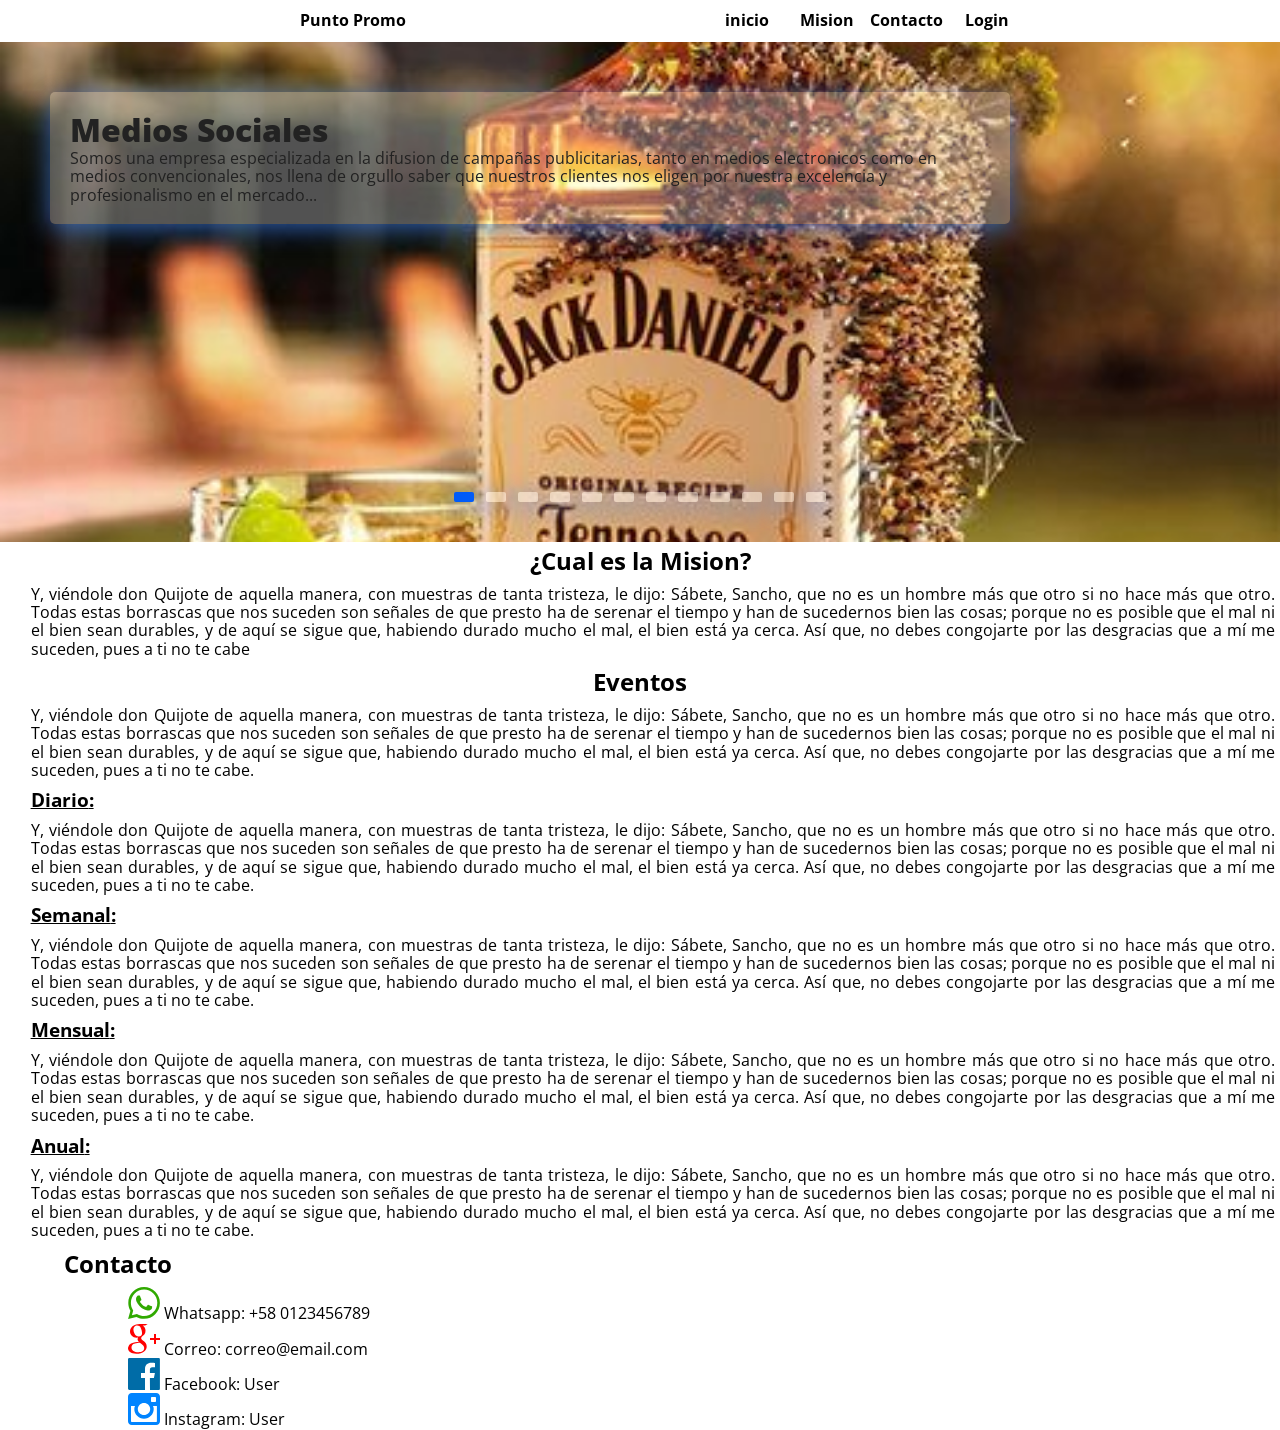
==== index.html @ 9636e710 "boton de top" ====
<!DOCTYPE html>
<html lang="es">

<head>
  <link rel="shortcut icon" href="css/svg/view_in_ar_black_24dp.svg" type="image/x-icom" />
  <link rel="stylesheet" href="css/main.css" />
  <meta charset="UTF-8" />
  <meta http-equiv="X-UA-Compatible" content="IE=edge" />
  <meta name="viewport" content="width=device-width, initial-scale=1.0" />
  <title>Punto Promo</title>
</head>

<body>
  <header class="menu">
    <nav>
      <ol>
        <li class="logo">
          <a href="index.html">
            <svg class="svg-color" xmlns="http://www.w3.org/2000/svg" height="24px" viewBox="0 0 24 24" width="24px"
              fill="currentColor">
              <path d="M0 0h24v24H0V0z" fill="none" />
              <path
                d="M12 2C6.48 2 2 6.48 2 12s4.48 10 10 10 10-4.48 10-10S17.52 2 12 2zm0 18c-4.41 0-8-3.59-8-8s3.59-8 8-8 8 3.59 8 8-3.59 8-8 8zm.31-8.86c-1.77-.45-2.34-.94-2.34-1.67 0-.84.79-1.43 2.1-1.43 1.38 0 1.9.66 1.94 1.64h1.71c-.05-1.34-.87-2.57-2.49-2.97V5H10.9v1.69c-1.51.32-2.72 1.3-2.72 2.81 0 1.79 1.49 2.69 3.66 3.21 1.95.46 2.34 1.15 2.34 1.87 0 .53-.39 1.39-2.1 1.39-1.6 0-2.23-.72-2.32-1.64H8.04c.1 1.7 1.36 2.66 2.86 2.97V19h2.34v-1.67c1.52-.29 2.72-1.16 2.73-2.77-.01-2.2-1.9-2.96-3.66-3.42z" />
            </svg>
            <h4>Punto Promo</h4>
          </a>
        </li>
        <li class="inicio">
          <a href="#">
            <svg class="svg-color" xmlns="http://www.w3.org/2000/svg" height="24px" viewBox="0 0 24 24" width="24px"
              fill="currentColor">
              <path d="M0 0h24v24H0V0z" fill="none" />
              <path d="M12 5.69l5 4.5V18h-2v-6H9v6H7v-7.81l5-4.5M12 3L2 12h3v8h6v-6h2v6h6v-8h3L12 3z" />
            </svg>
            <h4>inicio</h4>
          </a>
        </li>
        <li class="mision">
          <a href="#"><svg class="svg-color" xmlns="http://www.w3.org/2000/svg" enable-background="new 0 0 24 24"
              height="24px" viewBox="0 0 24 24" width="24px" fill="currentColor">
              <rect fill="none" height="24" width="24" />
              <path
                d="M19.3,16.9c0.4-0.7,0.7-1.5,0.7-2.4c0-2.5-2-4.5-4.5-4.5S11,12,11,14.5s2,4.5,4.5,4.5c0.9,0,1.7-0.3,2.4-0.7l3.2,3.2 l1.4-1.4L19.3,16.9z M15.5,17c-1.4,0-2.5-1.1-2.5-2.5s1.1-2.5,2.5-2.5s2.5,1.1,2.5,2.5S16.9,17,15.5,17z M12,20v2 C6.48,22,2,17.52,2,12C2,6.48,6.48,2,12,2c4.84,0,8.87,3.44,9.8,8h-2.07c-0.64-2.46-2.4-4.47-4.73-5.41V5c0,1.1-0.9,2-2,2h-2v2 c0,0.55-0.45,1-1,1H8v2h2v3H9l-4.79-4.79C4.08,10.79,4,11.38,4,12C4,16.41,7.59,20,12,20z" />
            </svg>
            <h4>Mision</h4>
          </a>
        </li>
        <li class="contacto">
          <a href="#"><svg class="svg-color" xmlns="http://www.w3.org/2000/svg" height="24px" viewBox="0 0 24 24"
              width="24px" fill="currentColor">
              <path d="M0 0h24v24H0V0z" fill="none" />
              <path
                d="M11 23.59v-3.6c-5.01-.26-9-4.42-9-9.49C2 5.26 6.26 1 11.5 1S21 5.26 21 10.5c0 4.95-3.44 9.93-8.57 12.4l-1.43.69zM11.5 3C7.36 3 4 6.36 4 10.5S7.36 18 11.5 18H13v2.3c3.64-2.3 6-6.08 6-9.8C19 6.36 15.64 3 11.5 3zm-1 11.5h2v2h-2zm2-1.5h-2c0-3.25 3-3 3-5 0-1.1-.9-2-2-2s-2 .9-2 2h-2c0-2.21 1.79-4 4-4s4 1.79 4 4c0 2.5-3 2.75-3 5z" />
            </svg>
            <h4>Contacto</h4>
          </a>
        </li>
        <li class="login">
          <a href="login.html"><svg class="svg-color" xmlns="http://www.w3.org/2000/svg"
              enable-background="new 0 0 24 24" height="24px" viewBox="0 0 24 24" width="24px" fill="currentColor">
              <g>
                <path d="M0,0h24v24H0V0z" fill="none" />
              </g>
              <g>
                <path
                  d="M17,8l-1.41,1.41L17.17,11H9v2h8.17l-1.58,1.58L17,16l4-4L17,8z M5,5h7V3H5C3.9,3,3,3.9,3,5v14c0,1.1,0.9,2,2,2h7v-2H5V5z" />
              </g>
            </svg>
            <h4>Login</h4>
          </a>
        </li>
      </ol>
    </nav>
  </header>
  <div id="slider" class="slider">
    <div class="slide active">
      <img src="css/img/106.jpg" alt="" />
      <div class="info">
        <h2>Medios Sociales</h2>
        <p>
          Somos una empresa especializada en la difusion de campañas publicitarias, tanto en medios electronicos como en
          medios convencionales, nos llena de orgullo saber que nuestros clientes nos eligen por nuestra excelencia y
          profesionalismo en el mercado...
        </p>
      </div>
    </div>
    <div class="slide">
      <img src="css/img/108.jpg" alt="" />
      <div class="info">
        <h2>Eficiencia</h2>
        <p>
          Sabemos lo valioso que es su tiempo, por eso nos trabajamos incansablemente para facilitar la comercializacion
          de sus productos y marcar a nivel nacional...
        </p>
      </div>
    </div>
    <div class="slide">
      <img src="css/img/110.jpg" alt="" />
      <div class="info">
        <h2>El camino</h2>
        <p>
          Como profesionales en la materia sabemos lo complicado y solitario de se puede sentir el camino a lograr sus
          metas por eso estamos aqui para ofrecerle asesoramiento y compañía en la elaboracion de sus proyectos...
        </p>
      </div>
    </div>
    <div class="slide">
      <img src="css/img/112.jpg" alt="" />
      <div class="info">
        <h2>El tiempo</h2>
        <p>
          Sientes como el tiempo pasa y que no estas haciendo nada para aprovecharlo en iniciar tu negocio unete a
          nosotros y juntos elaboremos un plan de accion para un futuro mas prospero y productivo
        </p>
      </div>
    </div>
    <div class="slide">
      <img src="css/img/114.jpg" alt="" />
      <div class="info">
        <h2>Multiplataforma</h2>
        <p>
          Ahora estamos presentes en todos tus dispositivos para que puedas realizar tus encargos desde la comodidad de
          tu hogar...
        </p>
      </div>
    </div>
    <div class="slide">
      <img src="css/img/116.jpg" alt="" />
      <div class="info">
        <h2>Medios Sociales</h2>
        <p>
          Visitenos en nuestras oficinas donde podra ser atendido por nuestro personal calificado...
        </p>
      </div>
    </div>
    <div class="slide">
      <img src="css/img/118.jpg" alt="" />
      <div class="info">
        <h2>Radio</h2>
        <p>
          No solo estamos presentes en espacios publicos y internet tambien contamos con alcance en medios
          convencionales como la radio o periodicos...
        </p>
      </div>
    </div>
    <div class="slide">
      <img src="css/img/120.jpg" alt="" />
      <div class="info">
        <h2>Artistas</h2>
        <p>
          Con nuestros artistas podras llegar a completar esas ideas inconclusas en las que tienes tiempo pensando
        </p>
      </div>
    </div>
    <div class="slide">
      <img src="css/img/121.jpg" alt="" />
      <div class="info">
        <h2>Plazos de entrega</h2>
        <p>
          Nos adaptamos a su presupuesto y llevamos en control constanta sobre nuestros clientes y sus intereses
        </p>
      </div>
    </div>
    <div class="slide">
      <img src="css/img/122.jpg" alt="" />
      <div class="info">
        <h2>Problemas</h2>
        <p>
          Nos encargamos de analizar y encontrar las mejores soluciones a sus dudad y Problemas
        </p>
      </div>
    </div>
    <div class="slide">
      <img src="css/img/123.jpg" alt="" />
      <div class="info">
        <h2>Herramientas</h2>
        <p>
          Contamos con todas las Herramientas necesarias para llevar a cabo nuestro trabajo con profesionalismo y
          eficiencia
        </p>
      </div>
    </div>
    <div class="slide">
      <img src="css/img/124.jpg" alt="" />
      <div class="info">
        <h2>Contacto</h2>
        <p>
          Contactenos desde la comodidad de donde se encuentre gracias o nuestra amplia red de opciones que le ofrecemos
          a usted...
        </p>
      </div>
    </div>
    <div class="navigation">
      <i class="prev-btn"><img src="css/svg/arrow_back_ios_black_24dp.svg" alt="" /></i>
      <i class="next-btn"><img src="css/svg/arrow_forward_ios_black_24dp.svg" alt="" /></i>
    </div>
    <div class="navigation-visibility">
      <div class="slide-icon active"></div>
      <div class="slide-icon"></div>
      <div class="slide-icon"></div>
      <div class="slide-icon"></div>
      <div class="slide-icon"></div>
      <div class="slide-icon"></div>
      <div class="slide-icon"></div>
      <div class="slide-icon"></div>
      <div class="slide-icon"></div>
      <div class="slide-icon"></div>
      <div class="slide-icon"></div>
      <div class="slide-icon"></div>
    </div>
  </div>
  <main class="libro">
    <article>
      <section class="titulo-mision media-section">
        <h2>¿Cual es la Mision?</h2>
        <p>
          Y, viéndole don Quijote de aquella manera, con muestras de tanta tristeza, le dijo: Sábete, Sancho, que no es
          un hombre más que otro si no hace más que otro. Todas estas borrascas que nos suceden son señales de que
          presto ha de serenar el tiempo y han
          de sucedernos bien las cosas; porque no es posible que el mal ni el bien sean durables, y de aquí se sigue
          que, habiendo durado mucho el mal, el bien está ya cerca. Así que, no debes congojarte por las desgracias que
          a mí me suceden,
          pues a ti no te cabe
        </p>
      </section>
      <section class="titulo-evento media-section">
        <h2>Eventos</h2>
        <p>
          Y, viéndole don Quijote de aquella manera, con muestras de tanta tristeza, le dijo: Sábete, Sancho, que no es
          un hombre más que otro si no hace más que otro. Todas estas borrascas que nos suceden son señales de que
          presto ha de serenar el tiempo y han
          de sucedernos bien las cosas; porque no es posible que el mal ni el bien sean durables, y de aquí se sigue
          que, habiendo durado mucho el mal, el bien está ya cerca. Así que, no debes congojarte por las desgracias que
          a mí me suceden,
          pues a ti no te cabe.
        </p>
      </section>
      <section class="titulo-diario media-section">
        <h3>Diario</h3>
        <p>
          Y, viéndole don Quijote de aquella manera, con muestras de tanta tristeza, le dijo: Sábete, Sancho, que no es
          un hombre más que otro si no hace más que otro. Todas estas borrascas que nos suceden son señales de que
          presto ha de serenar el tiempo y han
          de sucedernos bien las cosas; porque no es posible que el mal ni el bien sean durables, y de aquí se sigue
          que, habiendo durado mucho el mal, el bien está ya cerca. Así que, no debes congojarte por las desgracias que
          a mí me suceden,
          pues a ti no te cabe.
        </p>
      </section>
      <section class="titulo-semanal media-section">
        <h3>Semanal</h3>
        <p>
          Y, viéndole don Quijote de aquella manera, con muestras de tanta tristeza, le dijo: Sábete, Sancho, que no es
          un hombre más que otro si no hace más que otro. Todas estas borrascas que nos suceden son señales de que
          presto ha de serenar el tiempo y han
          de sucedernos bien las cosas; porque no es posible que el mal ni el bien sean durables, y de aquí se sigue
          que, habiendo durado mucho el mal, el bien está ya cerca. Así que, no debes congojarte por las desgracias que
          a mí me suceden,
          pues a ti no te cabe.
        </p>
      </section>
      <section class="titulo-mensual media-section">
        <h3>Mensual</h3>
        <p>
          Y, viéndole don Quijote de aquella manera, con muestras de tanta tristeza, le dijo: Sábete, Sancho, que no es
          un hombre más que otro si no hace más que otro. Todas estas borrascas que nos suceden son señales de que
          presto ha de serenar el tiempo y han
          de sucedernos bien las cosas; porque no es posible que el mal ni el bien sean durables, y de aquí se sigue
          que, habiendo durado mucho el mal, el bien está ya cerca. Así que, no debes congojarte por las desgracias que
          a mí me suceden,
          pues a ti no te cabe.
        </p>
      </section>
      <section class="titulo-anual media-section">
        <h3>Anual</h3>
        <p>
          Y, viéndole don Quijote de aquella manera, con muestras de tanta tristeza, le dijo: Sábete, Sancho, que no es
          un hombre más que otro si no hace más que otro. Todas estas borrascas que nos suceden son señales de que
          presto ha de serenar el tiempo y han
          de sucedernos bien las cosas; porque no es posible que el mal ni el bien sean durables, y de aquí se sigue
          que, habiendo durado mucho el mal, el bien está ya cerca. Así que, no debes congojarte por las desgracias que
          a mí me suceden,
          pues a ti no te cabe.
        </p>
      </section>
    </article>
    <div onclick="topFunction()" id="myBtn" title="Go to top"><span>➤</span></div>
  </main>
  <footer>
    <h2>Contacto</h2>
    <ol>
      <li>
        <img src="css/svg/social-1_logo-whatsapp.svg" alt="" /><span> Whatsapp: +58
          0123456789</span>
      </li>
      <li>
        <img src="css/svg/social-1_logo-google-plus.svg" alt="" /><span> Correo:
          correo@email.com</span>
      </li>
      <li>
        <img src="css/svg/social-1_logo-facebook.svg" alt="" /><span> Facebook: User</span>
      </li>
      <li>
        <img src="css/svg/social-1_logo-instagram.svg" alt="" /><span> Instagram: User</span>
      </li>
    </ol>
    
  </footer>
</body>
<script src="js/slider.js"></script>
<script src="js/pagina.js"></script>
</html>
---- css/main.css ----
@import url("https://fonts.googleapis.com/css2?family=Open+Sans+Condensed:wght@300&display=swap");
@import url(import/normalize.css);
.menu nav ol {
  height: 42px;
  display: -ms-grid;
  display: grid;
  -ms-grid-columns: auto 200px auto 80px 80px 80px 80px auto;
      grid-template-columns: auto 200px auto 80px 80px 80px 80px auto;
  list-style: none;
}

.menu nav ol li {
  display: -webkit-box;
  display: -ms-flexbox;
  display: flex;
  place-content: center;
  height: 21px;
  margin-top: 11px;
}

.menu nav ol li a {
  -webkit-text-decoration-line: none;
          text-decoration-line: none;
}

.menu nav ol li a .svg-color {
  display: none;
  place-self: auto;
  position: absolute;
}

.menu nav ol .logo {
  -ms-grid-column: 2;
  -ms-grid-column-span: 1;
  grid-column: 2/span 1;
}

.menu nav ol .inicio {
  -ms-grid-column: 4;
  -ms-grid-column-span: 1;
  grid-column: 4/span 1;
}

@media screen and (max-width: 500px) {
  .menu nav ol {
    -ms-grid-columns: 1fr 1fr 1fr 1fr 1fr;
        grid-template-columns: 1fr 1fr 1fr 1fr 1fr;
  }
  .menu nav ol li {
    display: -webkit-box;
    display: -ms-flexbox;
    display: flex;
    place-content: center;
  }
  .menu nav ol li a .svg-color {
    display: block;
  }
  .menu nav ol li a h4 {
    display: none;
  }
  .menu nav ol .logo {
    -ms-grid-column: 1;
    -ms-grid-column-span: 1;
    grid-column: 1/span 1;
  }
  .menu nav ol .inicio {
    -ms-grid-column: 2;
    -ms-grid-column-span: 1;
    grid-column: 2/span 1;
  }
}

.slider {
  position: relative;
  height: 500px;
  min-height: 500px;
  overflow: hidden;
  background-size: 100% 100%;
  background-repeat: no-repeat;
}

.slider .slide {
  position: absolute;
  width: 100%;
  height: 80%;
  -webkit-clip-path: circle(0% at 50% 50%);
          clip-path: circle(0% at 50% 50%);
}

.slider .slide.active {
  -webkit-clip-path: circle(100% at 50% 50%);
          clip-path: circle(100% at 50% 50%);
  -webkit-transition: 1s;
  transition: 1s;
}

.slider .slide img {
  position: absolute;
  width: 100%;
  height: 500px;
  -o-object-fit: cover;
     object-fit: cover;
}

.slider .slide .info {
  position: absolute;
  color: #222;
  background: rgba(255, 255, 255, 0.3);
  width: 75%;
  margin-top: 50px;
  margin-left: 50px;
  padding: 20px;
  border-radius: 5px;
  -webkit-box-shadow: 0 5px 25px #4286f4a8;
          box-shadow: 0 5px 25px #4286f4a8;
}

.slider .slide .info h2, .slider .slide .info .a .a-portada h3, .a .a-portada .slider .slide .info h3 {
  font-size: 2em;
  font-weight: 800;
}

.slider .slide .info p {
  font-size: 1em;
  font-weight: 400;
}

.slider .navigation {
  height: 500px;
  display: -webkit-box;
  display: -ms-flexbox;
  display: flex;
  -webkit-box-align: center;
      -ms-flex-align: center;
          align-items: center;
  -webkit-box-pack: justify;
      -ms-flex-pack: justify;
          justify-content: space-between;
  opacity: 0;
  -webkit-transition: opacity 0s ease;
  transition: opacity 0s ease;
}

.slider .navigation .prev-btn,
.slider .navigation .next-btn {
  z-index: 999;
  font-size: 2em;
  color: #222;
  background: rgba(255, 255, 255, 0.8);
  -webkit-box-shadow: 0 5px 25px #4285F4;
          box-shadow: 0 5px 25px #4285F4;
  padding: 10px;
  cursor: pointer;
}

.slider .navigation .prev-btn .prev-btn,
.slider .navigation .next-btn .prev-btn {
  border-top-right-radius: 3px;
  border-bottom-right-radius: 3px;
}

.slider .navigation .prev-btn .next-btn,
.slider .navigation .next-btn .next-btn {
  border-top-left-radius: 3px;
  border-bottom-left-radius: 3px;
}

.slider:hover .navigation {
  opacity: 1;
}

.slider .navigation-visibility {
  z-index: 999;
  display: -webkit-box;
  display: -ms-flexbox;
  display: flex;
  -webkit-box-pack: center;
      -ms-flex-pack: center;
          justify-content: center;
}

.slider .navigation-visibility .slide-icon {
  z-index: 999;
  background: rgba(255, 255, 255, 0.5);
  width: 20px;
  height: 10px;
  -webkit-transform: translateY(-50px);
          transform: translateY(-50px);
  margin: 0 6px;
  border-radius: 2px;
  -webkit-box-shadow: 0 5px 25px #4285F4;
          box-shadow: 0 5px 25px #4285F4;
}

.slider .navigation-visibility .slide-icon.active {
  background: #005bf8;
}

@media (max-width: 900px) {
  .slider {
    width: 100%;
  }
  .slider .slide .info {
    position: relative;
    width: 80%;
    margin-left: auto;
    margin-right: auto;
  }
}

.libro article .media-section h2, .libro article .media-section .a .a-portada h3, .a .a-portada .libro article .media-section h3 {
  text-align: center;
  padding: 5px;
}

.libro article .media-section h3 {
  margin-left: 2%;
  padding: 5px;
  -webkit-text-decoration-line: underline;
          text-decoration-line: underline;
  -moz-text-decoration-line: underline;
}

.libro article .media-section h3::after {
  content: ":";
}

.libro article .media-section p {
  margin-left: 2%;
  padding: 5px;
  text-align: justify;
}

footer h2, footer .a .a-portada h3, .a .a-portada footer h3 {
  margin: 5px 0px 10px 5%;
}

footer ol {
  list-style: none;
}

footer ol li {
  margin-left: 10%;
}

.login {
  display: -ms-grid;
  display: grid;
  -ms-grid-columns: (1fr)[3];
      grid-template-columns: repeat(3, 1fr);
}

.login .login-main {
  -ms-grid-column: 2;
  grid-column: 2;
  margin-top: 10vh;
}

.login .login-main fieldset {
  width: 300px;
  height: 300px;
  border-radius: 10px;
  border: #999 solid 2px;
}

.login .login-main fieldset legend {
  margin: 0 auto;
}

.login .login-main fieldset input, .login .login-main fieldset a button {
  width: 90%;
  margin: 5%;
}

.login .login-main fieldset a button span {
  font-size: 1em;
}

.login .login-main fieldset .login-registro {
  display: block;
  text-align: center;
  -webkit-text-decoration-line: none;
          text-decoration-line: none;
  -moz-text-decoration-line: none;
}

.header {
  -ms-grid-column: 2;
  -ms-grid-column-span: 1;
  grid-column: 2 / span 1;
  display: -ms-grid;
  display: grid;
  -ms-grid-columns: 170px 180px 4fr;
      grid-template-columns: 170px 180px 4fr;
  border-bottom: #000000 solid 2px;
  -webkit-box-align: center;
      -ms-flex-align: center;
          align-items: center;
  height: 42px;
  z-index: 999;
  top: 0;
  position: -webkit-sticky;
  position: sticky;
  background: #fff;
  border-left: #000000 solid 2px;
}

.header div {
  height: 26px;
  margin: 0px 10px 0px 10px;
}

.header div svg {
  height: 26px;
  width: 26px;
}

.header .header-end {
  display: -webkit-box;
  display: -ms-flexbox;
  display: flex;
  -webkit-box-pack: end;
      -ms-flex-pack: end;
          justify-content: end;
}

.header .header-search {
  margin: 0px 26px 0px 0px;
}

.header .header-search input, .header .header-search .login .login-main fieldset a button, .login .login-main fieldset a .header .header-search button {
  width: 150px;
  height: 26px;
}

.header .header-search button {
  position: absolute;
  height: 26px;
}

.header .header-switch {
  background: #00a1f8;
  border-radius: 50px;
  border: none;
  height: 15px;
  position: relative;
  cursor: pointer;
  display: -webkit-box;
  display: -ms-flexbox;
  display: flex;
  outline: none;
  -webkit-box-sizing: border-box;
          box-sizing: border-box;
  width: 40px;
  margin: 3px 10px 0px 10px;
}

.header .header-switch::after {
  content: "";
  display: block;
  width: 25px;
  height: 25px;
  position: absolute;
  border-radius: 50%;
  -webkit-transform: translate(0%, -20%);
          transform: translate(0%, -20%);
  -webkit-transition: 0.3 ease-out all;
  transition: 0.3 ease-out all;
  background: #ffffff url(svg/sun.svg) no-repeat 50%;
  border: #00a1f8 solid 2px;
}

.header .header-switch.active {
  background: #094977;
  -webkit-transform: translate(0%, 0%);
          transform: translate(0%, 0%);
}

.header .header-switch.active::after {
  background: #010041 url(svg/moon.svg) no-repeat 50%;
  -webkit-transform: translate(45%, -20%);
          transform: translate(45%, -20%);
  background-position-x: 4px;
  border: #094977 solid 2px;
}

.header .perfil {
  border-radius: 50px;
  height: 20px;
  width: 50px;
  position: relative;
  cursor: pointer;
  display: -webkit-box;
  display: -ms-flexbox;
  display: flex;
  background: #094977 url(svg/expand_more_black_24dp.svg) no-repeat;
  background-position-x: 26px;
  background-position-y: -1px;
  margin: 3px 20px 0px 10px;
}

.header .perfil::after {
  content: "El";
  color: #ffffff;
  text-align: center;
  background: #010041;
  font-size: 20px;
  display: block;
  width: 25px;
  height: 25px;
  position: absolute;
  border-radius: 50%;
  -webkit-transform: translate(0%, -10%);
          transform: translate(0%, -10%);
  border-radius: 50px;
  -webkit-transition: 0.3 ease-out all;
  transition: 0.3 ease-out all;
  -webkit-box-sizing: border-box;
          box-sizing: border-box;
  border: #02007e solid 1px;
}

.header .perfil.active .header-menu-desplegable {
  display: block;
}

.header .perfil .header-menu-desplegable {
  display: none;
  position: absolute;
  margin: 31px 0px 0px -50px;
  background: white;
  height: 110px;
  width: 120px;
  border: #000000 solid 1px;
  border-radius: 5px;
}

.header .perfil .header-menu-desplegable a {
  padding: 5px;
  display: -ms-grid;
  display: grid;
  -ms-grid-columns: 1fr 2fr;
      grid-template-columns: 1fr 2fr;
}

.header .perfil .header-menu-desplegable a span {
  padding-top: 5px;
  font-weight: 550;
  letter-spacing: 1px;
  font-size: .7em;
}

.aside {
  -ms-grid-column: 1;
  -ms-grid-column-span: 1;
  grid-column: 1 / span 1;
  -ms-grid-row: 1;
  -ms-grid-row-span: 2;
  grid-row: 1 / span 2;
  border-right: #000000 solid 2px;
  -webkit-box-sizing: border-box;
          box-sizing: border-box;
  height: 100vh;
  position: fixed;
}

.aside .header-menu svg {
  margin: 0 auto;
  height: 42px;
  width: 42px;
}

.aside .header-menu span {
  display: none;
}

.aside .header-line {
  margin-top: -2px;
  border-top: black solid 2px;
  -webkit-box-sizing: border-box;
          box-sizing: border-box;
  width: 100%;
  background: #007ffd;
}

.aside li {
  display: -webkit-box;
  display: -ms-flexbox;
  display: flex;
}

.aside li a svg {
  height: 42px;
  width: 42px;
}

.aside li a span {
  display: none;
}

body.menu .aside {
  width: 200px;
  z-index: 999;
  background: white;
  will-change: width;
  -webkit-transition: width 0.5s;
  transition: width 0.5s;
}

body.menu .aside .header-menu svg {
  margin-left: 0px;
}

body.menu .aside .header-menu span {
  margin-top: 7.5px;
  display: block;
  position: absolute;
  margin-left: 42px;
  font-size: 1.25em;
  font-weight: 100;
}

body.menu .aside li {
  display: -webkit-box;
  display: -ms-flexbox;
  display: flex;
}

body.menu .aside li a span {
  margin: -42px 0px 0px 42px;
  padding-top: 7.5px;
  font-size: 1.25em;
  position: absolute;
  display: block;
}

.contenedor-pagina {
  display: -ms-grid;
  display: grid;
  -ms-grid-columns: 42px auto;
      grid-template-columns: 42px auto;
  -ms-grid-rows: 42px auto;
      grid-template-rows: 42px auto;
}

.opacar {
  position: fixed;
  top: 42px;
  left: 44px;
  width: 100%;
  height: 100vh;
  background: rgba(0, 0, 0, 0.705);
  display: none;
}

body.menu .opacar {
  display: block;
}

a {
  -webkit-text-decoration-line: none;
          text-decoration-line: none;
  color: #000;
}

.main {
  -ms-grid-column: 2;
  -ms-grid-column-span: 1;
  grid-column: 2 / span 1;
  -ms-grid-row: 2;
  -ms-grid-row-span: 1;
  grid-row: 2 / span 1;
  display: -ms-grid;
  display: grid;
  -ms-grid-columns: auto 1fr auto;
      grid-template-columns: auto 1fr auto;
}

.main .articulos-main {
  -ms-grid-column: 2;
  -ms-grid-column-span: 1;
  grid-column: 2 / span 1;
  display: -ms-grid;
  display: grid;
  -ms-grid-columns: (252px)[auto-fill];
      grid-template-columns: repeat(auto-fill, 252px);
  -webkit-box-pack: space-evenly;
      -ms-flex-pack: space-evenly;
          justify-content: space-evenly;
  -ms-grid-rows: masonry;
      grid-template-rows: masonry;
}

.main .articulos-main .secciones-main {
  max-width: 252px;
  margin: 15px 15px 15px 15px;
  border-radius: 10px;
  padding: 5px;
}

.main .articulos-main .secciones-main a h2, .main .articulos-main .secciones-main a .a .a-portada h3, .a .a-portada .main .articulos-main .secciones-main a h3 {
  font-size: 1.25em;
}

.main .articulos-main .secciones-main div {
  padding: 10px 0px 10px 0px;
}

.main .articulos-main .secciones-main div a {
  background: #f5f5f5;
  border: #e3e3e3 solid 1px;
  border-radius: 10px;
  -webkit-text-decoration-line: none;
          text-decoration-line: none;
  padding: 5px 7.5px;
  color: #337ab7;
  font-size: 0.8em;
  margin: 2px;
  display: inline-block;
}

.main .articulos-main .secciones-main div a:hover {
  -webkit-text-decoration-line: underline;
          text-decoration-line: underline;
  color: #285e8d;
}

.main .articulos-main .secciones-main i {
  padding: 2px;
  color: #666;
  display: inline-block;
}

.main .articulos-main .secciones-main p {
  text-align: justify;
  font-size: 0.8em;
  padding-bottom: 5px;
}

.main .articulos-main .secciones-main p button {
  display: none;
}

.main .articulos-main .secciones-main img {
  width: 200px;
  border-radius: 10px;
}

.main .articulos-main .torta {
  width: 222px;
}

.main .articulos-main .torta div {
  -webkit-box-sizing: border-box;
          box-sizing: border-box;
  position: absolute;
  display: block;
  text-align: center;
  width: 200px;
  margin-top: -40px;
  background: #000000b9;
  padding: 5px;
  height: 37px;
  border-radius: 10px 10px / 0px 0px 10px 10px;
}

.main .articulos-main .torta div a {
  color: #e3e3e3;
  margin-bottom: 100px;
  border-radius: 0px;
  border: none;
  background: none;
}

.p2 {
  display: -ms-grid;
  display: grid;
  -ms-grid-columns: (252px)[auto-fill];
      grid-template-columns: repeat(auto-fill, 252px);
  grid-auto-rows: 252px;
  margin: 10px 0px 10px 10px;
  -webkit-box-pack: space-evenly;
      -ms-flex-pack: space-evenly;
          justify-content: space-evenly;
  gap: 10px;
  -webkit-column-gap: 10px;
          column-gap: 10px;
}

.p2 .p2-contenedor {
  border-radius: 5px;
  border: 5px solid #242424;
  border-radius: 5px;
  background: linear-gradient(145deg, #ffffff, #e6e6e6);
  -webkit-box-shadow: 5px 5px 4px #666666, -5px -5px 4px #ffffff;
          box-shadow: 5px 5px 4px #666666, -5px -5px 4px #ffffff;
  display: inline-block;
  overflow: hidden;
}

.p2 .p2-contenedor .p2-box {
  overflow: hidden;
  width: 244px;
  height: 244px;
}

.p2 .p2-contenedor .p2-box picture {
  width: 242px;
  height: 112px;
}

.p2 .p2-contenedor .p2-box picture img {
  width: 100%;
  height: 100%;
  -o-object-fit: cover;
     object-fit: cover;
  will-change: transform;
  -webkit-transition-property: -webkit-transform;
  transition-property: -webkit-transform;
  transition-property: transform;
  transition-property: transform, -webkit-transform;
  -webkit-transition-duration: 2s;
          transition-duration: 2s;
  -webkit-transition: -webkit-transform 2s cubic-bezier(0.07, 0.99, 0.74, -1.13);
  transition: -webkit-transform 2s cubic-bezier(0.07, 0.99, 0.74, -1.13);
  transition: transform 2s cubic-bezier(0.07, 0.99, 0.74, -1.13);
  transition: transform 2s cubic-bezier(0.07, 0.99, 0.74, -1.13), -webkit-transform 2s cubic-bezier(0.07, 0.99, 0.74, -1.13);
  -webkit-transition-delay: 2s;
          transition-delay: 2s;
  -webkit-transition: .5s;
  transition: .5s;
  -webkit-transform: scale(1.1);
          transform: scale(1.1);
}

.p2 .p2-contenedor .p2-box .p2-categoria {
  background: #000000cc;
  width: 244px;
  height: 60px;
  text-align: center;
  -webkit-transform: translate(0%, -50%);
          transform: translate(0%, -50%);
  will-change: transform;
  -webkit-transition-property: -webkit-transform;
  transition-property: -webkit-transform;
  transition-property: transform;
  transition-property: transform, -webkit-transform;
  -webkit-transition-duration: 2s;
          transition-duration: 2s;
  -webkit-transition: -webkit-transform 2s cubic-bezier(0.07, 0.99, 0.74, -1.13);
  transition: -webkit-transform 2s cubic-bezier(0.07, 0.99, 0.74, -1.13);
  transition: transform 2s cubic-bezier(0.07, 0.99, 0.74, -1.13);
  transition: transform 2s cubic-bezier(0.07, 0.99, 0.74, -1.13), -webkit-transform 2s cubic-bezier(0.07, 0.99, 0.74, -1.13);
  -webkit-transition-delay: 2s;
          transition-delay: 2s;
  -webkit-transition: .5s;
  transition: .5s;
}

.p2 .p2-contenedor .p2-box .p2-categoria span a {
  color: #e6e6e6;
}

.p2 .p2-contenedor .p2-box .p2-categoria span a h2, .p2 .p2-contenedor .p2-box .p2-categoria span a .a .a-portada h3, .a .a-portada .p2 .p2-contenedor .p2-box .p2-categoria span a h3 {
  padding: 5px;
  font-size: 1em;
  position: relative;
}

.p2 .p2-contenedor:hover .p2-box .p2-categoria {
  -webkit-transform: translate(0%, -100%);
          transform: translate(0%, -100%);
}

.p2 .p2-contenedor:hover .p2-box .p2-imagen img {
  will-change: transform;
  will-change: transform;
  -webkit-transition-property: -webkit-transform;
  transition-property: -webkit-transform;
  transition-property: transform;
  transition-property: transform, -webkit-transform;
  -webkit-transition-duration: 2s;
          transition-duration: 2s;
  -webkit-transition: -webkit-transform 2s cubic-bezier(0.07, 0.99, 0.74, -1.13);
  transition: -webkit-transform 2s cubic-bezier(0.07, 0.99, 0.74, -1.13);
  transition: transform 2s cubic-bezier(0.07, 0.99, 0.74, -1.13);
  transition: transform 2s cubic-bezier(0.07, 0.99, 0.74, -1.13), -webkit-transform 2s cubic-bezier(0.07, 0.99, 0.74, -1.13);
  -webkit-transition-delay: 2s;
          transition-delay: 2s;
  -webkit-transition: .5s;
  transition: .5s;
  -webkit-transform: scale(1);
          transform: scale(1);
}

.p3 {
  display: -ms-grid;
  display: grid;
  -ms-grid-columns: (252px)[auto-fill];
      grid-template-columns: repeat(auto-fill, 252px);
  grid-auto-rows: 252px;
  -webkit-box-pack: space-evenly;
      -ms-flex-pack: space-evenly;
          justify-content: space-evenly;
}

.p3 .p3-grid {
  width: 252px;
  margin: 12px;
}

.p3 .p3-grid .p3-contenedor {
  border-radius: 5px;
  border: 5px solid #242424;
  width: 236px;
  background: linear-gradient(145deg, #ffffff, #e6e6e6);
  -webkit-box-shadow: 5px 5px 4px #666666, -5px -5px 4px #ffffff;
          box-shadow: 5px 5px 4px #666666, -5px -5px 4px #ffffff;
  display: inline-block;
  overflow: hidden;
}

.p3 .p3-grid .p3-contenedor .p3-box {
  overflow: hidden;
  width: 236px;
  height: 236px;
}

.p3 .p3-grid .p3-contenedor .p3-box picture img {
  width: 100%;
  height: 100%;
  -o-object-fit: fill;
     object-fit: fill;
  will-change: transform;
  -webkit-transition-property: -webkit-transform;
  transition-property: -webkit-transform;
  transition-property: transform;
  transition-property: transform, -webkit-transform;
  -webkit-transition-duration: 2s;
          transition-duration: 2s;
  -webkit-transition: -webkit-transform 2s cubic-bezier(0.07, 0.99, 0.74, -1.13);
  transition: -webkit-transform 2s cubic-bezier(0.07, 0.99, 0.74, -1.13);
  transition: transform 2s cubic-bezier(0.07, 0.99, 0.74, -1.13);
  transition: transform 2s cubic-bezier(0.07, 0.99, 0.74, -1.13), -webkit-transform 2s cubic-bezier(0.07, 0.99, 0.74, -1.13);
  -webkit-transition-delay: 2s;
          transition-delay: 2s;
  -webkit-transition: .5s;
  transition: .5s;
  -webkit-transform: scale(1.1);
          transform: scale(1.1);
}

.p3 .p3-grid .p3-contenedor .p3-box .p3-categoria {
  background: #000000cc;
  width: 236px;
  height: 70px;
  text-align: center;
  -webkit-transform: translate(-2%, -33%);
          transform: translate(-2%, -33%);
  will-change: transform;
  -webkit-transition-property: -webkit-transform;
  transition-property: -webkit-transform;
  transition-property: transform;
  transition-property: transform, -webkit-transform;
  -webkit-transition-duration: 2s;
          transition-duration: 2s;
  -webkit-transition: -webkit-transform 2s cubic-bezier(0.07, 0.99, 0.74, -1.13);
  transition: -webkit-transform 2s cubic-bezier(0.07, 0.99, 0.74, -1.13);
  transition: transform 2s cubic-bezier(0.07, 0.99, 0.74, -1.13);
  transition: transform 2s cubic-bezier(0.07, 0.99, 0.74, -1.13), -webkit-transform 2s cubic-bezier(0.07, 0.99, 0.74, -1.13);
  -webkit-transition-delay: 2s;
          transition-delay: 2s;
  -webkit-transition: .5s;
  transition: .5s;
}

.p3 .p3-grid .p3-contenedor .p3-box .p3-categoria span h2, .p3 .p3-grid .p3-contenedor .p3-box .p3-categoria span .a .a-portada h3, .a .a-portada .p3 .p3-grid .p3-contenedor .p3-box .p3-categoria span h3 {
  color: #e6e6e6;
  text-transform: capitalize;
  font-size: 1em;
  position: relative;
  font-weight: bolder;
}

.p3 .p3-grid .p3-contenedor .p3-box .p3-categoria span a {
  color: #e6e6e6;
  font-size: 1em;
  text-transform: capitalize;
}

.p3 .p3-grid .p3-contenedor .p3-box .p3-categoria span a h2, .p3 .p3-grid .p3-contenedor .p3-box .p3-categoria span a .a .a-portada h3, .a .a-portada .p3 .p3-grid .p3-contenedor .p3-box .p3-categoria span a h3 {
  text-transform: capitalize;
  font-size: 1em;
  position: relative;
  font-weight: bolder;
}

.p3 .p3-grid .p3-contenedor:hover .p3-box .p3-categoria {
  -webkit-transform: translate(-2%, -100%);
          transform: translate(-2%, -100%);
}

.p3 .p3-grid .p3-contenedor:hover .p3-box .p3-imagen img {
  will-change: transform;
  will-change: transform;
  -webkit-transition-property: -webkit-transform;
  transition-property: -webkit-transform;
  transition-property: transform;
  transition-property: transform, -webkit-transform;
  -webkit-transition-duration: 2s;
          transition-duration: 2s;
  -webkit-transition: -webkit-transform 2s cubic-bezier(0.07, 0.99, 0.74, -1.13);
  transition: -webkit-transform 2s cubic-bezier(0.07, 0.99, 0.74, -1.13);
  transition: transform 2s cubic-bezier(0.07, 0.99, 0.74, -1.13);
  transition: transform 2s cubic-bezier(0.07, 0.99, 0.74, -1.13), -webkit-transform 2s cubic-bezier(0.07, 0.99, 0.74, -1.13);
  -webkit-transition-delay: 2s;
          transition-delay: 2s;
  -webkit-transition: .5s;
  transition: .5s;
  -webkit-transform: scale(1);
          transform: scale(1);
}

.a {
  display: -ms-grid;
  display: grid;
  -ms-grid-columns: (1fr)[12];
      grid-template-columns: repeat(12, 1fr);
}

.a .a-portada {
  -ms-grid-columns: subgrid;
      grid-template-columns: subgrid;
  background: #ffcc00;
  background: url(css/img/290.jpg);
  -ms-grid-column: 1;
  -ms-grid-column-span: 12;
  grid-column: 1 / span 12;
  background-attachment: fixed;
  background-repeat: no-repeat;
  background-size: 100% 100%;
  background-blend-mode: difference;
  display: -ms-grid;
  display: grid;
  height: 400px;
}

.a .a-portada h1 {
  text-shadow: 4px 4px 3px #000000;
  -ms-grid-column: 1;
  -ms-grid-column-span: 12;
  grid-column: 1 / span 12;
  text-align: center;
  font-size: 9em;
  color: #fff;
  margin: 0;
}

.a .a-portada h2, .a .a-portada h3 {
  text-shadow: 4px 4px 3px #040404;
  -ms-grid-column: 1;
  -ms-grid-column-span: 12;
  grid-column: 1 / span 12;
  text-align: center;
  font-size: 4em;
  color: #f8f8f8;
}

.a .a-portada h3 {
  font-size: 3em;
}

.a .a-article {
  -ms-grid-columns: subgrid;
      grid-template-columns: subgrid;
  display: -ms-grid;
  display: grid;
  -ms-grid-column: 1;
  -ms-grid-column-span: 12;
  grid-column: 1 / span 12;
}

.a .a-article .a-titulo {
  -ms-grid-column: 1;
  -ms-grid-column-span: 12;
  grid-column: 1 / span 12;
  display: -ms-grid;
  display: grid;
  -ms-grid-columns: subgrid;
      grid-template-columns: subgrid;
}

.a .a-article .a-titulo h2, .a .a-article .a-titulo .a-portada h3, .a .a-portada .a-article .a-titulo h3 {
  grid-column: span 8;
  margin: 10px 0px 0px 0px;
  text-align: center;
  font-size: 2.5em;
}

.a .a-article .a-parrafo {
  grid-column: span 8;
  padding: 40px;
  display: -webkit-box;
  display: -ms-flexbox;
  display: flex;
  -webkit-box-align: center;
      -ms-flex-align: center;
          align-items: center;
}

.a .a-article .a-parrafo p {
  margin: 20px 0px 0px 0px;
  text-align: justify;
  font-size: 1.25em;
  vertical-align: 80%;
}

.a .a-article .a-imagen {
  grid-column: span 4;
}

.a .a-article .a-imagen img {
  -o-object-fit: cover;
     object-fit: cover;
  height: 100%;
  width: 100%;
}

.a .a-footer {
  grid-column: span 12;
}

#myBtn {
  display: none;
  position: fixed;
  bottom: 20px;
  right: 30px;
  z-index: 99;
  font-size: 20px;
  border: none;
  outline: none;
  background-color: #000f80;
  color: white;
  cursor: pointer;
  padding: 15px;
  border-radius: 4px;
  -webkit-transform: rotate(-90deg);
          transform: rotate(-90deg);
}

#myBtn:hover {
  background-color: white;
}
/*# sourceMappingURL=main.css.map */
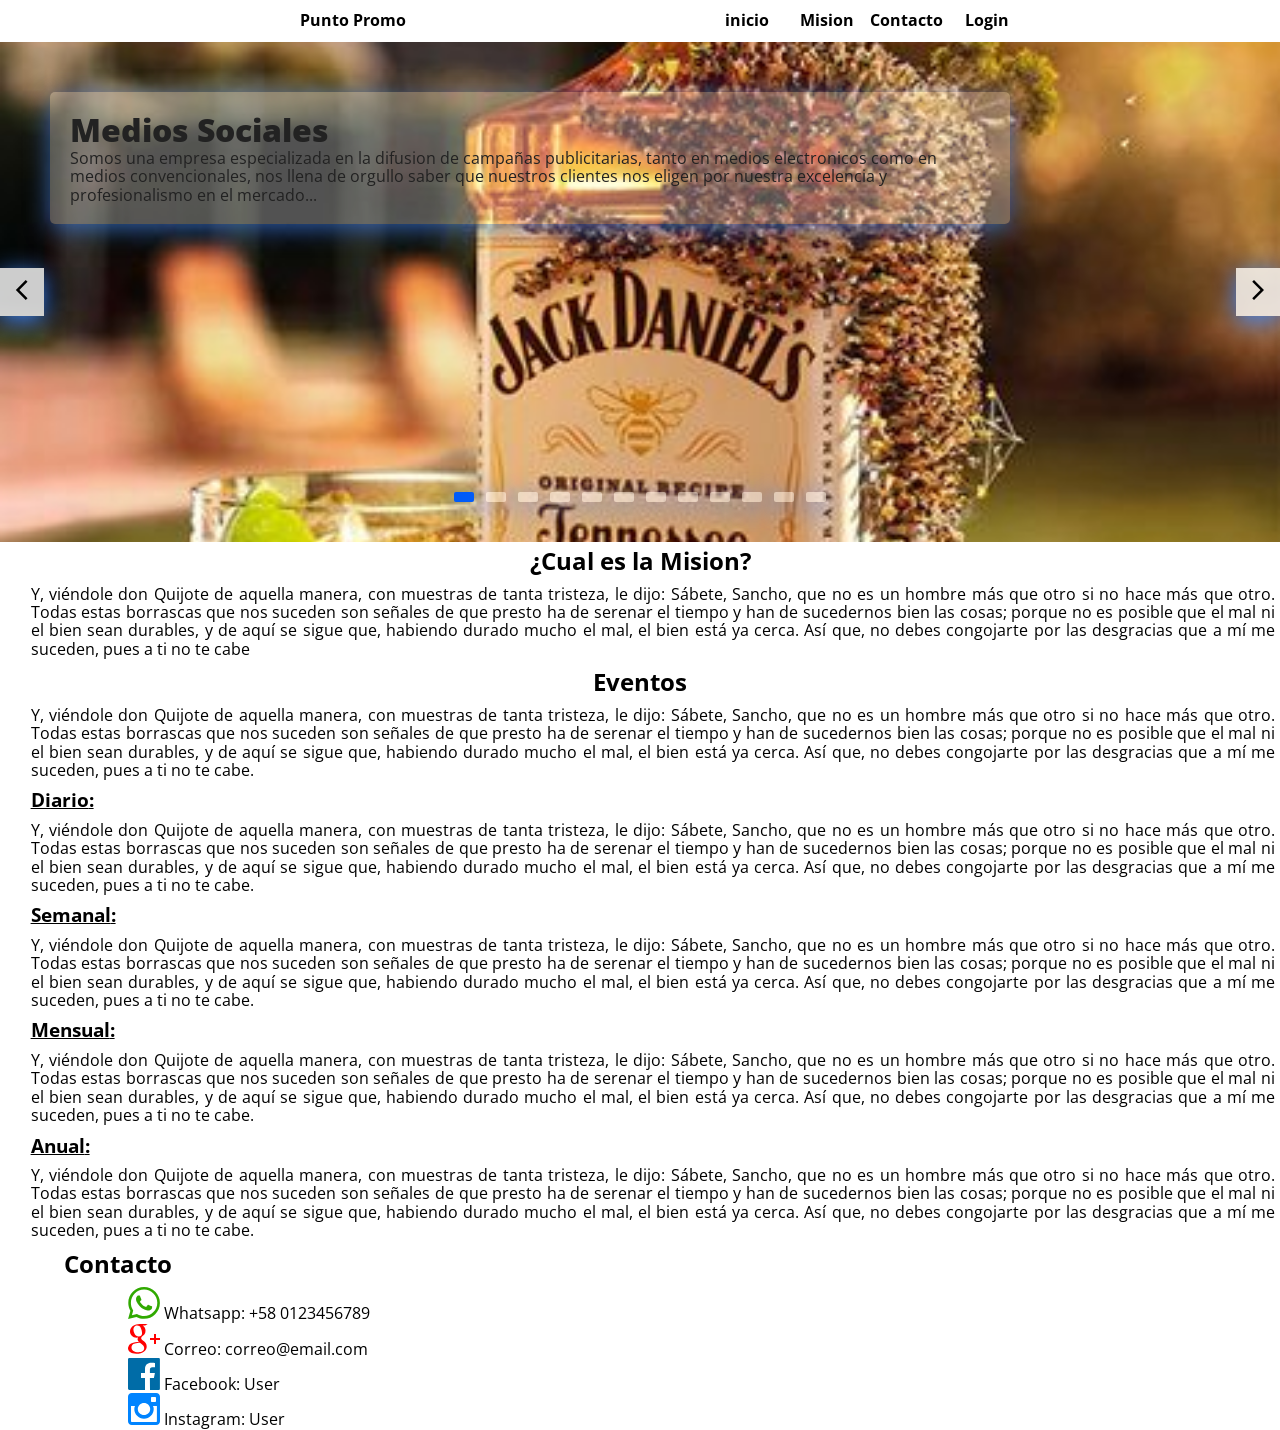
==== commit 6e73c146: "tabla de picar" ====
--- a/index.html
+++ b/index.html
@@ -2,12 +2,12 @@
 <html lang="es">
 
 <head>
-  <link rel="shortcut icon" href="css/svg/view_in_ar_black_24dp.svg" type="image/x-icom" />
-  <link rel="stylesheet" href="css/main.css" />
   <meta charset="UTF-8" />
   <meta http-equiv="X-UA-Compatible" content="IE=edge" />
   <meta name="viewport" content="width=device-width, initial-scale=1.0" />
   <title>Punto Promo</title>
+  <link rel="shortcut icon" href="css/svg/south_america_black_24dp.svg" type="image/x-icon" />
+  <link rel="stylesheet" href="css/main.css" />
 </head>
 
 <body>
@@ -284,7 +284,6 @@
         </p>
       </section>
     </article>
-    <div onclick="topFunction()" id="myBtn" title="Go to top"><span>➤</span></div>
   </main>
   <footer>
     <h2>Contacto</h2>
@@ -304,9 +303,8 @@
         <img src="css/svg/social-1_logo-instagram.svg" alt="" /><span> Instagram: User</span>
       </li>
     </ol>
-    
   </footer>
+  <div onclick="topFunction()" id="myBtn" title="Go to top"><span>➤</span></div>
+  <script src="js/slider.js"></script>
 </body>
-<script src="js/slider.js"></script>
-<script src="js/pagina.js"></script>
 </html>
--- a/css/main.css
+++ b/css/main.css
@@ -1,5 +1,50 @@
 @import url("https://fonts.googleapis.com/css2?family=Open+Sans+Condensed:wght@300&display=swap");
 @import url(import/normalize.css);
+.contenedor-pagina {
+  display: -ms-grid;
+  display: grid;
+  -ms-grid-columns: 42px auto;
+      grid-template-columns: 42px auto;
+  -ms-grid-rows: 42px auto;
+      grid-template-rows: 42px auto;
+}
+
+.contenedor-pagina .main {
+  -ms-grid-column: 2;
+  -ms-grid-column-span: 1;
+  grid-column: 2 / span 1;
+  -ms-grid-row: 2;
+  -ms-grid-row-span: 1;
+  grid-row: 2 / span 1;
+}
+
+.contenedor-pagina .main .opacar {
+  position: fixed;
+  top: 42px;
+  left: 44px;
+  width: 100%;
+  height: 100vh;
+  background: rgba(0, 0, 0, 0.705);
+  display: none;
+}
+
+body.menu .contenedor-pagina .main .opacar {
+  display: block;
+}
+
+.contenedor-pagina .a {
+  display: -ms-grid;
+  display: grid;
+  -ms-grid-columns: (1fr)[12];
+      grid-template-columns: repeat(12, 1fr);
+}
+
+a {
+  -webkit-text-decoration-line: none;
+          text-decoration-line: none;
+  color: #000;
+}
+
 .menu nav ol {
   height: 42px;
   display: -ms-grid;
@@ -115,7 +160,7 @@
           box-shadow: 0 5px 25px #4286f4a8;
 }
 
-.slider .slide .info h2, .slider .slide .info .a .a-portada h3, .a .a-portada .slider .slide .info h3 {
+.slider .slide .info h2, .slider .slide .info .a1 .a1-portada .a1-portada-texto h3, .a1 .a1-portada .a1-portada-texto .slider .slide .info h3 {
   font-size: 2em;
   font-weight: 800;
 }
@@ -136,7 +181,7 @@
   -webkit-box-pack: justify;
       -ms-flex-pack: justify;
           justify-content: space-between;
-  opacity: 0;
+  opacity: 1;
   -webkit-transition: opacity 0s ease;
   transition: opacity 0s ease;
 }
@@ -144,7 +189,7 @@
 .slider .navigation .prev-btn,
 .slider .navigation .next-btn {
   z-index: 999;
-  font-size: 2em;
+  font-size: 1em;
   color: #222;
   background: rgba(255, 255, 255, 0.8);
   -webkit-box-shadow: 0 5px 25px #4285F4;
@@ -208,7 +253,7 @@
   }
 }
 
-.libro article .media-section h2, .libro article .media-section .a .a-portada h3, .a .a-portada .libro article .media-section h3 {
+.libro article .media-section h2, .libro article .media-section .a1 .a1-portada .a1-portada-texto h3, .a1 .a1-portada .a1-portada-texto .libro article .media-section h3 {
   text-align: center;
   padding: 5px;
 }
@@ -231,7 +276,7 @@
   text-align: justify;
 }
 
-footer h2, footer .a .a-portada h3, .a .a-portada footer h3 {
+footer h2, footer .a1 .a1-portada .a1-portada-texto h3, .a1 .a1-portada .a1-portada-texto footer h3 {
   margin: 5px 0px 10px 5%;
 }
 
@@ -290,8 +335,8 @@
   grid-column: 2 / span 1;
   display: -ms-grid;
   display: grid;
-  -ms-grid-columns: 170px 180px 4fr;
-      grid-template-columns: 170px 180px 4fr;
+  -ms-grid-columns: 170px 180px 1fr;
+      grid-template-columns: 170px 180px 1fr;
   border-bottom: #000000 solid 2px;
   -webkit-box-align: center;
       -ms-flex-align: center;
@@ -322,6 +367,7 @@
   -webkit-box-pack: end;
       -ms-flex-pack: end;
           justify-content: end;
+  margin-right: 100px;
 }
 
 .header .header-search {
@@ -430,7 +476,7 @@
   margin: 31px 0px 0px -50px;
   background: white;
   height: 110px;
-  width: 120px;
+  width: 150px;
   border: #000000 solid 1px;
   border-radius: 5px;
 }
@@ -445,9 +491,9 @@
 
 .header .perfil .header-menu-desplegable a span {
   padding-top: 5px;
-  font-weight: 550;
   letter-spacing: 1px;
-  font-size: .7em;
+  font-weight: bolder;
+  font-size: 1.25em;
 }
 
 .aside {
@@ -460,8 +506,9 @@
   border-right: #000000 solid 2px;
   -webkit-box-sizing: border-box;
           box-sizing: border-box;
-  height: 100vh;
+  height: 100%;
   position: fixed;
+  background: #ffffff;
 }
 
 .aside .header-menu svg {
@@ -518,6 +565,7 @@
   margin-left: 42px;
   font-size: 1.25em;
   font-weight: 100;
+  font-weight: bolder;
 }
 
 body.menu .aside li {
@@ -530,53 +578,12 @@
   margin: -42px 0px 0px 42px;
   padding-top: 7.5px;
   font-size: 1.25em;
+  font-weight: bolder;
   position: absolute;
   display: block;
 }
 
-.contenedor-pagina {
-  display: -ms-grid;
-  display: grid;
-  -ms-grid-columns: 42px auto;
-      grid-template-columns: 42px auto;
-  -ms-grid-rows: 42px auto;
-      grid-template-rows: 42px auto;
-}
-
-.opacar {
-  position: fixed;
-  top: 42px;
-  left: 44px;
-  width: 100%;
-  height: 100vh;
-  background: rgba(0, 0, 0, 0.705);
-  display: none;
-}
-
-body.menu .opacar {
-  display: block;
-}
-
-a {
-  -webkit-text-decoration-line: none;
-          text-decoration-line: none;
-  color: #000;
-}
-
-.main {
-  -ms-grid-column: 2;
-  -ms-grid-column-span: 1;
-  grid-column: 2 / span 1;
-  -ms-grid-row: 2;
-  -ms-grid-row-span: 1;
-  grid-row: 2 / span 1;
-  display: -ms-grid;
-  display: grid;
-  -ms-grid-columns: auto 1fr auto;
-      grid-template-columns: auto 1fr auto;
-}
-
-.main .articulos-main {
+.articulos-main {
   -ms-grid-column: 2;
   -ms-grid-column-span: 1;
   grid-column: 2 / span 1;
@@ -591,22 +598,22 @@
       grid-template-rows: masonry;
 }
 
-.main .articulos-main .secciones-main {
+.articulos-main .secciones-main {
   max-width: 252px;
   margin: 15px 15px 15px 15px;
   border-radius: 10px;
   padding: 5px;
 }
 
-.main .articulos-main .secciones-main a h2, .main .articulos-main .secciones-main a .a .a-portada h3, .a .a-portada .main .articulos-main .secciones-main a h3 {
+.articulos-main .secciones-main a h2, .articulos-main .secciones-main a .a1 .a1-portada .a1-portada-texto h3, .a1 .a1-portada .a1-portada-texto .articulos-main .secciones-main a h3 {
   font-size: 1.25em;
 }
 
-.main .articulos-main .secciones-main div {
+.articulos-main .secciones-main div {
   padding: 10px 0px 10px 0px;
 }
 
-.main .articulos-main .secciones-main div a {
+.articulos-main .secciones-main div a {
   background: #f5f5f5;
   border: #e3e3e3 solid 1px;
   border-radius: 10px;
@@ -619,38 +626,38 @@
   display: inline-block;
 }
 
-.main .articulos-main .secciones-main div a:hover {
+.articulos-main .secciones-main div a:hover {
   -webkit-text-decoration-line: underline;
           text-decoration-line: underline;
   color: #285e8d;
 }
 
-.main .articulos-main .secciones-main i {
+.articulos-main .secciones-main i {
   padding: 2px;
   color: #666;
   display: inline-block;
 }
 
-.main .articulos-main .secciones-main p {
+.articulos-main .secciones-main p {
   text-align: justify;
   font-size: 0.8em;
   padding-bottom: 5px;
 }
 
-.main .articulos-main .secciones-main p button {
+.articulos-main .secciones-main p button {
   display: none;
 }
 
-.main .articulos-main .secciones-main img {
+.articulos-main .secciones-main img {
   width: 200px;
   border-radius: 10px;
 }
 
-.main .articulos-main .torta {
+.articulos-main .torta {
   width: 222px;
 }
 
-.main .articulos-main .torta div {
+.articulos-main .torta div {
   -webkit-box-sizing: border-box;
           box-sizing: border-box;
   position: absolute;
@@ -664,7 +671,7 @@
   border-radius: 10px 10px / 0px 0px 10px 10px;
 }
 
-.main .articulos-main .torta div a {
+.articulos-main .torta div a {
   color: #e3e3e3;
   margin-bottom: 100px;
   border-radius: 0px;
@@ -761,7 +768,7 @@
   color: #e6e6e6;
 }
 
-.p2 .p2-contenedor .p2-box .p2-categoria span a h2, .p2 .p2-contenedor .p2-box .p2-categoria span a .a .a-portada h3, .a .a-portada .p2 .p2-contenedor .p2-box .p2-categoria span a h3 {
+.p2 .p2-contenedor .p2-box .p2-categoria span a h2, .p2 .p2-contenedor .p2-box .p2-categoria span a .a1 .a1-portada .a1-portada-texto h3, .a1 .a1-portada .a1-portada-texto .p2 .p2-contenedor .p2-box .p2-categoria span a h3 {
   padding: 5px;
   font-size: 1em;
   position: relative;
@@ -874,7 +881,7 @@
   transition: .5s;
 }
 
-.p3 .p3-grid .p3-contenedor .p3-box .p3-categoria span h2, .p3 .p3-grid .p3-contenedor .p3-box .p3-categoria span .a .a-portada h3, .a .a-portada .p3 .p3-grid .p3-contenedor .p3-box .p3-categoria span h3 {
+.p3 .p3-grid .p3-contenedor .p3-box .p3-categoria span h2, .p3 .p3-grid .p3-contenedor .p3-box .p3-categoria span .a1 .a1-portada .a1-portada-texto h3, .a1 .a1-portada .a1-portada-texto .p3 .p3-grid .p3-contenedor .p3-box .p3-categoria span h3 {
   color: #e6e6e6;
   text-transform: capitalize;
   font-size: 1em;
@@ -888,7 +895,7 @@
   text-transform: capitalize;
 }
 
-.p3 .p3-grid .p3-contenedor .p3-box .p3-categoria span a h2, .p3 .p3-grid .p3-contenedor .p3-box .p3-categoria span a .a .a-portada h3, .a .a-portada .p3 .p3-grid .p3-contenedor .p3-box .p3-categoria span a h3 {
+.p3 .p3-grid .p3-contenedor .p3-box .p3-categoria span a h2, .p3 .p3-grid .p3-contenedor .p3-box .p3-categoria span a .a1 .a1-portada .a1-portada-texto h3, .a1 .a1-portada .a1-portada-texto .p3 .p3-grid .p3-contenedor .p3-box .p3-categoria span a h3 {
   text-transform: capitalize;
   font-size: 1em;
   position: relative;
@@ -921,18 +928,13 @@
           transform: scale(1);
 }
 
-.a {
-  display: -ms-grid;
-  display: grid;
-  -ms-grid-columns: (1fr)[12];
-      grid-template-columns: repeat(12, 1fr);
-}
-
-.a .a-portada {
+.a1 {
+  background: url(img/02.jpg);
+}
+
+.a1 .a1-portada {
   -ms-grid-columns: subgrid;
       grid-template-columns: subgrid;
-  background: #ffcc00;
-  background: url(css/img/290.jpg);
   -ms-grid-column: 1;
   -ms-grid-column-span: 12;
   grid-column: 1 / span 12;
@@ -945,18 +947,45 @@
   height: 400px;
 }
 
-.a .a-portada h1 {
-  text-shadow: 4px 4px 3px #000000;
+.a1 .a1-portada picture {
+  z-index: 1;
+  position: absolute;
+  overflow: hidden;
+  height: 500px;
+  width: 100%;
+}
+
+.a1 .a1-portada picture img {
+  height: 100%;
+  width: 100%;
+  -o-object-fit: cover;
+     object-fit: cover;
+}
+
+.a1 .a1-portada .a1-portada-texto {
+  background: url(img/01.jpg);
+  z-index: 10;
   -ms-grid-column: 1;
   -ms-grid-column-span: 12;
   grid-column: 1 / span 12;
+  width: 900px;
+  margin: auto;
+  border-radius: 30px;
+  margin-top: 50px;
+}
+
+.a1 .a1-portada .a1-portada-texto h1 {
+  z-index: 2;
+  text-shadow: 4px 4px 3px #000000;
   text-align: center;
   font-size: 9em;
   color: #fff;
   margin: 0;
 }
 
-.a .a-portada h2, .a .a-portada h3 {
+.a1 .a1-portada .a1-portada-texto h2, .a1 .a1-portada .a1-portada-texto h3 {
+  padding: 20px;
+  z-index: 2;
   text-shadow: 4px 4px 3px #040404;
   -ms-grid-column: 1;
   -ms-grid-column-span: 12;
@@ -966,11 +995,11 @@
   color: #f8f8f8;
 }
 
-.a .a-portada h3 {
+.a1 .a1-portada .a1-portada-texto h3 {
   font-size: 3em;
 }
 
-.a .a-article {
+.a1 .a1-article {
   -ms-grid-columns: subgrid;
       grid-template-columns: subgrid;
   display: -ms-grid;
@@ -980,7 +1009,7 @@
   grid-column: 1 / span 12;
 }
 
-.a .a-article .a-titulo {
+.a1 .a1-article .a1-titulo {
   -ms-grid-column: 1;
   -ms-grid-column-span: 12;
   grid-column: 1 / span 12;
@@ -990,14 +1019,14 @@
       grid-template-columns: subgrid;
 }
 
-.a .a-article .a-titulo h2, .a .a-article .a-titulo .a-portada h3, .a .a-portada .a-article .a-titulo h3 {
+.a1 .a1-article .a1-titulo h2, .a1 .a1-article .a1-titulo .a1-portada .a1-portada-texto h3, .a1 .a1-portada .a1-portada-texto .a1-article .a1-titulo h3 {
   grid-column: span 8;
   margin: 10px 0px 0px 0px;
   text-align: center;
   font-size: 2.5em;
 }
 
-.a .a-article .a-parrafo {
+.a1 .a1-article .a1-parrafo {
   grid-column: span 8;
   padding: 40px;
   display: -webkit-box;
@@ -1008,26 +1037,41 @@
           align-items: center;
 }
 
-.a .a-article .a-parrafo p {
+.a1 .a1-article .a1-parrafo p {
+  padding: 10px;
+  background: #ffffff80;
+  border-radius: 10px;
+  font-weight: bolder;
   margin: 20px 0px 0px 0px;
   text-align: justify;
-  font-size: 1.25em;
+  font-size: 1.75em;
   vertical-align: 80%;
 }
 
-.a .a-article .a-imagen {
+.a1 .a1-article .a1-imagen {
   grid-column: span 4;
 }
 
-.a .a-article .a-imagen img {
+.a1 .a1-article .a1-imagen picture img {
   -o-object-fit: cover;
      object-fit: cover;
   height: 100%;
   width: 100%;
 }
 
-.a .a-footer {
+.a1 .a1-footer {
   grid-column: span 12;
+  font-size: 1.75em;
+}
+
+.a2 .a2-portada picture img {
+  width: 200px;
+  height: 200px;
+}
+
+.a2 .a2-article .a2-imagen picture img {
+  width: 200px;
+  height: 200px;
 }
 
 #myBtn {
@@ -1040,7 +1084,7 @@
   border: none;
   outline: none;
   background-color: #000f80;
-  color: white;
+  color: #ffcc00;
   cursor: pointer;
   padding: 15px;
   border-radius: 4px;
@@ -1049,6 +1093,7 @@
 }
 
 #myBtn:hover {
-  background-color: white;
+  background-color: #ffcc00;
+  color: #000f80;
 }
 /*# sourceMappingURL=main.css.map */
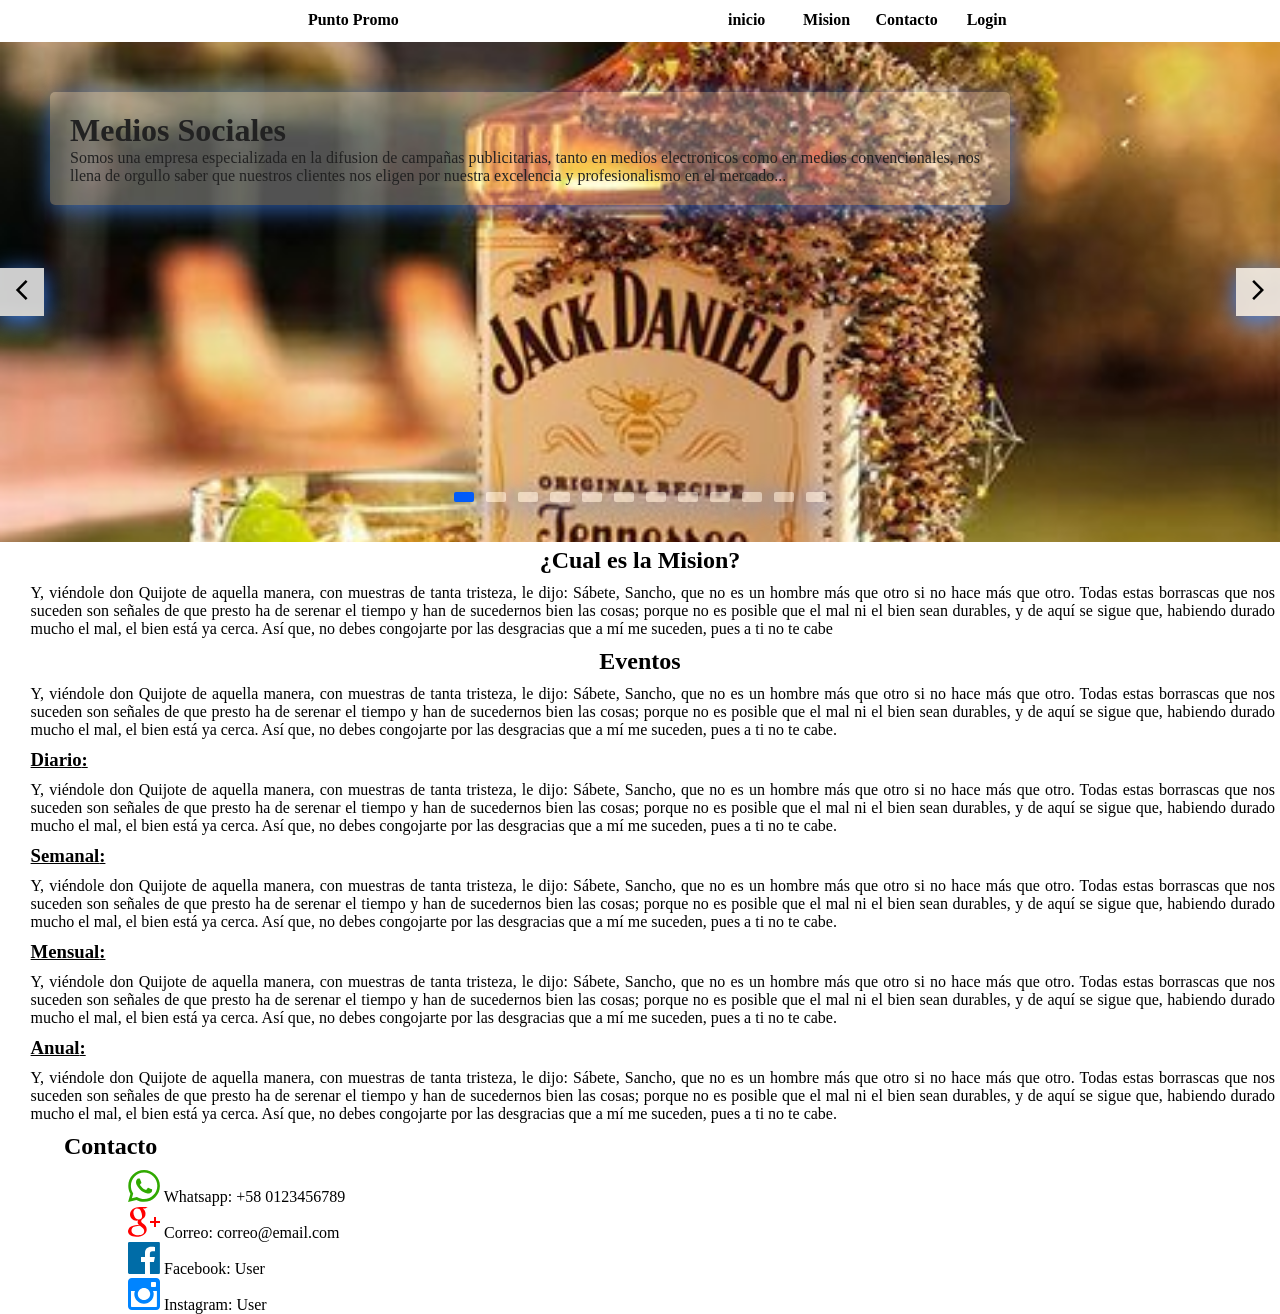
==== commit d97d124e: "yes" ====
--- a/index.html
+++ b/index.html
@@ -26,7 +26,7 @@
           </a>
         </li>
         <li class="inicio">
-          <a href="#">
+          <a href="pagina3.html">
             <svg class="svg-color" xmlns="http://www.w3.org/2000/svg" height="24px" viewBox="0 0 24 24" width="24px"
               fill="currentColor">
               <path d="M0 0h24v24H0V0z" fill="none" />
--- a/css/main.css
+++ b/css/main.css
@@ -1,4 +1,3 @@
-@import url("https://fonts.googleapis.com/css2?family=Open+Sans+Condensed:wght@300&display=swap");
 @import url(import/normalize.css);
 .contenedor-pagina {
   display: -ms-grid;
@@ -23,8 +22,8 @@
   top: 42px;
   left: 44px;
   width: 100%;
-  height: 100vh;
-  background: rgba(0, 0, 0, 0.705);
+  height: 100%;
+  background: #000000b4;
   display: none;
 }
 
@@ -43,6 +42,17 @@
   -webkit-text-decoration-line: none;
           text-decoration-line: none;
   color: #000;
+}
+
+* {
+  padding: 0;
+  margin: 0;
+  -webkit-box-sizing: border-box;
+          box-sizing: border-box;
+}
+
+html {
+  scroll-behavior: smooth;
 }
 
 .menu nav ol {
@@ -77,13 +87,13 @@
 .menu nav ol .logo {
   -ms-grid-column: 2;
   -ms-grid-column-span: 1;
-  grid-column: 2/span 1;
+  grid-column: 2 / span 1;
 }
 
 .menu nav ol .inicio {
   -ms-grid-column: 4;
   -ms-grid-column-span: 1;
-  grid-column: 4/span 1;
+  grid-column: 4 / span 1;
 }
 
 @media screen and (max-width: 500px) {
@@ -106,12 +116,12 @@
   .menu nav ol .logo {
     -ms-grid-column: 1;
     -ms-grid-column-span: 1;
-    grid-column: 1/span 1;
+    grid-column: 1 / span 1;
   }
   .menu nav ol .inicio {
     -ms-grid-column: 2;
     -ms-grid-column-span: 1;
-    grid-column: 2/span 1;
+    grid-column: 2 / span 1;
   }
 }
 
@@ -527,7 +537,6 @@
   -webkit-box-sizing: border-box;
           box-sizing: border-box;
   width: 100%;
-  background: #007ffd;
 }
 
 .aside li {
@@ -734,8 +743,8 @@
   transition: transform 2s cubic-bezier(0.07, 0.99, 0.74, -1.13), -webkit-transform 2s cubic-bezier(0.07, 0.99, 0.74, -1.13);
   -webkit-transition-delay: 2s;
           transition-delay: 2s;
-  -webkit-transition: .5s;
-  transition: .5s;
+  -webkit-transition: 0.2s;
+  transition: 0.2s;
   -webkit-transform: scale(1.1);
           transform: scale(1.1);
 }
@@ -760,8 +769,8 @@
   transition: transform 2s cubic-bezier(0.07, 0.99, 0.74, -1.13), -webkit-transform 2s cubic-bezier(0.07, 0.99, 0.74, -1.13);
   -webkit-transition-delay: 2s;
           transition-delay: 2s;
-  -webkit-transition: .5s;
-  transition: .5s;
+  -webkit-transition: 0.2s;
+  transition: 0.2s;
 }
 
 .p2 .p2-contenedor .p2-box .p2-categoria span a {
@@ -794,8 +803,8 @@
   transition: transform 2s cubic-bezier(0.07, 0.99, 0.74, -1.13), -webkit-transform 2s cubic-bezier(0.07, 0.99, 0.74, -1.13);
   -webkit-transition-delay: 2s;
           transition-delay: 2s;
-  -webkit-transition: .5s;
-  transition: .5s;
+  -webkit-transition: 0.2s;
+  transition: 0.2s;
   -webkit-transform: scale(1);
           transform: scale(1);
 }
@@ -851,8 +860,8 @@
   transition: transform 2s cubic-bezier(0.07, 0.99, 0.74, -1.13), -webkit-transform 2s cubic-bezier(0.07, 0.99, 0.74, -1.13);
   -webkit-transition-delay: 2s;
           transition-delay: 2s;
-  -webkit-transition: .5s;
-  transition: .5s;
+  -webkit-transition: 0.2s;
+  transition: 0.2s;
   -webkit-transform: scale(1.1);
           transform: scale(1.1);
 }
@@ -877,8 +886,8 @@
   transition: transform 2s cubic-bezier(0.07, 0.99, 0.74, -1.13), -webkit-transform 2s cubic-bezier(0.07, 0.99, 0.74, -1.13);
   -webkit-transition-delay: 2s;
           transition-delay: 2s;
-  -webkit-transition: .5s;
-  transition: .5s;
+  -webkit-transition: 0.2s;
+  transition: 0.2s;
 }
 
 .p3 .p3-grid .p3-contenedor .p3-box .p3-categoria span h2, .p3 .p3-grid .p3-contenedor .p3-box .p3-categoria span .a1 .a1-portada .a1-portada-texto h3, .a1 .a1-portada .a1-portada-texto .p3 .p3-grid .p3-contenedor .p3-box .p3-categoria span h3 {
@@ -922,8 +931,8 @@
   transition: transform 2s cubic-bezier(0.07, 0.99, 0.74, -1.13), -webkit-transform 2s cubic-bezier(0.07, 0.99, 0.74, -1.13);
   -webkit-transition-delay: 2s;
           transition-delay: 2s;
-  -webkit-transition: .5s;
-  transition: .5s;
+  -webkit-transition: 0.2s;
+  transition: 0.2s;
   -webkit-transform: scale(1);
           transform: scale(1);
 }
@@ -1057,6 +1066,8 @@
      object-fit: cover;
   height: 100%;
   width: 100%;
+  max-height: 300px;
+  max-width: 500px;
 }
 
 .a1 .a1-footer {
@@ -1064,27 +1075,122 @@
   font-size: 1.75em;
 }
 
+.a2 .a2-portada {
+  -ms-grid-columns: subgrid;
+      grid-template-columns: subgrid;
+  -ms-grid-column: 1;
+  -ms-grid-column-span: 12;
+  grid-column: 1 / span 12;
+  background-attachment: fixed;
+  background-repeat: no-repeat;
+  background-size: 100% 100%;
+  background-blend-mode: difference;
+  display: -ms-grid;
+  display: grid;
+  height: 400px;
+}
+
+.a2 .a2-portada picture {
+  z-index: 1;
+  position: absolute;
+  overflow: hidden;
+  height: 400px;
+  width: 100%;
+}
+
 .a2 .a2-portada picture img {
-  width: 200px;
-  height: 200px;
+  height: 100%;
+  width: 100%;
+  -o-object-fit: cover;
+     object-fit: cover;
+}
+
+.a2 .a2-portada .a2-portada-texto {
+  z-index: 10;
+  -ms-grid-column: 1;
+  -ms-grid-column-span: 12;
+  grid-column: 1 / span 12;
+  width: 900px;
+  margin: auto;
+  border-radius: 30px;
+  margin-top: 50px;
+}
+
+.a2 .a2-portada .a2-portada-texto h1 {
+  z-index: 2;
+  text-shadow: 4px 4px 3px #000000;
+  text-align: center;
+  font-size: 8em;
+  color: #fff;
+  margin: 0;
+}
+
+.a2 .a2-portada .a2-portada-texto h2, .a2 .a2-portada .a2-portada-texto .a1 .a1-portada .a1-portada-texto h3, .a1 .a1-portada .a1-portada-texto .a2 .a2-portada .a2-portada-texto h3 {
+  padding: 20px;
+  z-index: 2;
+  text-shadow: 4px 4px 3px #040404;
+  -ms-grid-column: 1;
+  -ms-grid-column-span: 12;
+  grid-column: 1 / span 12;
+  text-align: center;
+  font-size: 4em;
+  color: #f8f8f8;
+}
+
+.a2 .a2-article {
+  grid-column: span 12;
+  display: -ms-grid;
+  display: grid;
+  -ms-grid-columns: subgrid;
+      grid-template-columns: subgrid;
+}
+
+.a2 .a2-article .a2-titulo {
+  grid-column: span 12;
+  display: -ms-grid;
+  display: grid;
+  -ms-grid-columns: subgrid;
+      grid-template-columns: subgrid;
+}
+
+.a2 .a2-article .a2-titulo h2, .a2 .a2-article .a2-titulo .a1 .a1-portada .a1-portada-texto h3, .a1 .a1-portada .a1-portada-texto .a2 .a2-article .a2-titulo h3 {
+  padding: 10px;
+  grid-column: span 8;
+  text-align: center;
+}
+
+.a2 .a2-article .a2-parrafo {
+  grid-column: span 8;
+  display: -webkit-box;
+  display: -ms-flexbox;
+  display: flex;
+  -webkit-box-align: center;
+      -ms-flex-align: center;
+          align-items: center;
+}
+
+.a2 .a2-article .a2-imagen {
+  grid-column: span 4;
 }
 
 .a2 .a2-article .a2-imagen picture img {
-  width: 200px;
-  height: 200px;
+  width: 100%;
+  height: 100%;
+  -o-object-fit: cover;
+     object-fit: cover;
+  max-height: 300px;
 }
 
 #myBtn {
   display: none;
   position: fixed;
-  bottom: 20px;
-  right: 30px;
+  bottom: 30px;
+  right: -15px;
   z-index: 99;
-  font-size: 20px;
+  font-size: 40px;
   border: none;
   outline: none;
-  background-color: #000f80;
-  color: #ffcc00;
+  color: #000000;
   cursor: pointer;
   padding: 15px;
   border-radius: 4px;
@@ -1093,7 +1199,519 @@
 }
 
 #myBtn:hover {
-  background-color: #ffcc00;
-  color: #000f80;
+  will-change: transform;
+  -webkit-transition-property: -webkit-transform;
+  transition-property: -webkit-transform;
+  transition-property: transform;
+  transition-property: transform, -webkit-transform;
+  -webkit-transition-duration: 2s;
+          transition-duration: 2s;
+  -webkit-transition: -webkit-transform 2s cubic-bezier(0.07, 0.99, 0.74, -1.13);
+  transition: -webkit-transform 2s cubic-bezier(0.07, 0.99, 0.74, -1.13);
+  transition: transform 2s cubic-bezier(0.07, 0.99, 0.74, -1.13);
+  transition: transform 2s cubic-bezier(0.07, 0.99, 0.74, -1.13), -webkit-transform 2s cubic-bezier(0.07, 0.99, 0.74, -1.13);
+  -webkit-transition-delay: 2s;
+          transition-delay: 2s;
+  -webkit-transition: 0.2s;
+  transition: 0.2s;
+  bottom: 70px;
+}
+
+@media screen and (max-width: 500px) {
+  .contenedor-pagina {
+    display: -ms-grid;
+    display: grid;
+        grid-template-areas: "header header header"+ "main main main"+ "aside aside aside";
+  }
+  .contenedor-pagina .header {
+    max-width: 500px;
+    -ms-grid-row: 1;
+    -ms-grid-column: 1;
+    -ms-grid-column-span: 3;
+    grid-area: header;
+    display: -ms-grid;
+    display: grid;
+    -ms-grid-columns: 1fr 1fr 1fr;
+        grid-template-columns: 1fr 1fr 1fr;
+    border-bottom: none;
+    border-left: none;
+    -webkit-box-align: center;
+        -ms-flex-align: center;
+            align-items: center;
+    height: 42px;
+    z-index: 999;
+    top: 0;
+    position: fixed;
+    background: #fff;
+  }
+  .contenedor-pagina .header div {
+    height: 26px;
+    margin: 0px 10px 0px 10px;
+  }
+  .contenedor-pagina .header div svg {
+    height: 26px;
+    width: 26px;
+  }
+  .contenedor-pagina .header .header-end {
+    display: -webkit-box;
+    display: -ms-flexbox;
+    display: flex;
+    -webkit-box-pack: end;
+        -ms-flex-pack: end;
+            justify-content: end;
+    margin-right: 100px;
+  }
+  .contenedor-pagina .header .header-search {
+    margin: 0px 26px 0px 0px;
+  }
+  .contenedor-pagina .header .header-search input, .contenedor-pagina .header .header-search .login .login-main fieldset a button, .login .login-main fieldset a .contenedor-pagina .header .header-search button {
+    display: none;
+  }
+  .contenedor-pagina .header .header-search button {
+    position: absolute;
+    height: 26px;
+    background: none;
+    border: none;
+  }
+  .contenedor-pagina .header .header-switch {
+    background: #00a1f8;
+    border-radius: 50px;
+    border: none;
+    height: 15px;
+    position: relative;
+    cursor: pointer;
+    display: -webkit-box;
+    display: -ms-flexbox;
+    display: flex;
+    outline: none;
+    -webkit-box-sizing: border-box;
+            box-sizing: border-box;
+    width: 40px;
+    margin: 3px 10px 0px 10px;
+  }
+  .contenedor-pagina .header .header-switch::after {
+    content: "";
+    display: block;
+    width: 25px;
+    height: 25px;
+    position: absolute;
+    border-radius: 50%;
+    -webkit-transform: translate(0%, -20%);
+            transform: translate(0%, -20%);
+    -webkit-transition: 0.3 ease-out all;
+    transition: 0.3 ease-out all;
+    background: #ffffff url(svg/sun.svg) no-repeat 50%;
+    border: #00a1f8 solid 2px;
+  }
+  .contenedor-pagina .header .header-switch.active {
+    background: #094977;
+    -webkit-transform: translate(0%, 0%);
+            transform: translate(0%, 0%);
+  }
+  .contenedor-pagina .header .header-switch.active::after {
+    background: #010041 url(svg/moon.svg) no-repeat 50%;
+    -webkit-transform: translate(45%, -20%);
+            transform: translate(45%, -20%);
+    background-position-x: 4px;
+    border: #094977 solid 2px;
+  }
+  .contenedor-pagina .header .perfil {
+    border-radius: 50px;
+    height: 20px;
+    width: 50px;
+    position: relative;
+    cursor: pointer;
+    display: -webkit-box;
+    display: -ms-flexbox;
+    display: flex;
+    background: #094977 url(svg/expand_more_black_24dp.svg) no-repeat;
+    background-position-x: 26px;
+    background-position-y: -1px;
+    margin: 3px 20px 0px 10px;
+  }
+  .contenedor-pagina .header .perfil::after {
+    content: "El";
+    color: #ffffff;
+    text-align: center;
+    background: #010041;
+    font-size: 20px;
+    display: block;
+    width: 25px;
+    height: 25px;
+    position: absolute;
+    border-radius: 50%;
+    -webkit-transform: translate(0%, -10%);
+            transform: translate(0%, -10%);
+    border-radius: 50px;
+    -webkit-transition: 0.3 ease-out all;
+    transition: 0.3 ease-out all;
+    -webkit-box-sizing: border-box;
+            box-sizing: border-box;
+    border: #02007e solid 1px;
+  }
+  .contenedor-pagina .header .perfil.active .header-menu-desplegable {
+    display: block;
+  }
+  .contenedor-pagina .header .perfil .header-menu-desplegable {
+    display: none;
+    position: absolute;
+    margin: 31px 0px 0px -50px;
+    background: white;
+    height: 110px;
+    width: 150px;
+    border-radius: 5px;
+  }
+  .contenedor-pagina .header .perfil .header-menu-desplegable a {
+    padding: 5px;
+    display: -ms-grid;
+    display: grid;
+    -ms-grid-columns: 1fr 2fr;
+        grid-template-columns: 1fr 2fr;
+  }
+  .contenedor-pagina .header .perfil .header-menu-desplegable a span {
+    padding-top: 5px;
+    letter-spacing: 1px;
+    font-weight: bolder;
+    font-size: 1.25em;
+  }
+  .contenedor-pagina .aside {
+    max-width: 500px;
+    -ms-grid-row: 3;
+    -ms-grid-column: 1;
+    -ms-grid-column-span: 3;
+    grid-area: aside;
+    border-right: transparent solid 2px;
+    border-top: none;
+    -webkit-box-sizing: border-box;
+            box-sizing: border-box;
+    height: 42px;
+    width: 100%;
+    display: -ms-grid;
+    display: grid;
+    -ms-grid-columns: (1fr)[7];
+        grid-template-columns: repeat(7, 1fr);
+    position: fixed;
+    bottom: 0px;
+    right: 0px;
+    z-index: 99;
+  }
+  .contenedor-pagina .aside .header-menu {
+    display: none;
+  }
+  .contenedor-pagina .aside .header-line {
+    display: none;
+  }
+  .contenedor-pagina .aside li a svg {
+    height: 42px;
+    width: 42px;
+  }
+  .contenedor-pagina .aside li a span {
+    display: none;
+  }
+  body.menu .contenedor-pagina .aside {
+    width: 200px;
+    z-index: 999;
+    background: white;
+    will-change: width;
+    -webkit-transition: width 0.5s;
+    transition: width 0.5s;
+  }
+  body.menu .contenedor-pagina .aside .header-menu svg {
+    margin-left: 0px;
+  }
+  body.menu .contenedor-pagina .aside .header-menu span {
+    margin-top: 7.5px;
+    display: block;
+    position: absolute;
+    margin-left: 42px;
+    font-size: 1.25em;
+    font-weight: 100;
+    font-weight: bolder;
+  }
+  body.menu .contenedor-pagina .aside li {
+    display: -webkit-box;
+    display: -ms-flexbox;
+    display: flex;
+  }
+  body.menu .contenedor-pagina .aside li a span {
+    margin: -42px 0px 0px 42px;
+    padding-top: 7.5px;
+    font-size: 1.25em;
+    font-weight: bolder;
+    position: absolute;
+    display: block;
+  }
+  .contenedor-pagina .main {
+    -ms-grid-row: 2;
+    -ms-grid-column: 1;
+    -ms-grid-column-span: 3;
+    grid-area: main;
+  }
+  .contenedor-pagina .main #myBtn {
+    display: none;
+    position: fixed;
+    bottom: 60px;
+    right: 0px;
+  }
+  .contenedor-pagina .p3 {
+    display: -ms-grid;
+    display: grid;
+    -ms-grid-columns: (252px)[auto-fill];
+        grid-template-columns: repeat(auto-fill, 252px);
+    grid-auto-rows: 252px;
+    -webkit-box-pack: space-evenly;
+        -ms-flex-pack: space-evenly;
+            justify-content: space-evenly;
+  }
+  .contenedor-pagina .p3 .p3-grid {
+    width: 252px;
+    margin: 12px;
+  }
+  .contenedor-pagina .p3 .p3-grid .p3-contenedor {
+    border-radius: 5px;
+    border: 5px solid #242424;
+    width: 236px;
+    background: linear-gradient(145deg, #ffffff, #e6e6e6);
+    -webkit-box-shadow: 5px 5px 4px #666666, -5px -5px 4px #ffffff;
+            box-shadow: 5px 5px 4px #666666, -5px -5px 4px #ffffff;
+    display: inline-block;
+    overflow: hidden;
+  }
+  .contenedor-pagina .p3 .p3-grid .p3-contenedor .p3-box {
+    overflow: hidden;
+    width: 236px;
+    height: 236px;
+  }
+  .contenedor-pagina .p3 .p3-grid .p3-contenedor .p3-box picture img {
+    width: 100%;
+    height: 100%;
+    -o-object-fit: fill;
+       object-fit: fill;
+    will-change: transform;
+    -webkit-transition-property: -webkit-transform;
+    transition-property: -webkit-transform;
+    transition-property: transform;
+    transition-property: transform, -webkit-transform;
+    -webkit-transition-duration: 2s;
+            transition-duration: 2s;
+    -webkit-transition: -webkit-transform 2s cubic-bezier(0.07, 0.99, 0.74, -1.13);
+    transition: -webkit-transform 2s cubic-bezier(0.07, 0.99, 0.74, -1.13);
+    transition: transform 2s cubic-bezier(0.07, 0.99, 0.74, -1.13);
+    transition: transform 2s cubic-bezier(0.07, 0.99, 0.74, -1.13), -webkit-transform 2s cubic-bezier(0.07, 0.99, 0.74, -1.13);
+    -webkit-transition-delay: 2s;
+            transition-delay: 2s;
+    -webkit-transition: 0.2s;
+    transition: 0.2s;
+    -webkit-transform: scale(1.1);
+            transform: scale(1.1);
+  }
+  .contenedor-pagina .p3 .p3-grid .p3-contenedor .p3-box .p3-categoria {
+    background: #000000cc;
+    width: 236px;
+    height: 70px;
+    text-align: center;
+    -webkit-transform: translate(-2%, -33%);
+            transform: translate(-2%, -33%);
+    will-change: transform;
+    -webkit-transition-property: -webkit-transform;
+    transition-property: -webkit-transform;
+    transition-property: transform;
+    transition-property: transform, -webkit-transform;
+    -webkit-transition-duration: 2s;
+            transition-duration: 2s;
+    -webkit-transition: -webkit-transform 2s cubic-bezier(0.07, 0.99, 0.74, -1.13);
+    transition: -webkit-transform 2s cubic-bezier(0.07, 0.99, 0.74, -1.13);
+    transition: transform 2s cubic-bezier(0.07, 0.99, 0.74, -1.13);
+    transition: transform 2s cubic-bezier(0.07, 0.99, 0.74, -1.13), -webkit-transform 2s cubic-bezier(0.07, 0.99, 0.74, -1.13);
+    -webkit-transition-delay: 2s;
+            transition-delay: 2s;
+    -webkit-transition: 0.2s;
+    transition: 0.2s;
+  }
+  .contenedor-pagina .p3 .p3-grid .p3-contenedor .p3-box .p3-categoria {
+    -webkit-transform: translate(-2%, -90%);
+            transform: translate(-2%, -90%);
+  }
+  .contenedor-pagina .p3 .p3-grid .p3-contenedor .p3-box .p3-imagen img {
+    will-change: transform;
+    -webkit-transform: scale(1);
+            transform: scale(1);
+  }
+  .contenedor-pagina .opacar {
+    display: none;
+  }
+  .contenedor-pagina .a {
+    display: -ms-grid;
+    display: grid;
+    -ms-grid-columns: (1fr)[12];
+        grid-template-columns: repeat(12, 1fr);
+  }
+}
+
+/*los "#" son para los id y los "." para los class*/
+* {
+  margin: 0;
+  padding: 0;
+  -webkit-box-sizing: border-box;
+          box-sizing: border-box;
+}
+
+html {
+  scroll-behavior: smooth;
+}
+
+html body {
+  position: -webkit-sticky;
+  position: sticky;
+  top: 0px;
+}
+
+html body header {
+  top: -5px;
+}
+
+html body header .menu {
+  background: #1d2f3d;
+  position: -webkit-sticky;
+  position: sticky;
+  top: 0;
+}
+
+html body header .menu div {
+  max-width: 2000px;
+  width: 90%;
+  margin: auto;
+  height: 5%;
+  /*ponerlos en horizontal*/
+  display: -webkit-box;
+  display: -ms-flexbox;
+  display: flex;
+  -webkit-box-pack: justify;
+      -ms-flex-pack: justify;
+          justify-content: space-between;
+}
+
+html body header .menu div a {
+  text-decoration: none;
+  outline: none;
+  color: #ffcd48;
+  display: inline-block;
+  padding: 20px;
+  width: 100%;
+  text-align: center;
+  -webkit-transition: 0.3 ease-out all;
+  transition: 0.3 ease-out all;
+}
+
+html body header .menu div a:hover {
+  background: #ffcd48;
+  color: #1d2f3d;
+  text-decoration: none;
+}
+
+html body .imagen img {
+  max-height: 510px;
+  width: 100%;
+  height: 100%;
+  -o-object-fit: cover;
+     object-fit: cover;
+  margin-bottom: -5px;
+}
+
+/*los cambios que van a pasar*/
+#box {
+  min-width: 500px;
+  display: -ms-grid;
+  display: grid;
+  -ms-grid-columns: (252px)[auto-fill];
+      grid-template-columns: repeat(auto-fill, 252px);
+  -webkit-box-pack: space-evenly;
+      -ms-flex-pack: space-evenly;
+          justify-content: space-evenly;
+  margin: 12px 0px 0px 12px;
+}
+
+#box .box-outside {
+  width: 236px;
+  height: 300px;
+  display: inline-block;
+}
+
+#box .box-outside .box-inside {
+  -webkit-box-sizing: border-box;
+          box-sizing: border-box;
+  border: #040404 solid 5px;
+  width: 224px;
+  height: 290px;
+  overflow: hidden;
+  border-radius: 20px;
+}
+
+#box .box-outside .box-inside .box-contenedor picture img {
+  width: 224px;
+  height: 285px;
+  -o-object-fit: cover;
+     object-fit: cover;
+}
+
+.footer {
+  color: #fff;
+  top: -5px;
+}
+
+.footer .imagen a img {
+  max-height: 510px;
+  width: 100%;
+  height: 100%;
+  -o-object-fit: cover;
+     object-fit: cover;
+  margin-bottom: -5px;
+}
+
+.footer .menu {
+  background: #1d2f3d;
+  position: -webkit-sticky;
+  position: sticky;
+  top: 0;
+}
+
+.footer .menu div {
+  max-width: 2000px;
+  width: 90%;
+  margin: auto;
+  height: 5%;
+  /*ponerlos en horizontal*/
+  display: -webkit-box;
+  display: -ms-flexbox;
+  display: flex;
+  -webkit-box-pack: justify;
+      -ms-flex-pack: justify;
+          justify-content: space-between;
+}
+
+.footer .menu div a {
+  text-decoration: none;
+  outline: none;
+  color: #ffcd48;
+  display: inline-block;
+  padding: 20px;
+  width: 100%;
+  text-align: center;
+  -webkit-transition: 0.3 ease-out all;
+  transition: 0.3 ease-out all;
+}
+
+.footer .menu div a:hover {
+  background: #ffcd48;
+  color: #1d2f3d;
+  text-decoration: none;
+}
+
+.footer #menu-footer {
+  position: -webkit-sticky;
+  position: sticky;
+  bottom: 0;
 }
 /*# sourceMappingURL=main.css.map */
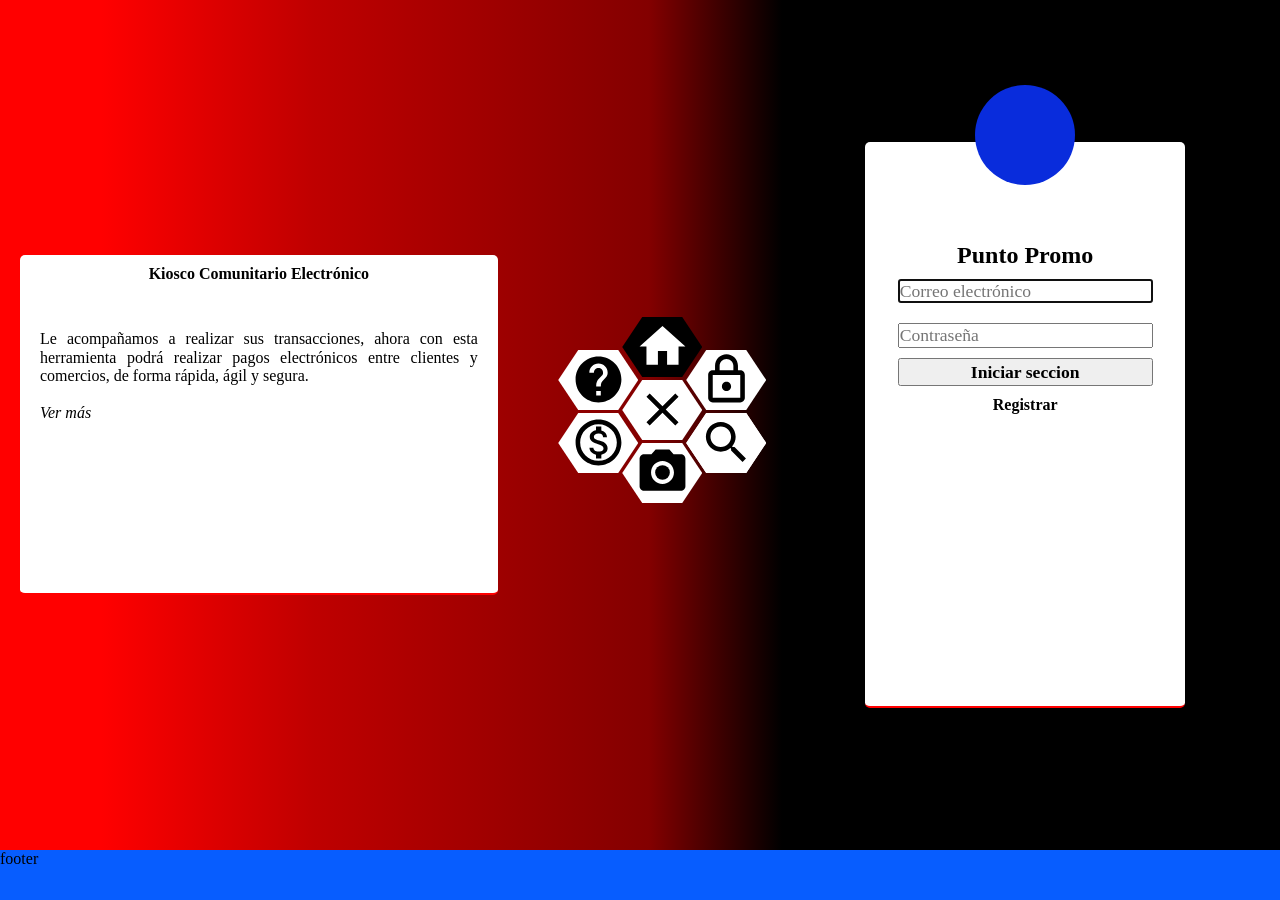
==== commit 33c71cb3: "index" ====
--- a/index.html
+++ b/index.html
@@ -8,303 +8,126 @@
   <title>Punto Promo</title>
   <link rel="shortcut icon" href="css/svg/south_america_black_24dp.svg" type="image/x-icon" />
   <link rel="stylesheet" href="css/main.css" />
+  <link href="https://fonts.googleapis.com/icon?family=Material+Icons&style=outlined" rel="stylesheet">
 </head>
 
-<body>
-  <header class="menu">
-    <nav>
-      <ol>
-        <li class="logo">
-          <a href="index.html">
-            <svg class="svg-color" xmlns="http://www.w3.org/2000/svg" height="24px" viewBox="0 0 24 24" width="24px"
-              fill="currentColor">
-              <path d="M0 0h24v24H0V0z" fill="none" />
-              <path
-                d="M12 2C6.48 2 2 6.48 2 12s4.48 10 10 10 10-4.48 10-10S17.52 2 12 2zm0 18c-4.41 0-8-3.59-8-8s3.59-8 8-8 8 3.59 8 8-3.59 8-8 8zm.31-8.86c-1.77-.45-2.34-.94-2.34-1.67 0-.84.79-1.43 2.1-1.43 1.38 0 1.9.66 1.94 1.64h1.71c-.05-1.34-.87-2.57-2.49-2.97V5H10.9v1.69c-1.51.32-2.72 1.3-2.72 2.81 0 1.79 1.49 2.69 3.66 3.21 1.95.46 2.34 1.15 2.34 1.87 0 .53-.39 1.39-2.1 1.39-1.6 0-2.23-.72-2.32-1.64H8.04c.1 1.7 1.36 2.66 2.86 2.97V19h2.34v-1.67c1.52-.29 2.72-1.16 2.73-2.77-.01-2.2-1.9-2.96-3.66-3.42z" />
-            </svg>
-            <h4>Punto Promo</h4>
+<body class="index-body">
+  <div class="index-menu">
+    <div class="service-pentagono">
+      <div class="service service-1">
+        <div class="service-contenido">
+          <h4 class="service-titulo">Kiosco Comunitario Electrónico</h4>
+          <p class="service-parrafo"><br><br>Le acompañamos a realizar sus transacciones, ahora con esta herramienta
+            podrá
+            realizar pagos electrónicos entre clientes y comercios, de forma rápida, ágil y segura.
+          </p>
+          <br>
+          <a class="service-mas" href="">
+            <i>Ver más</i>
           </a>
-        </li>
-        <li class="inicio">
-          <a href="pagina3.html">
-            <svg class="svg-color" xmlns="http://www.w3.org/2000/svg" height="24px" viewBox="0 0 24 24" width="24px"
-              fill="currentColor">
-              <path d="M0 0h24v24H0V0z" fill="none" />
-              <path d="M12 5.69l5 4.5V18h-2v-6H9v6H7v-7.81l5-4.5M12 3L2 12h3v8h6v-6h2v6h6v-8h3L12 3z" />
-            </svg>
-            <h4>inicio</h4>
-          </a>
-        </li>
-        <li class="mision">
-          <a href="#"><svg class="svg-color" xmlns="http://www.w3.org/2000/svg" enable-background="new 0 0 24 24"
-              height="24px" viewBox="0 0 24 24" width="24px" fill="currentColor">
-              <rect fill="none" height="24" width="24" />
-              <path
-                d="M19.3,16.9c0.4-0.7,0.7-1.5,0.7-2.4c0-2.5-2-4.5-4.5-4.5S11,12,11,14.5s2,4.5,4.5,4.5c0.9,0,1.7-0.3,2.4-0.7l3.2,3.2 l1.4-1.4L19.3,16.9z M15.5,17c-1.4,0-2.5-1.1-2.5-2.5s1.1-2.5,2.5-2.5s2.5,1.1,2.5,2.5S16.9,17,15.5,17z M12,20v2 C6.48,22,2,17.52,2,12C2,6.48,6.48,2,12,2c4.84,0,8.87,3.44,9.8,8h-2.07c-0.64-2.46-2.4-4.47-4.73-5.41V5c0,1.1-0.9,2-2,2h-2v2 c0,0.55-0.45,1-1,1H8v2h2v3H9l-4.79-4.79C4.08,10.79,4,11.38,4,12C4,16.41,7.59,20,12,20z" />
-            </svg>
-            <h4>Mision</h4>
-          </a>
-        </li>
-        <li class="contacto">
-          <a href="#"><svg class="svg-color" xmlns="http://www.w3.org/2000/svg" height="24px" viewBox="0 0 24 24"
-              width="24px" fill="currentColor">
-              <path d="M0 0h24v24H0V0z" fill="none" />
-              <path
-                d="M11 23.59v-3.6c-5.01-.26-9-4.42-9-9.49C2 5.26 6.26 1 11.5 1S21 5.26 21 10.5c0 4.95-3.44 9.93-8.57 12.4l-1.43.69zM11.5 3C7.36 3 4 6.36 4 10.5S7.36 18 11.5 18H13v2.3c3.64-2.3 6-6.08 6-9.8C19 6.36 15.64 3 11.5 3zm-1 11.5h2v2h-2zm2-1.5h-2c0-3.25 3-3 3-5 0-1.1-.9-2-2-2s-2 .9-2 2h-2c0-2.21 1.79-4 4-4s4 1.79 4 4c0 2.5-3 2.75-3 5z" />
-            </svg>
-            <h4>Contacto</h4>
-          </a>
-        </li>
-        <li class="login">
-          <a href="login.html"><svg class="svg-color" xmlns="http://www.w3.org/2000/svg"
-              enable-background="new 0 0 24 24" height="24px" viewBox="0 0 24 24" width="24px" fill="currentColor">
-              <g>
-                <path d="M0,0h24v24H0V0z" fill="none" />
-              </g>
-              <g>
-                <path
-                  d="M17,8l-1.41,1.41L17.17,11H9v2h8.17l-1.58,1.58L17,16l4-4L17,8z M5,5h7V3H5C3.9,3,3,3.9,3,5v14c0,1.1,0.9,2,2,2h7v-2H5V5z" />
-              </g>
-            </svg>
-            <h4>Login</h4>
-          </a>
-        </li>
-      </ol>
-    </nav>
-  </header>
-  <div id="slider" class="slider">
-    <div class="slide active">
-      <img src="css/img/106.jpg" alt="" />
-      <div class="info">
-        <h2>Medios Sociales</h2>
-        <p>
-          Somos una empresa especializada en la difusion de campañas publicitarias, tanto en medios electronicos como en
-          medios convencionales, nos llena de orgullo saber que nuestros clientes nos eligen por nuestra excelencia y
-          profesionalismo en el mercado...
-        </p>
+        </div>
       </div>
     </div>
-    <div class="slide">
-      <img src="css/img/108.jpg" alt="" />
-      <div class="info">
-        <h2>Eficiencia</h2>
-        <p>
-          Sabemos lo valioso que es su tiempo, por eso nos trabajamos incansablemente para facilitar la comercializacion
-          de sus productos y marcar a nivel nacional...
-        </p>
+    <div class="pentagono-box">
+      <div class="hexagonos v1 pentakill">
+        <svg xmlns="http://www.w3.org/2000/svg" height="24px" viewBox="0 0 24 24" width="24px" fill="currentColor">
+          <path d="M0 0h24v24H0z" fill="none" />
+          <path d="M10 20v-6h4v6h5v-8h3L12 3 2 12h3v8z" />
+        </svg>
+      </div>
+      <div class="hexagonos v2">
+        <svg class="svg-color" xmlns="http://www.w3.org/2000/svg" height="24px" viewBox="0 0 24 24" width="24px"
+          fill="currentColor">
+          <path d="M0 0h24v24H0V0z" fill="none" />
+          <path
+            d="M12 2C6.48 2 2 6.48 2 12s4.48 10 10 10 10-4.48 10-10S17.52 2 12 2zm1 17h-2v-2h2v2zm2.07-7.75l-.9.92C13.45 12.9 13 13.5 13 15h-2v-.5c0-1.1.45-2.1 1.17-2.83l1.24-1.26c.37-.36.59-.86.59-1.41 0-1.1-.9-2-2-2s-2 .9-2 2H8c0-2.21 1.79-4 4-4s4 1.79 4 4c0 .88-.36 1.68-.93 2.25z" />
+        </svg>
+      </div>
+      <div class="hexagonos v3">
+        <svg class="svg-color" xmlns="http://www.w3.org/2000/svg" height="24px" viewBox="0 0 24 24" width="24px"
+          fill="currentColor">
+          <path d="M0 0h24v24H0V0z" fill="none" />
+          <path
+            d="M12 2C6.48 2 2 6.48 2 12s4.48 10 10 10 10-4.48 10-10S17.52 2 12 2zm0 18c-4.41 0-8-3.59-8-8s3.59-8 8-8 8 3.59 8 8-3.59 8-8 8zm.31-8.86c-1.77-.45-2.34-.94-2.34-1.67 0-.84.79-1.43 2.1-1.43 1.38 0 1.9.66 1.94 1.64h1.71c-.05-1.34-.87-2.57-2.49-2.97V5H10.9v1.69c-1.51.32-2.72 1.3-2.72 2.81 0 1.79 1.49 2.69 3.66 3.21 1.95.46 2.34 1.15 2.34 1.87 0 .53-.39 1.39-2.1 1.39-1.6 0-2.23-.72-2.32-1.64H8.04c.1 1.7 1.36 2.66 2.86 2.97V19h2.34v-1.67c1.52-.29 2.72-1.16 2.73-2.77-.01-2.2-1.9-2.96-3.66-3.42z" />
+        </svg>
+      </div>
+      <div class="hexagonos v4">
+        <svg xmlns="http://www.w3.org/2000/svg" height="24px" viewBox="0 0 24 24" width="24px" fill="currentColor">
+          <path d="M0 0h24v24H0z" fill="none" />
+          <circle cx="12" cy="12" r="3.2" />
+          <path
+            d="M9 2L7.17 4H4c-1.1 0-2 .9-2 2v12c0 1.1.9 2 2 2h16c1.1 0 2-.9 2-2V6c0-1.1-.9-2-2-2h-3.17L15 2H9zm3 15c-2.76 0-5-2.24-5-5s2.24-5 5-5 5 2.24 5 5-2.24 5-5 5z" />
+        </svg>
+      </div>
+      <div class="hexagonos v5">
+        <svg xmlns="http://www.w3.org/2000/svg" height="24px" viewBox="0 0 24 24" width="24px" fill="currentColor">
+          <path d="M0 0h24v24H0z" fill="none" />
+          <circle cx="12" cy="12" r="3.2" />
+          <path
+            d="M9 2L7.17 4H4c-1.1 0-2 .9-2 2v12c0 1.1.9 2 2 2h16c1.1 0 2-.9 2-2V6c0-1.1-.9-2-2-2h-3.17L15 2H9zm3 15c-2.76 0-5-2.24-5-5s2.24-5 5-5 5 2.24 5 5-2.24 5-5 5z" />
+        </svg>
+      </div>
+      <div class="hexagonos v5">
+        <svg class="svg-color" xmlns="http://www.w3.org/2000/svg" height="24px" viewBox="0 0 24 24" width="24px"
+          fill="currentColor">
+          <path d="M0 0h24v24H0V0z" fill="none" />
+          <path
+            d="M15.5 14h-.79l-.28-.27C15.41 12.59 16 11.11 16 9.5 16 5.91 13.09 3 9.5 3S3 5.91 3 9.5 5.91 16 9.5 16c1.61 0 3.09-.59 4.23-1.57l.27.28v.79l5 4.99L20.49 19l-4.99-5zm-6 0C7.01 14 5 11.99 5 9.5S7.01 5 9.5 5 14 7.01 14 9.5 11.99 14 9.5 14z" />
+        </svg>
+      </div>
+      <div class="hexagonos v6">
+        <svg class="svg-color" xmlns="http://www.w3.org/2000/svg" height="24px" viewBox="0 0 24 24" width="24px"
+          fill="currentColor">
+          <g fill="none">
+            <path d="M0 0h24v24H0V0z" />
+            <path d="M0 0h24v24H0V0z" opacity=".87" />
+          </g>
+          <path
+            d="M18 8h-1V6c0-2.76-2.24-5-5-5S7 3.24 7 6v2H6c-1.1 0-2 .9-2 2v10c0 1.1.9 2 2 2h12c1.1 0 2-.9 2-2V10c0-1.1-.9-2-2-2zM9 6c0-1.66 1.34-3 3-3s3 1.34 3 3v2H9V6zm9 14H6V10h12v10zm-6-3c1.1 0 2-.9 2-2s-.9-2-2-2-2 .9-2 2 .9 2 2 2z" />
+        </svg>
+      </div>
+      <div class="hexagonos v7">
+        <svg xmlns="http://www.w3.org/2000/svg" height="24px" viewBox="0 0 24 24" width="24px" fill="currentColor">
+          <path d="M0 0h24v24H0z" fill="none" />
+          <path
+            d="M19 6.41L17.59 5 12 10.59 6.41 5 5 6.41 10.59 12 5 17.59 6.41 19 12 13.41 17.59 19 19 17.59 13.41 12z" />
+        </svg>
       </div>
     </div>
-    <div class="slide">
-      <img src="css/img/110.jpg" alt="" />
-      <div class="info">
-        <h2>El camino</h2>
-        <p>
-          Como profesionales en la materia sabemos lo complicado y solitario de se puede sentir el camino a lograr sus
-          metas por eso estamos aqui para ofrecerle asesoramiento y compañía en la elaboracion de sus proyectos...
-        </p>
+
+  </div>
+  <div class="index-login">
+    <div class="index-contenedor">
+      <div class="box-outside">
+        <div class="box-inside">
+          <div class="adelante">
+            <img src="chrome://branding/content/about-logo.png" alt="">
+          </div>
+          <div class="atras">
+            <img src="chrome://branding/content/about-logo.png" alt="">
+          </div>
+        </div>
       </div>
-    </div>
-    <div class="slide">
-      <img src="css/img/112.jpg" alt="" />
-      <div class="info">
-        <h2>El tiempo</h2>
-        <p>
-          Sientes como el tiempo pasa y que no estas haciendo nada para aprovecharlo en iniciar tu negocio unete a
-          nosotros y juntos elaboremos un plan de accion para un futuro mas prospero y productivo
-        </p>
-      </div>
-    </div>
-    <div class="slide">
-      <img src="css/img/114.jpg" alt="" />
-      <div class="info">
-        <h2>Multiplataforma</h2>
-        <p>
-          Ahora estamos presentes en todos tus dispositivos para que puedas realizar tus encargos desde la comodidad de
-          tu hogar...
-        </p>
-      </div>
-    </div>
-    <div class="slide">
-      <img src="css/img/116.jpg" alt="" />
-      <div class="info">
-        <h2>Medios Sociales</h2>
-        <p>
-          Visitenos en nuestras oficinas donde podra ser atendido por nuestro personal calificado...
-        </p>
-      </div>
-    </div>
-    <div class="slide">
-      <img src="css/img/118.jpg" alt="" />
-      <div class="info">
-        <h2>Radio</h2>
-        <p>
-          No solo estamos presentes en espacios publicos y internet tambien contamos con alcance en medios
-          convencionales como la radio o periodicos...
-        </p>
-      </div>
-    </div>
-    <div class="slide">
-      <img src="css/img/120.jpg" alt="" />
-      <div class="info">
-        <h2>Artistas</h2>
-        <p>
-          Con nuestros artistas podras llegar a completar esas ideas inconclusas en las que tienes tiempo pensando
-        </p>
-      </div>
-    </div>
-    <div class="slide">
-      <img src="css/img/121.jpg" alt="" />
-      <div class="info">
-        <h2>Plazos de entrega</h2>
-        <p>
-          Nos adaptamos a su presupuesto y llevamos en control constanta sobre nuestros clientes y sus intereses
-        </p>
-      </div>
-    </div>
-    <div class="slide">
-      <img src="css/img/122.jpg" alt="" />
-      <div class="info">
-        <h2>Problemas</h2>
-        <p>
-          Nos encargamos de analizar y encontrar las mejores soluciones a sus dudad y Problemas
-        </p>
-      </div>
-    </div>
-    <div class="slide">
-      <img src="css/img/123.jpg" alt="" />
-      <div class="info">
-        <h2>Herramientas</h2>
-        <p>
-          Contamos con todas las Herramientas necesarias para llevar a cabo nuestro trabajo con profesionalismo y
-          eficiencia
-        </p>
-      </div>
-    </div>
-    <div class="slide">
-      <img src="css/img/124.jpg" alt="" />
-      <div class="info">
-        <h2>Contacto</h2>
-        <p>
-          Contactenos desde la comodidad de donde se encuentre gracias o nuestra amplia red de opciones que le ofrecemos
-          a usted...
-        </p>
-      </div>
-    </div>
-    <div class="navigation">
-      <i class="prev-btn"><img src="css/svg/arrow_back_ios_black_24dp.svg" alt="" /></i>
-      <i class="next-btn"><img src="css/svg/arrow_forward_ios_black_24dp.svg" alt="" /></i>
-    </div>
-    <div class="navigation-visibility">
-      <div class="slide-icon active"></div>
-      <div class="slide-icon"></div>
-      <div class="slide-icon"></div>
-      <div class="slide-icon"></div>
-      <div class="slide-icon"></div>
-      <div class="slide-icon"></div>
-      <div class="slide-icon"></div>
-      <div class="slide-icon"></div>
-      <div class="slide-icon"></div>
-      <div class="slide-icon"></div>
-      <div class="slide-icon"></div>
-      <div class="slide-icon"></div>
+      <h3 class="index-titulo-login">Punto Promo</h3>
+      <input class="index-email" type="text" name="email" id="email" tabindex="0" placeholder="Correo electrónico"
+        autofocus="1" autocomplete="username" />
+      <input class="index-password" type="password" name="password" id="password" tabindex="0" placeholder="Contraseña"
+        autocomplete="current-password" />
+      <a class="index-inicio" href="pagina3.html">
+        <button>
+          <strong>Iniciar seccion</strong>
+        </button>
+      </a>
+      <a href="" class="index-login-registro">
+        <span>
+          <strong>Registrar</strong>
+        </span>
+      </a>
     </div>
   </div>
-  <main class="libro">
-    <article>
-      <section class="titulo-mision media-section">
-        <h2>¿Cual es la Mision?</h2>
-        <p>
-          Y, viéndole don Quijote de aquella manera, con muestras de tanta tristeza, le dijo: Sábete, Sancho, que no es
-          un hombre más que otro si no hace más que otro. Todas estas borrascas que nos suceden son señales de que
-          presto ha de serenar el tiempo y han
-          de sucedernos bien las cosas; porque no es posible que el mal ni el bien sean durables, y de aquí se sigue
-          que, habiendo durado mucho el mal, el bien está ya cerca. Así que, no debes congojarte por las desgracias que
-          a mí me suceden,
-          pues a ti no te cabe
-        </p>
-      </section>
-      <section class="titulo-evento media-section">
-        <h2>Eventos</h2>
-        <p>
-          Y, viéndole don Quijote de aquella manera, con muestras de tanta tristeza, le dijo: Sábete, Sancho, que no es
-          un hombre más que otro si no hace más que otro. Todas estas borrascas que nos suceden son señales de que
-          presto ha de serenar el tiempo y han
-          de sucedernos bien las cosas; porque no es posible que el mal ni el bien sean durables, y de aquí se sigue
-          que, habiendo durado mucho el mal, el bien está ya cerca. Así que, no debes congojarte por las desgracias que
-          a mí me suceden,
-          pues a ti no te cabe.
-        </p>
-      </section>
-      <section class="titulo-diario media-section">
-        <h3>Diario</h3>
-        <p>
-          Y, viéndole don Quijote de aquella manera, con muestras de tanta tristeza, le dijo: Sábete, Sancho, que no es
-          un hombre más que otro si no hace más que otro. Todas estas borrascas que nos suceden son señales de que
-          presto ha de serenar el tiempo y han
-          de sucedernos bien las cosas; porque no es posible que el mal ni el bien sean durables, y de aquí se sigue
-          que, habiendo durado mucho el mal, el bien está ya cerca. Así que, no debes congojarte por las desgracias que
-          a mí me suceden,
-          pues a ti no te cabe.
-        </p>
-      </section>
-      <section class="titulo-semanal media-section">
-        <h3>Semanal</h3>
-        <p>
-          Y, viéndole don Quijote de aquella manera, con muestras de tanta tristeza, le dijo: Sábete, Sancho, que no es
-          un hombre más que otro si no hace más que otro. Todas estas borrascas que nos suceden son señales de que
-          presto ha de serenar el tiempo y han
-          de sucedernos bien las cosas; porque no es posible que el mal ni el bien sean durables, y de aquí se sigue
-          que, habiendo durado mucho el mal, el bien está ya cerca. Así que, no debes congojarte por las desgracias que
-          a mí me suceden,
-          pues a ti no te cabe.
-        </p>
-      </section>
-      <section class="titulo-mensual media-section">
-        <h3>Mensual</h3>
-        <p>
-          Y, viéndole don Quijote de aquella manera, con muestras de tanta tristeza, le dijo: Sábete, Sancho, que no es
-          un hombre más que otro si no hace más que otro. Todas estas borrascas que nos suceden son señales de que
-          presto ha de serenar el tiempo y han
-          de sucedernos bien las cosas; porque no es posible que el mal ni el bien sean durables, y de aquí se sigue
-          que, habiendo durado mucho el mal, el bien está ya cerca. Así que, no debes congojarte por las desgracias que
-          a mí me suceden,
-          pues a ti no te cabe.
-        </p>
-      </section>
-      <section class="titulo-anual media-section">
-        <h3>Anual</h3>
-        <p>
-          Y, viéndole don Quijote de aquella manera, con muestras de tanta tristeza, le dijo: Sábete, Sancho, que no es
-          un hombre más que otro si no hace más que otro. Todas estas borrascas que nos suceden son señales de que
-          presto ha de serenar el tiempo y han
-          de sucedernos bien las cosas; porque no es posible que el mal ni el bien sean durables, y de aquí se sigue
-          que, habiendo durado mucho el mal, el bien está ya cerca. Así que, no debes congojarte por las desgracias que
-          a mí me suceden,
-          pues a ti no te cabe.
-        </p>
-      </section>
-    </article>
-  </main>
-  <footer>
-    <h2>Contacto</h2>
-    <ol>
-      <li>
-        <img src="css/svg/social-1_logo-whatsapp.svg" alt="" /><span> Whatsapp: +58
-          0123456789</span>
-      </li>
-      <li>
-        <img src="css/svg/social-1_logo-google-plus.svg" alt="" /><span> Correo:
-          correo@email.com</span>
-      </li>
-      <li>
-        <img src="css/svg/social-1_logo-facebook.svg" alt="" /><span> Facebook: User</span>
-      </li>
-      <li>
-        <img src="css/svg/social-1_logo-instagram.svg" alt="" /><span> Instagram: User</span>
-      </li>
-    </ol>
+  <footer class="index-footer">
+    footer
   </footer>
-  <div onclick="topFunction()" id="myBtn" title="Go to top"><span>➤</span></div>
-  <script src="js/slider.js"></script>
 </body>
+
 </html>
--- a/css/main.css
+++ b/css/main.css
@@ -6,9 +6,11 @@
       grid-template-columns: 42px auto;
   -ms-grid-rows: 42px auto;
       grid-template-rows: 42px auto;
+  min-width: 320px;
 }
 
 .contenedor-pagina .main {
+  min-width: 320;
   -ms-grid-column: 2;
   -ms-grid-column-span: 1;
   grid-column: 2 / span 1;
@@ -19,16 +21,23 @@
 
 .contenedor-pagina .main .opacar {
   position: fixed;
-  top: 42px;
+  z-index: 900;
   left: 44px;
   width: 100%;
   height: 100%;
   background: #000000b4;
+  border: none;
   display: none;
 }
 
 body.menu .contenedor-pagina .main .opacar {
   display: block;
+}
+
+@media screen and (max-width: 800px) {
+  body.menu .contenedor-pagina .main .opacar {
+    display: none;
+  }
 }
 
 .contenedor-pagina .a {
@@ -36,11 +45,18 @@
   display: grid;
   -ms-grid-columns: (1fr)[12];
       grid-template-columns: repeat(12, 1fr);
+  -ms-grid-column: 2;
+  -ms-grid-column-span: 1;
+  grid-column: 2 / span 1;
 }
 
 a {
   -webkit-text-decoration-line: none;
           text-decoration-line: none;
+  color: #000000;
+}
+
+.svg-color {
   color: #000;
 }
 
@@ -125,177 +141,277 @@
   }
 }
 
-.slider {
+/*
+@media screen and (max-width: 800px) {
+
+}
+*/
+.index-body {
+  height: 100%;
+  display: -ms-grid;
+  display: grid;
+  -ms-grid-columns: (1fr)[10];
+      grid-template-columns: repeat(10, 1fr);
+  -ms-grid-rows: (1fr)[10] 50px;
+      grid-template-rows: repeat(10, 1fr) 50px;
+}
+
+.index-body .index-menu {
+  grid-column: span 6;
+  grid-row: span 10;
+  width: 100%;
+  height: 100%;
+  background: red;
+  background: -webkit-gradient(linear, left top, right top, color-stop(13%, red), color-stop(40%, #bf0000), color-stop(83%, #830000), to(black));
+  background: linear-gradient(90deg, red 13%, #bf0000 40%, #830000 83%, black 100%);
+  display: -ms-grid;
+  display: grid;
+  -ms-grid-columns: subgrid;
+      grid-template-columns: subgrid;
+  -ms-grid-rows: subgrid;
+      grid-template-rows: subgrid;
+}
+
+.index-body .index-menu .service-pentagono {
+  -ms-grid-column: 1;
+  -ms-grid-column-span: 4;
+  grid-column: 1 / span 4;
+  -ms-grid-row: 4;
+  -ms-grid-row-span: 4;
+  grid-row: 4 / span 4;
+  background: #ffffff;
+  margin-left: 20px;
+  border-bottom: red solid 2px;
+  border-radius: 5px;
+}
+
+.index-body .index-menu .service-pentagono .service .service-contenido .service-titulo {
+  text-align: center;
+  padding: 10px;
+}
+
+.index-body .index-menu .service-pentagono .service .service-contenido .service-parrafo {
+  margin-left: 20px;
+  margin-right: 20px;
+  text-align: justify;
+}
+
+.index-body .index-menu .service-pentagono .service .service-contenido .service-mas {
+  color: black;
   position: relative;
-  height: 500px;
-  min-height: 500px;
-  overflow: hidden;
-  background-size: 100% 100%;
-  background-repeat: no-repeat;
-}
-
-.slider .slide {
+  padding: 20px;
+}
+
+.index-body .index-menu .pentagono-box {
+  -ms-grid-column: 6;
+  -ms-grid-column-span: 1;
+  grid-column: 6 / span 1;
+  -ms-grid-row: 5;
+  -ms-grid-row-span: 2;
+  grid-row: 5 / span 2;
+  width: 160px;
+  height: 140px;
+  position: relative;
+  margin: auto;
+  top: 25px;
+  left: 0;
+  right: 0;
+  bottom: 0;
+}
+
+.index-body .index-menu .pentagono-box .hexagonos {
+  height: 60px;
+  width: 80px;
   position: absolute;
+  -webkit-clip-path: polygon(25% 0%, 75% 0%, 100% 50%, 75% 100%, 25% 100%, 0% 50%);
+          clip-path: polygon(25% 0%, 75% 0%, 100% 50%, 75% 100%, 25% 100%, 0% 50%);
+  background: #ffffff;
+  cursor: pointer;
+}
+
+.index-body .index-menu .pentagono-box .hexagonos:hover {
+  background: black;
+}
+
+.index-body .index-menu .pentagono-box .hexagonos:hover svg {
+  color: #fff;
+}
+
+.index-body .index-menu .pentagono-box .hexagonos svg {
+  z-index: 999;
+  width: 55px;
+  height: 55px;
+  position: relative;
+  top: 2px;
+  left: 12.5px;
+}
+
+.index-body .index-menu .pentagono-box .pentakill {
+  background: black;
+}
+
+.index-body .index-menu .pentagono-box .pentakill svg {
+  color: #fff;
+}
+
+.index-body .index-menu .pentagono-box .v1 {
+  -webkit-transform: translate(0%, -105%);
+          transform: translate(0%, -105%);
+}
+
+.index-body .index-menu .pentagono-box .v2 {
+  -webkit-transform: translate(-80%, -50%);
+          transform: translate(-80%, -50%);
+}
+
+.index-body .index-menu .pentagono-box .v3 {
+  -webkit-transform: translate(-80%, 55%);
+          transform: translate(-80%, 55%);
+}
+
+.index-body .index-menu .pentagono-box .v4 {
+  -webkit-transform: translate(0%, 105%);
+          transform: translate(0%, 105%);
+}
+
+.index-body .index-menu .pentagono-box .v5 {
+  -webkit-transform: translate(80%, 55%);
+          transform: translate(80%, 55%);
+}
+
+.index-body .index-menu .pentagono-box .v6 {
+  -webkit-transform: translate(80%, -50%);
+          transform: translate(80%, -50%);
+}
+
+.index-body .index-login {
+  grid-column: span 4;
+  grid-row: span 10;
   width: 100%;
-  height: 80%;
-  -webkit-clip-path: circle(0% at 50% 50%);
-          clip-path: circle(0% at 50% 50%);
-}
-
-.slider .slide.active {
-  -webkit-clip-path: circle(100% at 50% 50%);
-          clip-path: circle(100% at 50% 50%);
-  -webkit-transition: 1s;
-  transition: 1s;
-}
-
-.slider .slide img {
-  position: absolute;
-  width: 100%;
-  height: 500px;
-  -o-object-fit: cover;
-     object-fit: cover;
-}
-
-.slider .slide .info {
-  position: absolute;
-  color: #222;
-  background: rgba(255, 255, 255, 0.3);
-  width: 75%;
-  margin-top: 50px;
-  margin-left: 50px;
-  padding: 20px;
-  border-radius: 5px;
-  -webkit-box-shadow: 0 5px 25px #4286f4a8;
-          box-shadow: 0 5px 25px #4286f4a8;
-}
-
-.slider .slide .info h2, .slider .slide .info .a1 .a1-portada .a1-portada-texto h3, .a1 .a1-portada .a1-portada-texto .slider .slide .info h3 {
-  font-size: 2em;
-  font-weight: 800;
-}
-
-.slider .slide .info p {
-  font-size: 1em;
-  font-weight: 400;
-}
-
-.slider .navigation {
-  height: 500px;
+  height: 100%;
+  background: #000000;
+  display: -ms-grid;
+  display: grid;
+  -ms-grid-columns: (1fr)[6];
+      grid-template-columns: repeat(6, 1fr);
+  -ms-grid-rows: (1fr)[6];
+      grid-template-rows: repeat(6, 1fr);
+}
+
+.index-body .index-login .index-contenedor {
   display: -webkit-box;
   display: -ms-flexbox;
   display: flex;
+  -webkit-box-orient: vertical;
+  -webkit-box-direction: normal;
+      -ms-flex-direction: column;
+          flex-direction: column;
   -webkit-box-align: center;
       -ms-flex-align: center;
           align-items: center;
-  -webkit-box-pack: justify;
-      -ms-flex-pack: justify;
-          justify-content: space-between;
+  -ms-grid-column: 2;
+  -ms-grid-column-span: 4;
+  grid-column: 2 / span 4;
+  -ms-grid-row: 2;
+  -ms-grid-row-span: 4;
+  grid-row: 2 / span 4;
+  width: 320px;
+  border-bottom: 2px solid red;
+  height: 100%;
+  background: #ffffff;
+  min-height: 318px;
+  border-radius: 5px;
+}
+
+.index-body .index-login .index-contenedor .box-outside {
+  position: relative;
+  width: 100px;
+  height: 100px;
+  border-radius: 50%;
+  top: -10%;
+}
+
+.index-body .index-login .index-contenedor .box-outside .box-inside {
+  position: absolute;
+  width: 100px;
+  height: 100px;
+  border-radius: 50%;
+  text-align: center;
+  -webkit-transition: all 0.4s ease-in-out;
+  transition: all 0.4s ease-in-out;
+}
+
+.index-body .index-login .index-contenedor .box-outside .box-inside div {
+  display: block;
+  position: absolute;
+  width: 100%;
+  height: 100%;
+  border-radius: 50%;
+  background-position: center center;
+}
+
+.index-body .index-login .index-contenedor .box-outside .box-inside div img {
+  margin: 10px;
+  width: 80px;
+}
+
+.index-body .index-login .index-contenedor .box-outside .box-inside .adelante {
+  background: #092cdc;
+  -webkit-transition: all 0.6s ease-in-out;
+  transition: all 0.6s ease-in-out;
+}
+
+.index-body .index-login .index-contenedor .box-outside .atras {
+  -webkit-transform: scale(1.5);
+          transform: scale(1.5);
+  -webkit-box-shadow: inset 0 0 3px rgba(0, 0, 0, 0.2);
+          box-shadow: inset 0 0 3px rgba(0, 0, 0, 0.2);
+  -webkit-transition: all 0.4s ease-in-out 0.2s;
+  transition: all 0.4s ease-in-out 0.2s;
+  opacity: 0;
+}
+
+.index-body .index-login .index-contenedor:hover .adelante {
+  -webkit-transform: scale(0);
+          transform: scale(0);
+}
+
+.index-body .index-login .index-contenedor:hover .atras {
+  background: black;
+  -webkit-transform: scale(1);
+          transform: scale(1);
   opacity: 1;
-  -webkit-transition: opacity 0s ease;
-  transition: opacity 0s ease;
-}
-
-.slider .navigation .prev-btn,
-.slider .navigation .next-btn {
-  z-index: 999;
-  font-size: 1em;
-  color: #222;
-  background: rgba(255, 255, 255, 0.8);
-  -webkit-box-shadow: 0 5px 25px #4285F4;
-          box-shadow: 0 5px 25px #4285F4;
+  pointer-events: auto;
+}
+
+.index-body .index-login .index-contenedor input, .index-body .index-login .index-contenedor .login .login-main fieldset a button, .login .login-main fieldset a .index-body .index-login .index-contenedor button {
+  margin: 10px;
+  width: 255px;
+  font-size: 1.1em;
+}
+
+.index-body .index-login .index-contenedor .index-titulo-login {
+  font-size: 1.5em;
+}
+
+.index-body .index-login .index-contenedor .index-inicio button {
+  font-size: 1.1em;
+  width: 255px;
+  padding: 2px;
+}
+
+.index-body .index-login .index-contenedor .index-login-registro {
   padding: 10px;
-  cursor: pointer;
-}
-
-.slider .navigation .prev-btn .prev-btn,
-.slider .navigation .next-btn .prev-btn {
-  border-top-right-radius: 3px;
-  border-bottom-right-radius: 3px;
-}
-
-.slider .navigation .prev-btn .next-btn,
-.slider .navigation .next-btn .next-btn {
-  border-top-left-radius: 3px;
-  border-bottom-left-radius: 3px;
-}
-
-.slider:hover .navigation {
-  opacity: 1;
-}
-
-.slider .navigation-visibility {
-  z-index: 999;
-  display: -webkit-box;
-  display: -ms-flexbox;
-  display: flex;
-  -webkit-box-pack: center;
-      -ms-flex-pack: center;
-          justify-content: center;
-}
-
-.slider .navigation-visibility .slide-icon {
-  z-index: 999;
-  background: rgba(255, 255, 255, 0.5);
-  width: 20px;
-  height: 10px;
-  -webkit-transform: translateY(-50px);
-          transform: translateY(-50px);
-  margin: 0 6px;
-  border-radius: 2px;
-  -webkit-box-shadow: 0 5px 25px #4285F4;
-          box-shadow: 0 5px 25px #4285F4;
-}
-
-.slider .navigation-visibility .slide-icon.active {
-  background: #005bf8;
-}
-
-@media (max-width: 900px) {
-  .slider {
-    width: 100%;
-  }
-  .slider .slide .info {
-    position: relative;
-    width: 80%;
-    margin-left: auto;
-    margin-right: auto;
-  }
-}
-
-.libro article .media-section h2, .libro article .media-section .a1 .a1-portada .a1-portada-texto h3, .a1 .a1-portada .a1-portada-texto .libro article .media-section h3 {
-  text-align: center;
-  padding: 5px;
-}
-
-.libro article .media-section h3 {
-  margin-left: 2%;
-  padding: 5px;
-  -webkit-text-decoration-line: underline;
-          text-decoration-line: underline;
-  -moz-text-decoration-line: underline;
-}
-
-.libro article .media-section h3::after {
-  content: ":";
-}
-
-.libro article .media-section p {
-  margin-left: 2%;
-  padding: 5px;
-  text-align: justify;
-}
-
-footer h2, footer .a1 .a1-portada .a1-portada-texto h3, .a1 .a1-portada .a1-portada-texto footer h3 {
-  margin: 5px 0px 10px 5%;
-}
-
-footer ol {
-  list-style: none;
-}
-
-footer ol li {
-  margin-left: 10%;
+}
+
+.index-body .index-login .index-contenedor .index-login-registro strong {
+  color: #000;
+}
+
+.index-footer {
+  grid-column: span 10;
+  grid-row: span 1;
+  background: #0059fff8;
 }
 
 .login {
@@ -345,9 +461,9 @@
   grid-column: 2 / span 1;
   display: -ms-grid;
   display: grid;
-  -ms-grid-columns: 170px 180px 1fr;
-      grid-template-columns: 170px 180px 1fr;
-  border-bottom: #000000 solid 2px;
+  -ms-grid-columns: 170px 180px auto 60px 60px 60px auto;
+      grid-template-columns: 170px 180px auto 60px 60px 60px auto;
+  border-bottom: #000000 solid 1px;
   -webkit-box-align: center;
       -ms-flex-align: center;
           align-items: center;
@@ -357,31 +473,21 @@
   position: -webkit-sticky;
   position: sticky;
   background: #fff;
-  border-left: #000000 solid 2px;
 }
 
 .header div {
-  height: 26px;
+  height: 42px;
   margin: 0px 10px 0px 10px;
 }
 
 .header div svg {
-  height: 26px;
-  width: 26px;
-}
-
-.header .header-end {
-  display: -webkit-box;
-  display: -ms-flexbox;
-  display: flex;
-  -webkit-box-pack: end;
-      -ms-flex-pack: end;
-          justify-content: end;
-  margin-right: 100px;
+  height: 42px;
+  width: 42px;
 }
 
 .header .header-search {
   margin: 0px 26px 0px 0px;
+  padding-top: 6px;
 }
 
 .header .header-search input, .header .header-search .login .login-main fieldset a button, .login .login-main fieldset a .header .header-search button {
@@ -394,7 +500,15 @@
   height: 26px;
 }
 
+.header .header-search button svg {
+  height: 26px;
+  width: 26px;
+}
+
 .header .header-switch {
+  -ms-grid-column: 4;
+  -ms-grid-column-span: 1;
+  grid-column: 4 / span 1;
   background: #00a1f8;
   border-radius: 50px;
   border: none;
@@ -437,7 +551,7 @@
   -webkit-transform: translate(45%, -20%);
           transform: translate(45%, -20%);
   background-position-x: 4px;
-  border: #094977 solid 2px;
+  border: #005291 solid 2px;
 }
 
 .header .perfil {
@@ -449,7 +563,7 @@
   display: -webkit-box;
   display: -ms-flexbox;
   display: flex;
-  background: #094977 url(svg/expand_more_black_24dp.svg) no-repeat;
+  background: #00a1f8 url(svg/expand_more_black_24dp.svg) no-repeat;
   background-position-x: 26px;
   background-position-y: -1px;
   margin: 3px 20px 0px 10px;
@@ -457,9 +571,9 @@
 
 .header .perfil::after {
   content: "El";
-  color: #ffffff;
+  color: #000000;
   text-align: center;
-  background: #010041;
+  background: #ffffff;
   font-size: 20px;
   display: block;
   width: 25px;
@@ -473,7 +587,7 @@
   transition: 0.3 ease-out all;
   -webkit-box-sizing: border-box;
           box-sizing: border-box;
-  border: #02007e solid 1px;
+  border: #004b74 solid 1px;
 }
 
 .header .perfil.active .header-menu-desplegable {
@@ -483,16 +597,16 @@
 .header .perfil .header-menu-desplegable {
   display: none;
   position: absolute;
-  margin: 31px 0px 0px -50px;
+  margin: 31px 0px 0px -100px;
   background: white;
-  height: 110px;
-  width: 150px;
+  height: 153px;
+  width: 190px;
   border: #000000 solid 1px;
   border-radius: 5px;
 }
 
 .header .perfil .header-menu-desplegable a {
-  padding: 5px;
+  padding: 4px;
   display: -ms-grid;
   display: grid;
   -ms-grid-columns: 1fr 2fr;
@@ -504,6 +618,7 @@
   letter-spacing: 1px;
   font-weight: bolder;
   font-size: 1.25em;
+  margin-left: -15px;
 }
 
 .aside {
@@ -513,12 +628,27 @@
   -ms-grid-row: 1;
   -ms-grid-row-span: 2;
   grid-row: 1 / span 2;
-  border-right: #000000 solid 2px;
+  border-right: #000000 solid 1px;
   -webkit-box-sizing: border-box;
           box-sizing: border-box;
   height: 100%;
   position: fixed;
   background: #ffffff;
+  z-index: 1000;
+}
+
+.aside .header-menu {
+  height: 42px;
+  border-bottom: #000000 solid 1px;
+}
+
+.aside .header-menu:hover {
+  background: #34d;
+  color: aqua;
+}
+
+.aside .header-menu:hover svg {
+  color: aqua;
 }
 
 .aside .header-menu svg {
@@ -531,20 +661,20 @@
   display: none;
 }
 
-.aside .header-line {
-  margin-top: -2px;
-  border-top: black solid 2px;
-  -webkit-box-sizing: border-box;
-          box-sizing: border-box;
-  width: 100%;
-}
-
 .aside li {
   display: -webkit-box;
   display: -ms-flexbox;
   display: flex;
 }
 
+.aside li:hover {
+  background: #34d;
+}
+
+.aside li:hover a {
+  color: aqua;
+}
+
 .aside li a svg {
   height: 42px;
   width: 42px;
@@ -557,10 +687,15 @@
 body.menu .aside {
   width: 200px;
   z-index: 999;
-  background: white;
   will-change: width;
   -webkit-transition: width 0.5s;
   transition: width 0.5s;
+}
+
+@media screen and (max-width: 800px) {
+  body.menu .aside {
+    display: none;
+  }
 }
 
 body.menu .aside .header-menu svg {
@@ -608,7 +743,6 @@
 }
 
 .articulos-main .secciones-main {
-  max-width: 252px;
   margin: 15px 15px 15px 15px;
   border-radius: 10px;
   padding: 5px;
@@ -730,21 +864,6 @@
   height: 100%;
   -o-object-fit: cover;
      object-fit: cover;
-  will-change: transform;
-  -webkit-transition-property: -webkit-transform;
-  transition-property: -webkit-transform;
-  transition-property: transform;
-  transition-property: transform, -webkit-transform;
-  -webkit-transition-duration: 2s;
-          transition-duration: 2s;
-  -webkit-transition: -webkit-transform 2s cubic-bezier(0.07, 0.99, 0.74, -1.13);
-  transition: -webkit-transform 2s cubic-bezier(0.07, 0.99, 0.74, -1.13);
-  transition: transform 2s cubic-bezier(0.07, 0.99, 0.74, -1.13);
-  transition: transform 2s cubic-bezier(0.07, 0.99, 0.74, -1.13), -webkit-transform 2s cubic-bezier(0.07, 0.99, 0.74, -1.13);
-  -webkit-transition-delay: 2s;
-          transition-delay: 2s;
-  -webkit-transition: 0.2s;
-  transition: 0.2s;
   -webkit-transform: scale(1.1);
           transform: scale(1.1);
 }
@@ -756,21 +875,6 @@
   text-align: center;
   -webkit-transform: translate(0%, -50%);
           transform: translate(0%, -50%);
-  will-change: transform;
-  -webkit-transition-property: -webkit-transform;
-  transition-property: -webkit-transform;
-  transition-property: transform;
-  transition-property: transform, -webkit-transform;
-  -webkit-transition-duration: 2s;
-          transition-duration: 2s;
-  -webkit-transition: -webkit-transform 2s cubic-bezier(0.07, 0.99, 0.74, -1.13);
-  transition: -webkit-transform 2s cubic-bezier(0.07, 0.99, 0.74, -1.13);
-  transition: transform 2s cubic-bezier(0.07, 0.99, 0.74, -1.13);
-  transition: transform 2s cubic-bezier(0.07, 0.99, 0.74, -1.13), -webkit-transform 2s cubic-bezier(0.07, 0.99, 0.74, -1.13);
-  -webkit-transition-delay: 2s;
-          transition-delay: 2s;
-  -webkit-transition: 0.2s;
-  transition: 0.2s;
 }
 
 .p2 .p2-contenedor .p2-box .p2-categoria span a {
@@ -789,22 +893,6 @@
 }
 
 .p2 .p2-contenedor:hover .p2-box .p2-imagen img {
-  will-change: transform;
-  will-change: transform;
-  -webkit-transition-property: -webkit-transform;
-  transition-property: -webkit-transform;
-  transition-property: transform;
-  transition-property: transform, -webkit-transform;
-  -webkit-transition-duration: 2s;
-          transition-duration: 2s;
-  -webkit-transition: -webkit-transform 2s cubic-bezier(0.07, 0.99, 0.74, -1.13);
-  transition: -webkit-transform 2s cubic-bezier(0.07, 0.99, 0.74, -1.13);
-  transition: transform 2s cubic-bezier(0.07, 0.99, 0.74, -1.13);
-  transition: transform 2s cubic-bezier(0.07, 0.99, 0.74, -1.13), -webkit-transform 2s cubic-bezier(0.07, 0.99, 0.74, -1.13);
-  -webkit-transition-delay: 2s;
-          transition-delay: 2s;
-  -webkit-transition: 0.2s;
-  transition: 0.2s;
   -webkit-transform: scale(1);
           transform: scale(1);
 }
@@ -818,17 +906,18 @@
   -webkit-box-pack: space-evenly;
       -ms-flex-pack: space-evenly;
           justify-content: space-evenly;
+  overflow: hidden;
 }
 
 .p3 .p3-grid {
   width: 252px;
   margin: 12px;
+  display: inline-block;
 }
 
 .p3 .p3-grid .p3-contenedor {
   border-radius: 5px;
-  border: 5px solid #242424;
-  width: 236px;
+  width: 240px;
   background: linear-gradient(145deg, #ffffff, #e6e6e6);
   -webkit-box-shadow: 5px 5px 4px #666666, -5px -5px 4px #ffffff;
           box-shadow: 5px 5px 4px #666666, -5px -5px 4px #ffffff;
@@ -837,57 +926,32 @@
 }
 
 .p3 .p3-grid .p3-contenedor .p3-box {
-  overflow: hidden;
-  width: 236px;
-  height: 236px;
+  width: 240px;
+  height: 240px;
 }
 
 .p3 .p3-grid .p3-contenedor .p3-box picture img {
-  width: 100%;
+  width: 101%;
   height: 100%;
   -o-object-fit: fill;
      object-fit: fill;
   will-change: transform;
-  -webkit-transition-property: -webkit-transform;
-  transition-property: -webkit-transform;
-  transition-property: transform;
-  transition-property: transform, -webkit-transform;
-  -webkit-transition-duration: 2s;
-          transition-duration: 2s;
-  -webkit-transition: -webkit-transform 2s cubic-bezier(0.07, 0.99, 0.74, -1.13);
-  transition: -webkit-transform 2s cubic-bezier(0.07, 0.99, 0.74, -1.13);
-  transition: transform 2s cubic-bezier(0.07, 0.99, 0.74, -1.13);
-  transition: transform 2s cubic-bezier(0.07, 0.99, 0.74, -1.13), -webkit-transform 2s cubic-bezier(0.07, 0.99, 0.74, -1.13);
-  -webkit-transition-delay: 2s;
-          transition-delay: 2s;
-  -webkit-transition: 0.2s;
-  transition: 0.2s;
+  -webkit-transition: .5s ease-in-out;
+  transition: .5s ease-in-out;
   -webkit-transform: scale(1.1);
           transform: scale(1.1);
 }
 
 .p3 .p3-grid .p3-contenedor .p3-box .p3-categoria {
   background: #000000cc;
-  width: 236px;
-  height: 70px;
+  width: 101%;
+  height: 110px;
   text-align: center;
-  -webkit-transform: translate(-2%, -33%);
-          transform: translate(-2%, -33%);
+  -webkit-transform: translate(0%, -45%);
+          transform: translate(0%, -45%);
   will-change: transform;
-  -webkit-transition-property: -webkit-transform;
-  transition-property: -webkit-transform;
-  transition-property: transform;
-  transition-property: transform, -webkit-transform;
-  -webkit-transition-duration: 2s;
-          transition-duration: 2s;
-  -webkit-transition: -webkit-transform 2s cubic-bezier(0.07, 0.99, 0.74, -1.13);
-  transition: -webkit-transform 2s cubic-bezier(0.07, 0.99, 0.74, -1.13);
-  transition: transform 2s cubic-bezier(0.07, 0.99, 0.74, -1.13);
-  transition: transform 2s cubic-bezier(0.07, 0.99, 0.74, -1.13), -webkit-transform 2s cubic-bezier(0.07, 0.99, 0.74, -1.13);
-  -webkit-transition-delay: 2s;
-          transition-delay: 2s;
-  -webkit-transition: 0.2s;
-  transition: 0.2s;
+  -webkit-transition: .5s ease-in-out;
+  transition: .5s ease-in-out;
 }
 
 .p3 .p3-grid .p3-contenedor .p3-box .p3-categoria span h2, .p3 .p3-grid .p3-contenedor .p3-box .p3-categoria span .a1 .a1-portada .a1-portada-texto h3, .a1 .a1-portada .a1-portada-texto .p3 .p3-grid .p3-contenedor .p3-box .p3-categoria span h3 {
@@ -896,6 +960,7 @@
   font-size: 1em;
   position: relative;
   font-weight: bolder;
+  padding-bottom: 1.7em;
 }
 
 .p3 .p3-grid .p3-contenedor .p3-box .p3-categoria span a {
@@ -912,27 +977,11 @@
 }
 
 .p3 .p3-grid .p3-contenedor:hover .p3-box .p3-categoria {
-  -webkit-transform: translate(-2%, -100%);
-          transform: translate(-2%, -100%);
+  -webkit-transform: translate(0%, -100%);
+          transform: translate(0%, -100%);
 }
 
 .p3 .p3-grid .p3-contenedor:hover .p3-box .p3-imagen img {
-  will-change: transform;
-  will-change: transform;
-  -webkit-transition-property: -webkit-transform;
-  transition-property: -webkit-transform;
-  transition-property: transform;
-  transition-property: transform, -webkit-transform;
-  -webkit-transition-duration: 2s;
-          transition-duration: 2s;
-  -webkit-transition: -webkit-transform 2s cubic-bezier(0.07, 0.99, 0.74, -1.13);
-  transition: -webkit-transform 2s cubic-bezier(0.07, 0.99, 0.74, -1.13);
-  transition: transform 2s cubic-bezier(0.07, 0.99, 0.74, -1.13);
-  transition: transform 2s cubic-bezier(0.07, 0.99, 0.74, -1.13), -webkit-transform 2s cubic-bezier(0.07, 0.99, 0.74, -1.13);
-  -webkit-transition-delay: 2s;
-          transition-delay: 2s;
-  -webkit-transition: 0.2s;
-  transition: 0.2s;
   -webkit-transform: scale(1);
           transform: scale(1);
 }
@@ -960,7 +1009,7 @@
   z-index: 1;
   position: absolute;
   overflow: hidden;
-  height: 500px;
+  height: 400px;
   width: 100%;
 }
 
@@ -974,38 +1023,41 @@
 .a1 .a1-portada .a1-portada-texto {
   background: url(img/01.jpg);
   z-index: 10;
-  -ms-grid-column: 1;
-  -ms-grid-column-span: 12;
-  grid-column: 1 / span 12;
-  width: 900px;
-  margin: auto;
+  -ms-grid-column: 2;
+  -ms-grid-column-span: 10;
+  grid-column: 2 / span 10;
+  width: 100%;
+  height: 60%;
+  vertical-align: middle;
   border-radius: 30px;
-  margin-top: 50px;
+  margin-top: 100px;
 }
 
 .a1 .a1-portada .a1-portada-texto h1 {
   z-index: 2;
   text-shadow: 4px 4px 3px #000000;
   text-align: center;
-  font-size: 9em;
+  font-size: 290%;
   color: #fff;
-  margin: 0;
+  margin-top: 40px;
+  margin-bottom: 10px;
 }
 
 .a1 .a1-portada .a1-portada-texto h2, .a1 .a1-portada .a1-portada-texto h3 {
-  padding: 20px;
+  margin-top: 10px;
   z-index: 2;
   text-shadow: 4px 4px 3px #040404;
   -ms-grid-column: 1;
   -ms-grid-column-span: 12;
   grid-column: 1 / span 12;
   text-align: center;
-  font-size: 4em;
+  font-size: 200%;
   color: #f8f8f8;
 }
 
 .a1 .a1-portada .a1-portada-texto h3 {
-  font-size: 3em;
+  padding: 0px;
+  font-size: 150%;
 }
 
 .a1 .a1-article {
@@ -1032,12 +1084,12 @@
   grid-column: span 8;
   margin: 10px 0px 0px 0px;
   text-align: center;
-  font-size: 2.5em;
+  font-size: 200%;
 }
 
 .a1 .a1-article .a1-parrafo {
   grid-column: span 8;
-  padding: 40px;
+  padding: 0px 20px 0px 20px;
   display: -webkit-box;
   display: -ms-flexbox;
   display: flex;
@@ -1053,12 +1105,13 @@
   font-weight: bolder;
   margin: 20px 0px 0px 0px;
   text-align: justify;
-  font-size: 1.75em;
+  font-size: 125%;
   vertical-align: 80%;
 }
 
 .a1 .a1-article .a1-imagen {
   grid-column: span 4;
+  padding: 10px;
 }
 
 .a1 .a1-article .a1-imagen picture img {
@@ -1066,13 +1119,23 @@
      object-fit: cover;
   height: 100%;
   width: 100%;
-  max-height: 300px;
-  max-width: 500px;
 }
 
 .a1 .a1-footer {
   grid-column: span 12;
   font-size: 1.75em;
+  background: #ffffff80;
+}
+
+.a1 .a1-footer ol li {
+  margin: 10px;
+}
+
+.a1 .a1-footer ol li span {
+  margin-left: 10px;
+  position: absolute;
+  padding: 0;
+  font-size: 100%;
 }
 
 .a2 .a2-portada {
@@ -1093,7 +1156,6 @@
 .a2 .a2-portada picture {
   z-index: 1;
   position: absolute;
-  overflow: hidden;
   height: 400px;
   width: 100%;
 }
@@ -1110,7 +1172,7 @@
   -ms-grid-column: 1;
   -ms-grid-column-span: 12;
   grid-column: 1 / span 12;
-  width: 900px;
+  width: 100%;
   margin: auto;
   border-radius: 30px;
   margin-top: 50px;
@@ -1120,7 +1182,7 @@
   z-index: 2;
   text-shadow: 4px 4px 3px #000000;
   text-align: center;
-  font-size: 8em;
+  font-size: 400%;
   color: #fff;
   margin: 0;
 }
@@ -1133,7 +1195,7 @@
   -ms-grid-column-span: 12;
   grid-column: 1 / span 12;
   text-align: center;
-  font-size: 4em;
+  font-size: 200%;
   color: #f8f8f8;
 }
 
@@ -1143,6 +1205,7 @@
   display: grid;
   -ms-grid-columns: subgrid;
       grid-template-columns: subgrid;
+  padding: 20px;
 }
 
 .a2 .a2-article .a2-titulo {
@@ -1167,10 +1230,30 @@
   -webkit-box-align: center;
       -ms-flex-align: center;
           align-items: center;
+  text-align: justify;
+  padding: 10px;
 }
 
 .a2 .a2-article .a2-imagen {
   grid-column: span 4;
+  display: -webkit-box;
+  display: -ms-flexbox;
+  display: flex;
+  -webkit-box-align: center;
+      -ms-flex-align: center;
+          align-items: center;
+  height: 100%;
+}
+
+.a2 .a2-article .a2-imagen picture {
+  display: -webkit-box;
+  display: -ms-flexbox;
+  display: flex;
+  -webkit-box-align: center;
+      -ms-flex-align: center;
+          align-items: center;
+  height: 100%;
+  width: 100%;
 }
 
 .a2 .a2-article .a2-imagen picture img {
@@ -1179,6 +1262,24 @@
   -o-object-fit: cover;
      object-fit: cover;
   max-height: 300px;
+}
+
+.a2 .a2-footer {
+  grid-column: span 12;
+  font-size: 1em;
+  background: #ffffff80;
+}
+
+.a2 .a2-footer ol li {
+  margin: 10px;
+}
+
+.a2 .a2-footer ol li span {
+  margin-top: 5px;
+  margin-left: 10px;
+  position: absolute;
+  padding: 0;
+  font-size: 100%;
 }
 
 #myBtn {
@@ -1199,26 +1300,12 @@
 }
 
 #myBtn:hover {
-  will-change: transform;
-  -webkit-transition-property: -webkit-transform;
-  transition-property: -webkit-transform;
-  transition-property: transform;
-  transition-property: transform, -webkit-transform;
-  -webkit-transition-duration: 2s;
-          transition-duration: 2s;
-  -webkit-transition: -webkit-transform 2s cubic-bezier(0.07, 0.99, 0.74, -1.13);
-  transition: -webkit-transform 2s cubic-bezier(0.07, 0.99, 0.74, -1.13);
-  transition: transform 2s cubic-bezier(0.07, 0.99, 0.74, -1.13);
-  transition: transform 2s cubic-bezier(0.07, 0.99, 0.74, -1.13), -webkit-transform 2s cubic-bezier(0.07, 0.99, 0.74, -1.13);
-  -webkit-transition-delay: 2s;
-          transition-delay: 2s;
-  -webkit-transition: 0.2s;
-  transition: 0.2s;
   bottom: 70px;
 }
 
-@media screen and (max-width: 500px) {
+@media screen and (max-width: 800px) {
   .contenedor-pagina {
+    min-height: 320px;
     display: -ms-grid;
     display: grid;
         grid-template-areas: "header header header"@@ -1226,15 +1313,15 @@
  "aside aside aside";
   }
   .contenedor-pagina .header {
-    max-width: 500px;
+    width: 100%;
     -ms-grid-row: 1;
     -ms-grid-column: 1;
     -ms-grid-column-span: 3;
     grid-area: header;
     display: -ms-grid;
     display: grid;
-    -ms-grid-columns: 1fr 1fr 1fr;
-        grid-template-columns: 1fr 1fr 1fr;
+    -ms-grid-columns: (1fr)[6];
+        grid-template-columns: repeat(6, 1fr);
     border-bottom: none;
     border-left: none;
     -webkit-box-align: center;
@@ -1248,34 +1335,39 @@
   }
   .contenedor-pagina .header div {
     height: 26px;
+    display: -webkit-box;
+    display: -ms-flexbox;
+    display: flex;
+    -webkit-box-pack: space-evenly;
+        -ms-flex-pack: space-evenly;
+            justify-content: space-evenly;
     margin: 0px 10px 0px 10px;
   }
   .contenedor-pagina .header div svg {
     height: 26px;
     width: 26px;
   }
-  .contenedor-pagina .header .header-end {
-    display: -webkit-box;
-    display: -ms-flexbox;
-    display: flex;
-    -webkit-box-pack: end;
-        -ms-flex-pack: end;
-            justify-content: end;
-    margin-right: 100px;
+  .contenedor-pagina .header .header-logo {
+    -ms-grid-column: 1;
+    -ms-grid-column-span: 1;
+    grid-column: 1/2;
   }
   .contenedor-pagina .header .header-search {
-    margin: 0px 26px 0px 0px;
+    -ms-grid-column: 2;
+    -ms-grid-column-span: 1;
+    grid-column: 2/3;
   }
   .contenedor-pagina .header .header-search input, .contenedor-pagina .header .header-search .login .login-main fieldset a button, .login .login-main fieldset a .contenedor-pagina .header .header-search button {
     display: none;
   }
   .contenedor-pagina .header .header-search button {
-    position: absolute;
-    height: 26px;
     background: none;
     border: none;
   }
   .contenedor-pagina .header .header-switch {
+    -ms-grid-column: 3;
+    -ms-grid-column-span: 1;
+    grid-column: 3/4;
     background: #00a1f8;
     border-radius: 50px;
     border: none;
@@ -1289,7 +1381,7 @@
     -webkit-box-sizing: border-box;
             box-sizing: border-box;
     width: 40px;
-    margin: 3px 10px 0px 10px;
+    margin: auto;
   }
   .contenedor-pagina .header .header-switch::after {
     content: "";
@@ -1315,9 +1407,30 @@
     -webkit-transform: translate(45%, -20%);
             transform: translate(45%, -20%);
     background-position-x: 4px;
-    border: #094977 solid 2px;
+    border: #005291 solid 2px;
+  }
+  .contenedor-pagina .header .header-switch::after {
+    -webkit-transform: translate(50%, -20%);
+            transform: translate(50%, -20%);
+  }
+  .contenedor-pagina .header .header-switch.active::after {
+    -webkit-transform: translate(-50%, -20%);
+            transform: translate(-50%, -20%);
+  }
+  .contenedor-pagina .header .ayuda {
+    -ms-grid-column: 4;
+    -ms-grid-column-span: 1;
+    grid-column: 4/5;
+  }
+  .contenedor-pagina .header .notificaciones {
+    -ms-grid-column: 5;
+    -ms-grid-column-span: 1;
+    grid-column: 5/6;
   }
   .contenedor-pagina .header .perfil {
+    -ms-grid-column: 6;
+    -ms-grid-column-span: 1;
+    grid-column: 6/7;
     border-radius: 50px;
     height: 20px;
     width: 50px;
@@ -1326,16 +1439,23 @@
     display: -webkit-box;
     display: -ms-flexbox;
     display: flex;
-    background: #094977 url(svg/expand_more_black_24dp.svg) no-repeat;
+    background: #00a1f8 url(svg/expand_more_black_24dp.svg) no-repeat;
     background-position-x: 26px;
     background-position-y: -1px;
-    margin: 3px 20px 0px 10px;
+    width: 40px;
+    margin: auto;
+    display: -ms-grid;
+    display: grid;
+    -ms-grid-columns: subgrid;
+        grid-template-columns: subgrid;
+    background-position-x: 15px;
+    background-position-y: -2px;
   }
   .contenedor-pagina .header .perfil::after {
     content: "El";
-    color: #ffffff;
+    color: #000000;
     text-align: center;
-    background: #010041;
+    background: #ffffff;
     font-size: 20px;
     display: block;
     width: 25px;
@@ -1349,22 +1469,27 @@
     transition: 0.3 ease-out all;
     -webkit-box-sizing: border-box;
             box-sizing: border-box;
-    border: #02007e solid 1px;
+    border: #004b74 solid 1px;
   }
   .contenedor-pagina .header .perfil.active .header-menu-desplegable {
     display: block;
+  }
+  .contenedor-pagina .header .perfil::after {
+    -webkit-transform: translate(-50%, -10%);
+            transform: translate(-50%, -10%);
   }
   .contenedor-pagina .header .perfil .header-menu-desplegable {
     display: none;
     position: absolute;
-    margin: 31px 0px 0px -50px;
+    margin: 31px 0px 0px -100px;
     background: white;
     height: 110px;
     width: 150px;
+    border: #000000 solid 1px;
     border-radius: 5px;
   }
   .contenedor-pagina .header .perfil .header-menu-desplegable a {
-    padding: 5px;
+    padding: 4px;
     display: -ms-grid;
     display: grid;
     -ms-grid-columns: 1fr 2fr;
@@ -1375,15 +1500,15 @@
     letter-spacing: 1px;
     font-weight: bolder;
     font-size: 1.25em;
+    margin-left: -15px;
   }
   .contenedor-pagina .aside {
-    max-width: 500px;
     -ms-grid-row: 3;
     -ms-grid-column: 1;
     -ms-grid-column-span: 3;
     grid-area: aside;
     border-right: transparent solid 2px;
-    border-top: none;
+    border-top: 0;
     -webkit-box-sizing: border-box;
             box-sizing: border-box;
     height: 42px;
@@ -1396,11 +1521,9 @@
     bottom: 0px;
     right: 0px;
     z-index: 99;
+    background: #ffffff;
   }
   .contenedor-pagina .aside .header-menu {
-    display: none;
-  }
-  .contenedor-pagina .aside .header-line {
     display: none;
   }
   .contenedor-pagina .aside li a svg {
@@ -1453,100 +1576,81 @@
     display: none;
     position: fixed;
     bottom: 60px;
-    right: 0px;
-  }
-  .contenedor-pagina .p3 {
-    display: -ms-grid;
-    display: grid;
-    -ms-grid-columns: (252px)[auto-fill];
-        grid-template-columns: repeat(auto-fill, 252px);
-    grid-auto-rows: 252px;
-    -webkit-box-pack: space-evenly;
-        -ms-flex-pack: space-evenly;
-            justify-content: space-evenly;
-  }
-  .contenedor-pagina .p3 .p3-grid {
-    width: 252px;
-    margin: 12px;
-  }
-  .contenedor-pagina .p3 .p3-grid .p3-contenedor {
-    border-radius: 5px;
-    border: 5px solid #242424;
-    width: 236px;
-    background: linear-gradient(145deg, #ffffff, #e6e6e6);
-    -webkit-box-shadow: 5px 5px 4px #666666, -5px -5px 4px #ffffff;
-            box-shadow: 5px 5px 4px #666666, -5px -5px 4px #ffffff;
-    display: inline-block;
-    overflow: hidden;
-  }
-  .contenedor-pagina .p3 .p3-grid .p3-contenedor .p3-box {
-    overflow: hidden;
-    width: 236px;
-    height: 236px;
-  }
-  .contenedor-pagina .p3 .p3-grid .p3-contenedor .p3-box picture img {
-    width: 100%;
-    height: 100%;
-    -o-object-fit: fill;
-       object-fit: fill;
-    will-change: transform;
-    -webkit-transition-property: -webkit-transform;
-    transition-property: -webkit-transform;
-    transition-property: transform;
-    transition-property: transform, -webkit-transform;
-    -webkit-transition-duration: 2s;
-            transition-duration: 2s;
-    -webkit-transition: -webkit-transform 2s cubic-bezier(0.07, 0.99, 0.74, -1.13);
-    transition: -webkit-transform 2s cubic-bezier(0.07, 0.99, 0.74, -1.13);
-    transition: transform 2s cubic-bezier(0.07, 0.99, 0.74, -1.13);
-    transition: transform 2s cubic-bezier(0.07, 0.99, 0.74, -1.13), -webkit-transform 2s cubic-bezier(0.07, 0.99, 0.74, -1.13);
-    -webkit-transition-delay: 2s;
-            transition-delay: 2s;
-    -webkit-transition: 0.2s;
-    transition: 0.2s;
-    -webkit-transform: scale(1.1);
-            transform: scale(1.1);
-  }
-  .contenedor-pagina .p3 .p3-grid .p3-contenedor .p3-box .p3-categoria {
-    background: #000000cc;
-    width: 236px;
-    height: 70px;
-    text-align: center;
-    -webkit-transform: translate(-2%, -33%);
-            transform: translate(-2%, -33%);
-    will-change: transform;
-    -webkit-transition-property: -webkit-transform;
-    transition-property: -webkit-transform;
-    transition-property: transform;
-    transition-property: transform, -webkit-transform;
-    -webkit-transition-duration: 2s;
-            transition-duration: 2s;
-    -webkit-transition: -webkit-transform 2s cubic-bezier(0.07, 0.99, 0.74, -1.13);
-    transition: -webkit-transform 2s cubic-bezier(0.07, 0.99, 0.74, -1.13);
-    transition: transform 2s cubic-bezier(0.07, 0.99, 0.74, -1.13);
-    transition: transform 2s cubic-bezier(0.07, 0.99, 0.74, -1.13), -webkit-transform 2s cubic-bezier(0.07, 0.99, 0.74, -1.13);
-    -webkit-transition-delay: 2s;
-            transition-delay: 2s;
-    -webkit-transition: 0.2s;
-    transition: 0.2s;
-  }
-  .contenedor-pagina .p3 .p3-grid .p3-contenedor .p3-box .p3-categoria {
-    -webkit-transform: translate(-2%, -90%);
-            transform: translate(-2%, -90%);
+    right: -18px;
   }
   .contenedor-pagina .p3 .p3-grid .p3-contenedor .p3-box .p3-imagen img {
-    will-change: transform;
     -webkit-transform: scale(1);
             transform: scale(1);
   }
-  .contenedor-pagina .opacar {
-    display: none;
-  }
-  .contenedor-pagina .a {
+  .contenedor-pagina .p3 .p3-grid .p3-contenedor .p3-box .p3-categoria {
+    -webkit-transform: translate(0%, -100%);
+            transform: translate(0%, -100%);
+  }
+  .a1 {
+    margin-left: 0;
+  }
+  .a1 .a1-article div:nth-child(4) {
+    -ms-grid-row: 5;
+    -ms-grid-row-span: 1;
+    grid-row: 5/span 1;
+  }
+  .a1 .a1-article div:nth-child(8) {
+    -ms-grid-row: 9;
+    -ms-grid-row-span: 1;
+    grid-row: 9/span 1;
+  }
+  .a1 .a1-article .a1-titulo h2, .a1 .a1-article .a1-titulo .a1-portada .a1-portada-texto h3, .a1 .a1-portada .a1-portada-texto .a1-article .a1-titulo h3 {
+    grid-column: span 12;
+  }
+  .a1 .a1-article .a1-parrafo {
+    grid-column: span 12;
+  }
+  .a1 .a1-article .a1-imagen {
+    grid-column: span 12;
+    width: 95%;
+    margin: auto;
+  }
+  .a2 {
+    margin-left: 0;
+  }
+  .a2 .a2-article div:nth-child(4) {
+    -ms-grid-row: 5;
+    -ms-grid-row-span: 1;
+    grid-row: 5/span 1;
+  }
+  .a2 .a2-article div:nth-child(8) {
+    -ms-grid-row: 9;
+    -ms-grid-row-span: 1;
+    grid-row: 9/span 1;
+  }
+  .a2 .a2-article .a2-titulo h2, .a2 .a2-article .a2-titulo .a1 .a1-portada .a1-portada-texto h3, .a1 .a1-portada .a1-portada-texto .a2 .a2-article .a2-titulo h3 {
+    grid-column: span 12;
+  }
+  .a2 .a2-article .a2-parrafo {
+    grid-column: span 12;
+  }
+  .a2 .a2-article .a2-imagen {
+    grid-column: span 12;
+    width: 95%;
+    margin: auto;
+  }
+  .a {
     display: -ms-grid;
     display: grid;
     -ms-grid-columns: (1fr)[12];
         grid-template-columns: repeat(12, 1fr);
+    -ms-grid-column: 1;
+    -ms-grid-column-span: 1;
+    grid-column: 1 / span 1;
+  }
+  .contenedor-pagina {
+    display: -ms-grid;
+    display: grid;
+    -ms-grid-columns: auto;
+        grid-template-columns: auto;
+    -ms-grid-rows: 42px auto 42px;
+        grid-template-rows: 42px auto 42px;
+    min-width: 320px;
   }
 }
 
@@ -1580,7 +1684,6 @@
 }
 
 html body header .menu div {
-  max-width: 2000px;
   width: 90%;
   margin: auto;
   height: 5%;
@@ -1634,7 +1737,7 @@
 }
 
 #box .box-outside {
-  width: 236px;
+  width: 252px;
   height: 300px;
   display: inline-block;
 }
@@ -1643,14 +1746,14 @@
   -webkit-box-sizing: border-box;
           box-sizing: border-box;
   border: #040404 solid 5px;
-  width: 224px;
+  width: 240px;
   height: 290px;
   overflow: hidden;
   border-radius: 20px;
 }
 
 #box .box-outside .box-inside .box-contenedor picture img {
-  width: 224px;
+  width: 240px;
   height: 285px;
   -o-object-fit: cover;
      object-fit: cover;
@@ -1678,7 +1781,6 @@
 }
 
 .footer .menu div {
-  max-width: 2000px;
   width: 90%;
   margin: auto;
   height: 5%;
@@ -1714,4 +1816,90 @@
   position: sticky;
   bottom: 0;
 }
+
+.dark {
+  background: #00025c;
+}
+
+.dark .contenedor-pagina .aside {
+  background: #1c1d5c;
+}
+
+.dark .contenedor-pagina .aside li span b {
+  color: #dadada;
+}
+
+.dark .contenedor-pagina .menu {
+  background: #1c1d5c;
+  color: #dadada;
+}
+
+.dark .contenedor-pagina .header {
+  background: #1c1d5c;
+}
+
+.dark .contenedor-pagina .header .perfil .header-menu-desplegable {
+  background: #1c1d5c;
+}
+
+.dark .contenedor-pagina .p3 .p3-grid .p3-contenedor {
+  border-radius: 5px;
+  background: linear-gradient(145deg, #000262, #000253);
+  -webkit-box-shadow: 5px 5px 4px #000125, -5px -5px 4px #000393;
+          box-shadow: 5px 5px 4px #000125, -5px -5px 4px #000393;
+}
+
+a {
+  -webkit-text-decoration-line: none;
+          text-decoration-line: none;
+  color: #dadada;
+}
+
+a:hover {
+  color: #dd2626;
+}
+
+.a1 {
+  background: url(img/02.jpg);
+}
+
+.a1 .a1-portada .a1-portada-texto {
+  background: url(img/01.jpg);
+}
+
+.a1 .a1-portada .a1-portada-texto h1 {
+  text-shadow: 4px 4px 3px #000000;
+  color: #fff;
+}
+
+.a1 .a1-portada .a1-portada-texto h2, .a1 .a1-portada .a1-portada-texto h3 {
+  text-shadow: 4px 4px 3px #040404;
+  color: #f8f8f8;
+}
+
+.a1 .a1-article .a1-parrafo p {
+  background: #ffffff80;
+}
+
+.a1 .a1-parrafo p {
+  background: #ffffff80;
+}
+
+.a1 .a1-footer {
+  background: #ffffff80;
+}
+
+.a2 .a2-portada .a2-portada-texto h1 {
+  text-shadow: 4px 4px 3px #000000;
+  color: #fff;
+}
+
+.a2 .a2-portada .a2-portada-texto h2, .a2 .a2-portada .a2-portada-texto .a1 .a1-portada .a1-portada-texto h3, .a1 .a1-portada .a1-portada-texto .a2 .a2-portada .a2-portada-texto h3 {
+  text-shadow: 4px 4px 3px #040404;
+  color: #f8f8f8;
+}
+
+.a2 .a2-footer {
+  background: #ffffff80;
+}
 /*# sourceMappingURL=main.css.map */
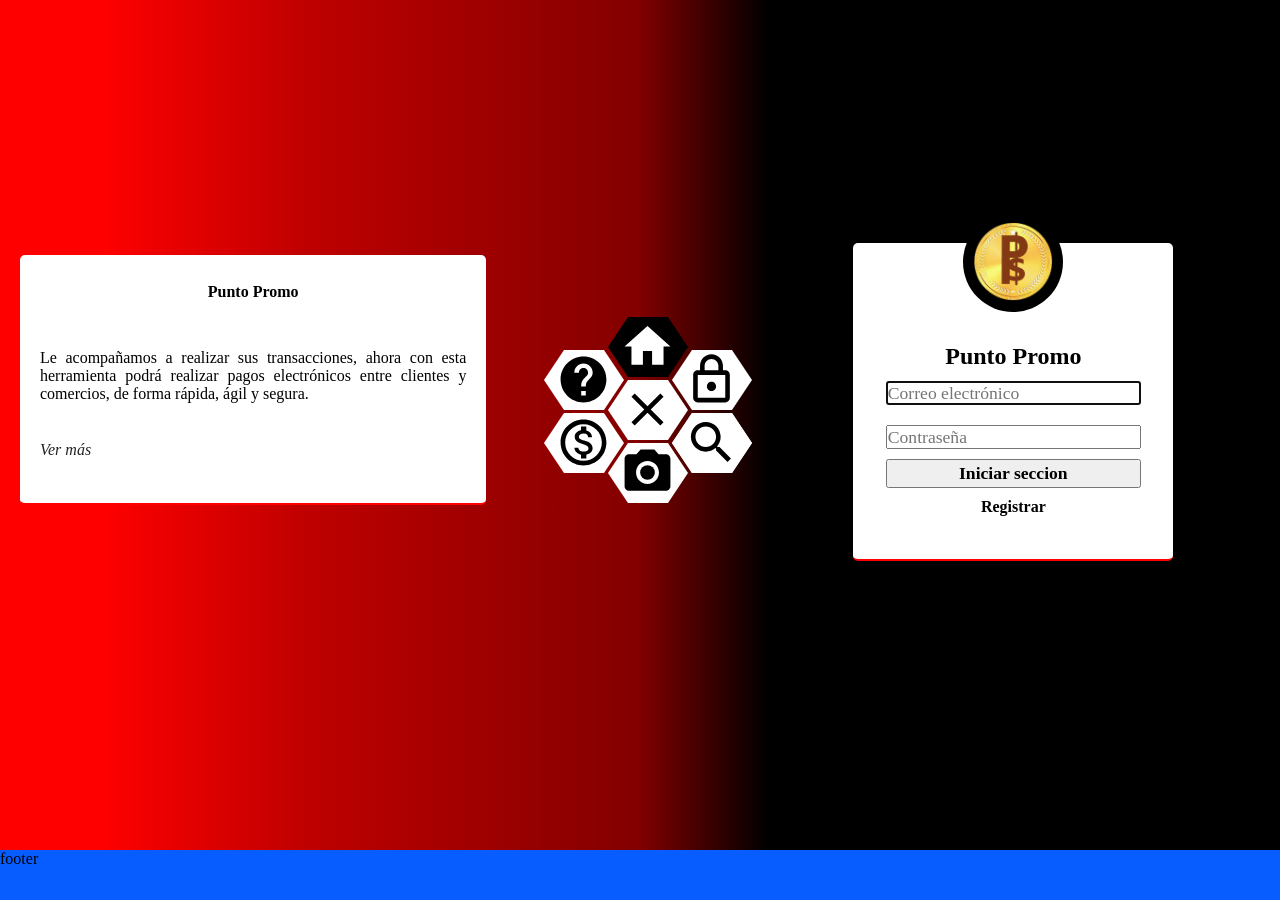
==== commit bd6bab28: "sub-grid sub-grid no funciona en todos los navegadores lo cambie a display grid normal" ====
--- a/index.html
+++ b/index.html
@@ -16,12 +16,13 @@
     <div class="service-pentagono">
       <div class="service service-1">
         <div class="service-contenido">
-          <h4 class="service-titulo">Kiosco Comunitario Electrónico</h4>
+          <br>
+          <h4 class="service-titulo">Punto Promo</h4>
           <p class="service-parrafo"><br><br>Le acompañamos a realizar sus transacciones, ahora con esta herramienta
             podrá
             realizar pagos electrónicos entre clientes y comercios, de forma rápida, ágil y segura.
           </p>
-          <br>
+          <br><br>
           <a class="service-mas" href="">
             <i>Ver más</i>
           </a>
@@ -101,10 +102,10 @@
       <div class="box-outside">
         <div class="box-inside">
           <div class="adelante">
-            <img src="chrome://branding/content/about-logo.png" alt="">
+            <img src="css/img/381.png" alt="">
           </div>
           <div class="atras">
-            <img src="chrome://branding/content/about-logo.png" alt="">
+            <img src="css/img/381.png" alt="">
           </div>
         </div>
       </div>
--- a/css/main.css
+++ b/css/main.css
@@ -141,11 +141,6 @@
   }
 }
 
-/*
-@media screen and (max-width: 800px) {
-
-}
-*/
 .index-body {
   height: 100%;
   display: -ms-grid;
@@ -161,15 +156,15 @@
   grid-row: span 10;
   width: 100%;
   height: 100%;
-  background: red;
-  background: -webkit-gradient(linear, left top, right top, color-stop(13%, red), color-stop(40%, #bf0000), color-stop(83%, #830000), to(black));
-  background: linear-gradient(90deg, red 13%, #bf0000 40%, #830000 83%, black 100%);
+  background: #ff0000;
+  background: -webkit-gradient(linear, left top, right top, color-stop(13%, #ff0000), color-stop(40%, #bf0000), color-stop(83%, #830000), to(#000000));
+  background: linear-gradient(90deg, #ff0000 13%, #bf0000 40%, #830000 83%, #000000 100%);
   display: -ms-grid;
   display: grid;
-  -ms-grid-columns: subgrid;
-      grid-template-columns: subgrid;
-  -ms-grid-rows: subgrid;
-      grid-template-rows: subgrid;
+  -ms-grid-columns: (1fr)[6];
+      grid-template-columns: repeat(6, 1fr);
+  -ms-grid-rows: (1fr)[10];
+      grid-template-rows: repeat(10, 1fr);
 }
 
 .index-body .index-menu .service-pentagono {
@@ -181,8 +176,10 @@
   grid-row: 4 / span 4;
   background: #ffffff;
   margin-left: 20px;
-  border-bottom: red solid 2px;
+  border-bottom: #ff0000 solid 2px;
   border-radius: 5px;
+  height: 250px;
+  min-width: 320px;
 }
 
 .index-body .index-menu .service-pentagono .service .service-contenido .service-titulo {
@@ -197,9 +194,15 @@
 }
 
 .index-body .index-menu .service-pentagono .service .service-contenido .service-mas {
-  color: black;
+  color: #242424;
   position: relative;
   padding: 20px;
+}
+
+.index-body .index-menu .service-pentagono .service .service-contenido .service-mas:hover {
+  color: blue;
+  -webkit-text-decoration-line: underline;
+          text-decoration-line: underline;
 }
 
 .index-body .index-menu .pentagono-box {
@@ -230,7 +233,7 @@
 }
 
 .index-body .index-menu .pentagono-box .hexagonos:hover {
-  background: black;
+  background: #000000;
 }
 
 .index-body .index-menu .pentagono-box .hexagonos:hover svg {
@@ -247,7 +250,7 @@
 }
 
 .index-body .index-menu .pentagono-box .pentakill {
-  background: black;
+  background: #000000;
 }
 
 .index-body .index-menu .pentagono-box .pentakill svg {
@@ -312,12 +315,14 @@
   -ms-grid-column: 2;
   -ms-grid-column-span: 4;
   grid-column: 2 / span 4;
-  -ms-grid-row: 2;
+  -ms-grid-row: 3;
   -ms-grid-row-span: 4;
-  grid-row: 2 / span 4;
+  grid-row: 3 / span 4;
   width: 320px;
-  border-bottom: 2px solid red;
-  height: 100%;
+  position: relative;
+  margin-top: -40px;
+  border-bottom: 2px solid #ff0000;
+  height: 300px;
   background: #ffffff;
   min-height: 318px;
   border-radius: 5px;
@@ -356,7 +361,7 @@
 }
 
 .index-body .index-login .index-contenedor .box-outside .box-inside .adelante {
-  background: #092cdc;
+  background: #000000;
   -webkit-transition: all 0.6s ease-in-out;
   transition: all 0.6s ease-in-out;
 }
@@ -364,8 +369,8 @@
 .index-body .index-login .index-contenedor .box-outside .atras {
   -webkit-transform: scale(1.5);
           transform: scale(1.5);
-  -webkit-box-shadow: inset 0 0 3px rgba(0, 0, 0, 0.2);
-          box-shadow: inset 0 0 3px rgba(0, 0, 0, 0.2);
+  -webkit-box-shadow: inset 0 0 3px #00000033;
+          box-shadow: inset 0 0 3px #00000033;
   -webkit-transition: all 0.4s ease-in-out 0.2s;
   transition: all 0.4s ease-in-out 0.2s;
   opacity: 0;
@@ -377,7 +382,7 @@
 }
 
 .index-body .index-login .index-contenedor:hover .atras {
-  background: black;
+  background: #ff0000;
   -webkit-transform: scale(1);
           transform: scale(1);
   opacity: 1;
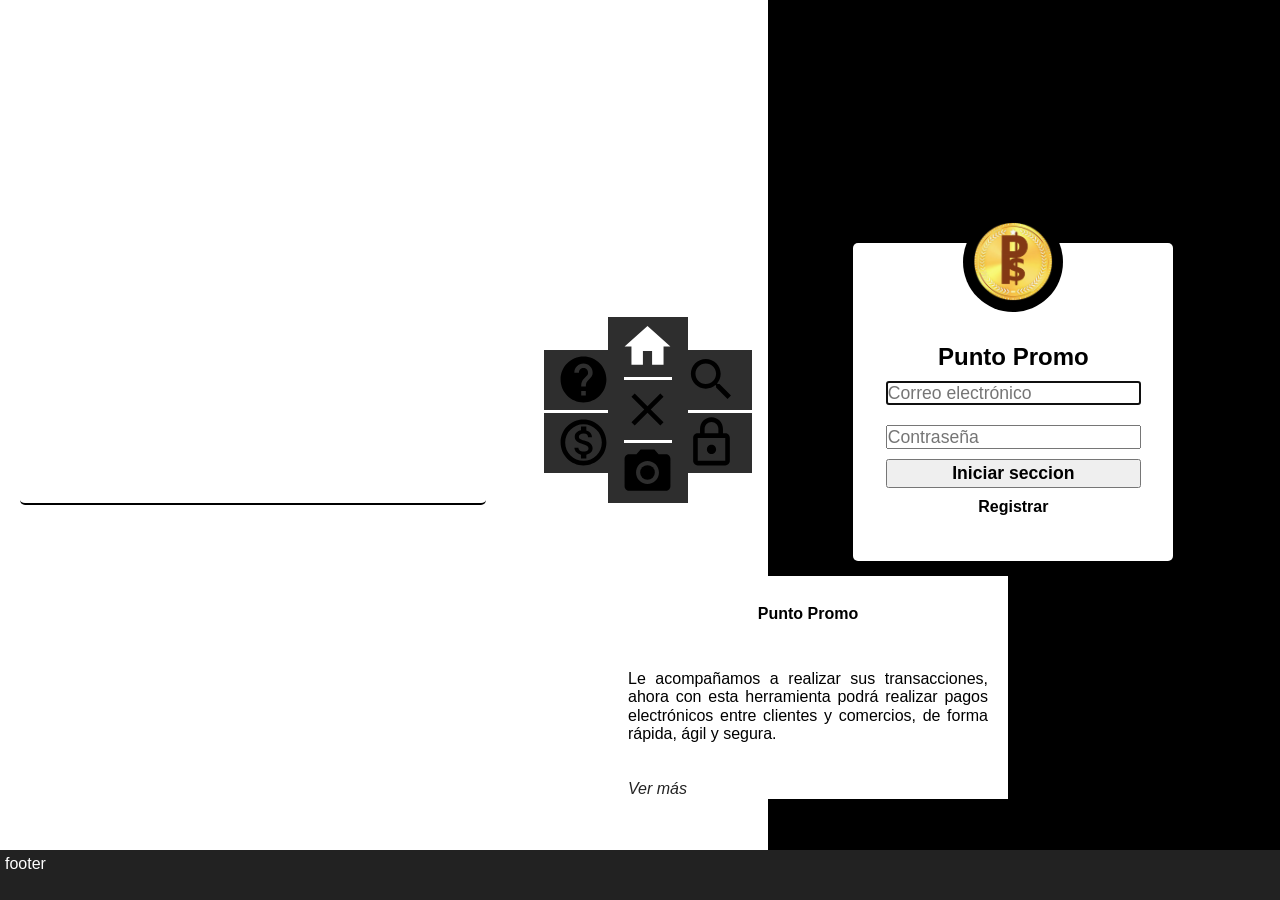
==== commit 5340a914: "aprendiendo javascript actualizacion 1 de mis conosimiento en javascript" ====
--- a/index.html
+++ b/index.html
@@ -8,13 +8,14 @@
   <title>Punto Promo</title>
   <link rel="shortcut icon" href="css/svg/south_america_black_24dp.svg" type="image/x-icon" />
   <link rel="stylesheet" href="css/main.css" />
-  <link href="https://fonts.googleapis.com/icon?family=Material+Icons&style=outlined" rel="stylesheet">
+
+  <!-- <link href="https://fonts.googleapis.com/icon?family=Material+Icons&style=outlined" rel="stylesheet"> -->
 </head>
 
 <body class="index-body">
   <div class="index-menu">
     <div class="service-pentagono">
-      <div class="service service-1">
+      <!-- <div class="service service-1">
         <div class="service-contenido">
           <br>
           <h4 class="service-titulo">Punto Promo</h4>
@@ -27,16 +28,30 @@
             <i>Ver más</i>
           </a>
         </div>
-      </div>
+      </div> -->
     </div>
     <div class="pentagono-box">
-      <div class="hexagonos v1 pentakill">
+      <div class="hexagonos v1 pentakill" id="v1">
         <svg xmlns="http://www.w3.org/2000/svg" height="24px" viewBox="0 0 24 24" width="24px" fill="currentColor">
           <path d="M0 0h24v24H0z" fill="none" />
           <path d="M10 20v-6h4v6h5v-8h3L12 3 2 12h3v8z" />
         </svg>
+        <div class="service service-1">
+          <div class="service-contenido">
+            <br>
+            <h4 class="service-titulo">Punto Promo</h4>
+            <p class="service-parrafo"><br><br>Le acompañamos a realizar sus transacciones, ahora con esta herramienta
+              podrá
+              realizar pagos electrónicos entre clientes y comercios, de forma rápida, ágil y segura.
+            </p>
+            <br><br>
+            <a class="service-mas" href="">
+              <i>Ver más</i>
+            </a>
+          </div>
+        </div>
       </div>
-      <div class="hexagonos v2">
+      <div class="hexagonos v2" id="v2">
         <svg class="svg-color" xmlns="http://www.w3.org/2000/svg" height="24px" viewBox="0 0 24 24" width="24px"
           fill="currentColor">
           <path d="M0 0h24v24H0V0z" fill="none" />
@@ -44,7 +59,7 @@
             d="M12 2C6.48 2 2 6.48 2 12s4.48 10 10 10 10-4.48 10-10S17.52 2 12 2zm1 17h-2v-2h2v2zm2.07-7.75l-.9.92C13.45 12.9 13 13.5 13 15h-2v-.5c0-1.1.45-2.1 1.17-2.83l1.24-1.26c.37-.36.59-.86.59-1.41 0-1.1-.9-2-2-2s-2 .9-2 2H8c0-2.21 1.79-4 4-4s4 1.79 4 4c0 .88-.36 1.68-.93 2.25z" />
         </svg>
       </div>
-      <div class="hexagonos v3">
+      <div id="v3" class="hexagonos v3">
         <svg class="svg-color" xmlns="http://www.w3.org/2000/svg" height="24px" viewBox="0 0 24 24" width="24px"
           fill="currentColor">
           <path d="M0 0h24v24H0V0z" fill="none" />
@@ -52,7 +67,7 @@
             d="M12 2C6.48 2 2 6.48 2 12s4.48 10 10 10 10-4.48 10-10S17.52 2 12 2zm0 18c-4.41 0-8-3.59-8-8s3.59-8 8-8 8 3.59 8 8-3.59 8-8 8zm.31-8.86c-1.77-.45-2.34-.94-2.34-1.67 0-.84.79-1.43 2.1-1.43 1.38 0 1.9.66 1.94 1.64h1.71c-.05-1.34-.87-2.57-2.49-2.97V5H10.9v1.69c-1.51.32-2.72 1.3-2.72 2.81 0 1.79 1.49 2.69 3.66 3.21 1.95.46 2.34 1.15 2.34 1.87 0 .53-.39 1.39-2.1 1.39-1.6 0-2.23-.72-2.32-1.64H8.04c.1 1.7 1.36 2.66 2.86 2.97V19h2.34v-1.67c1.52-.29 2.72-1.16 2.73-2.77-.01-2.2-1.9-2.96-3.66-3.42z" />
         </svg>
       </div>
-      <div class="hexagonos v4">
+      <div class="hexagonos v4" id="v4">
         <svg xmlns="http://www.w3.org/2000/svg" height="24px" viewBox="0 0 24 24" width="24px" fill="currentColor">
           <path d="M0 0h24v24H0z" fill="none" />
           <circle cx="12" cy="12" r="3.2" />
@@ -60,15 +75,18 @@
             d="M9 2L7.17 4H4c-1.1 0-2 .9-2 2v12c0 1.1.9 2 2 2h16c1.1 0 2-.9 2-2V6c0-1.1-.9-2-2-2h-3.17L15 2H9zm3 15c-2.76 0-5-2.24-5-5s2.24-5 5-5 5 2.24 5 5-2.24 5-5 5z" />
         </svg>
       </div>
-      <div class="hexagonos v5">
-        <svg xmlns="http://www.w3.org/2000/svg" height="24px" viewBox="0 0 24 24" width="24px" fill="currentColor">
-          <path d="M0 0h24v24H0z" fill="none" />
-          <circle cx="12" cy="12" r="3.2" />
-          <path
-            d="M9 2L7.17 4H4c-1.1 0-2 .9-2 2v12c0 1.1.9 2 2 2h16c1.1 0 2-.9 2-2V6c0-1.1-.9-2-2-2h-3.17L15 2H9zm3 15c-2.76 0-5-2.24-5-5s2.24-5 5-5 5 2.24 5 5-2.24 5-5 5z" />
-        </svg>
+      <div class="hexagonos v5" id="v5">
+        <svg class="svg-color" xmlns="http://www.w3.org/2000/svg" height="24px" viewBox="0 0 24 24" width="24px"
+        fill="currentColor">
+        <g fill="none">
+          <path d="M0 0h24v24H0V0z" />
+          <path d="M0 0h24v24H0V0z" opacity=".87" />
+        </g>
+        <path
+          d="M18 8h-1V6c0-2.76-2.24-5-5-5S7 3.24 7 6v2H6c-1.1 0-2 .9-2 2v10c0 1.1.9 2 2 2h12c1.1 0 2-.9 2-2V10c0-1.1-.9-2-2-2zM9 6c0-1.66 1.34-3 3-3s3 1.34 3 3v2H9V6zm9 14H6V10h12v10zm-6-3c1.1 0 2-.9 2-2s-.9-2-2-2-2 .9-2 2 .9 2 2 2z" />
+      </svg>
       </div>
-      <div class="hexagonos v5">
+      <div class="hexagonos v6" id="v6">
         <svg class="svg-color" xmlns="http://www.w3.org/2000/svg" height="24px" viewBox="0 0 24 24" width="24px"
           fill="currentColor">
           <path d="M0 0h24v24H0V0z" fill="none" />
@@ -76,18 +94,7 @@
             d="M15.5 14h-.79l-.28-.27C15.41 12.59 16 11.11 16 9.5 16 5.91 13.09 3 9.5 3S3 5.91 3 9.5 5.91 16 9.5 16c1.61 0 3.09-.59 4.23-1.57l.27.28v.79l5 4.99L20.49 19l-4.99-5zm-6 0C7.01 14 5 11.99 5 9.5S7.01 5 9.5 5 14 7.01 14 9.5 11.99 14 9.5 14z" />
         </svg>
       </div>
-      <div class="hexagonos v6">
-        <svg class="svg-color" xmlns="http://www.w3.org/2000/svg" height="24px" viewBox="0 0 24 24" width="24px"
-          fill="currentColor">
-          <g fill="none">
-            <path d="M0 0h24v24H0V0z" />
-            <path d="M0 0h24v24H0V0z" opacity=".87" />
-          </g>
-          <path
-            d="M18 8h-1V6c0-2.76-2.24-5-5-5S7 3.24 7 6v2H6c-1.1 0-2 .9-2 2v10c0 1.1.9 2 2 2h12c1.1 0 2-.9 2-2V10c0-1.1-.9-2-2-2zM9 6c0-1.66 1.34-3 3-3s3 1.34 3 3v2H9V6zm9 14H6V10h12v10zm-6-3c1.1 0 2-.9 2-2s-.9-2-2-2-2 .9-2 2 .9 2 2 2z" />
-        </svg>
-      </div>
-      <div class="hexagonos v7">
+      <div class="hexagonos v7" id="v7">
         <svg xmlns="http://www.w3.org/2000/svg" height="24px" viewBox="0 0 24 24" width="24px" fill="currentColor">
           <path d="M0 0h24v24H0z" fill="none" />
           <path
@@ -129,6 +136,6 @@
   <footer class="index-footer">
     footer
   </footer>
+  <script src="js/index.js"></script>
 </body>
-
 </html>
--- a/css/main.css
+++ b/css/main.css
@@ -1,3 +1,4 @@
+@charset "UTF-8";
 @import url(import/normalize.css);
 .contenedor-pagina {
   display: -ms-grid;
@@ -71,76 +72,6 @@
   scroll-behavior: smooth;
 }
 
-.menu nav ol {
-  height: 42px;
-  display: -ms-grid;
-  display: grid;
-  -ms-grid-columns: auto 200px auto 80px 80px 80px 80px auto;
-      grid-template-columns: auto 200px auto 80px 80px 80px 80px auto;
-  list-style: none;
-}
-
-.menu nav ol li {
-  display: -webkit-box;
-  display: -ms-flexbox;
-  display: flex;
-  place-content: center;
-  height: 21px;
-  margin-top: 11px;
-}
-
-.menu nav ol li a {
-  -webkit-text-decoration-line: none;
-          text-decoration-line: none;
-}
-
-.menu nav ol li a .svg-color {
-  display: none;
-  place-self: auto;
-  position: absolute;
-}
-
-.menu nav ol .logo {
-  -ms-grid-column: 2;
-  -ms-grid-column-span: 1;
-  grid-column: 2 / span 1;
-}
-
-.menu nav ol .inicio {
-  -ms-grid-column: 4;
-  -ms-grid-column-span: 1;
-  grid-column: 4 / span 1;
-}
-
-@media screen and (max-width: 500px) {
-  .menu nav ol {
-    -ms-grid-columns: 1fr 1fr 1fr 1fr 1fr;
-        grid-template-columns: 1fr 1fr 1fr 1fr 1fr;
-  }
-  .menu nav ol li {
-    display: -webkit-box;
-    display: -ms-flexbox;
-    display: flex;
-    place-content: center;
-  }
-  .menu nav ol li a .svg-color {
-    display: block;
-  }
-  .menu nav ol li a h4 {
-    display: none;
-  }
-  .menu nav ol .logo {
-    -ms-grid-column: 1;
-    -ms-grid-column-span: 1;
-    grid-column: 1 / span 1;
-  }
-  .menu nav ol .inicio {
-    -ms-grid-column: 2;
-    -ms-grid-column-span: 1;
-    grid-column: 2 / span 1;
-  }
-}
-
 .index-body {
   height: 100%;
   display: -ms-grid;
@@ -156,9 +87,14 @@
   grid-row: span 10;
   width: 100%;
   height: 100%;
-  background: #ff0000;
-  background: -webkit-gradient(linear, left top, right top, color-stop(13%, #ff0000), color-stop(40%, #bf0000), color-stop(83%, #830000), to(#000000));
-  background: linear-gradient(90deg, #ff0000 13%, #bf0000 40%, #830000 83%, #000000 100%);
+  /*    background: #ff0000;
+    background: linear-gradient(
+      90deg,
+      #ff0000 13%,
+      #bf0000 40%,
+      #830000 83%,
+      #000000 100%
+    );*/
   display: -ms-grid;
   display: grid;
   -ms-grid-columns: (1fr)[6];
@@ -176,33 +112,10 @@
   grid-row: 4 / span 4;
   background: #ffffff;
   margin-left: 20px;
-  border-bottom: #ff0000 solid 2px;
+  border-bottom: #000000 solid 2px;
   border-radius: 5px;
   height: 250px;
   min-width: 320px;
-}
-
-.index-body .index-menu .service-pentagono .service .service-contenido .service-titulo {
-  text-align: center;
-  padding: 10px;
-}
-
-.index-body .index-menu .service-pentagono .service .service-contenido .service-parrafo {
-  margin-left: 20px;
-  margin-right: 20px;
-  text-align: justify;
-}
-
-.index-body .index-menu .service-pentagono .service .service-contenido .service-mas {
-  color: #242424;
-  position: relative;
-  padding: 20px;
-}
-
-.index-body .index-menu .service-pentagono .service .service-contenido .service-mas:hover {
-  color: blue;
-  -webkit-text-decoration-line: underline;
-          text-decoration-line: underline;
 }
 
 .index-body .index-menu .pentagono-box {
@@ -226,14 +139,12 @@
   height: 60px;
   width: 80px;
   position: absolute;
-  -webkit-clip-path: polygon(25% 0%, 75% 0%, 100% 50%, 75% 100%, 25% 100%, 0% 50%);
-          clip-path: polygon(25% 0%, 75% 0%, 100% 50%, 75% 100%, 25% 100%, 0% 50%);
-  background: #ffffff;
+  background: #2e2e2e;
   cursor: pointer;
 }
 
 .index-body .index-menu .pentagono-box .hexagonos:hover {
-  background: #000000;
+  background: #2e2e2e;
 }
 
 .index-body .index-menu .pentagono-box .hexagonos:hover svg {
@@ -250,11 +161,41 @@
 }
 
 .index-body .index-menu .pentagono-box .pentakill {
-  background: #000000;
+  background: #2e2e2e;
 }
 
 .index-body .index-menu .pentagono-box .pentakill svg {
   color: #fff;
+}
+
+.index-body .index-menu .pentagono-box .pentakill .service {
+  margin-top: 200px;
+  width: 400px;
+  position: absolute;
+  background: #ffffff;
+}
+
+.index-body .index-menu .pentagono-box .pentakill .service .service-contenido .service-titulo {
+  text-align: center;
+  padding: 10px;
+}
+
+.index-body .index-menu .pentagono-box .pentakill .service .service-contenido .service-parrafo {
+  margin-left: 20px;
+  margin-right: 20px;
+  text-align: justify;
+}
+
+.index-body .index-menu .pentagono-box .pentakill .service .service-contenido .service-mas {
+  color: #242424;
+  position: relative;
+  padding: 20px;
+}
+
+.index-body .index-menu .pentagono-box .pentakill .service .service-contenido .service-mas:hover {
+  color: blue;
+  -webkit-text-decoration-line: underline;
+          text-decoration-line: underline;
 }
 
 .index-body .index-menu .pentagono-box .v1 {
@@ -321,7 +262,6 @@
   width: 320px;
   position: relative;
   margin-top: -40px;
-  border-bottom: 2px solid #ff0000;
   height: 300px;
   background: #ffffff;
   min-height: 318px;
@@ -382,14 +322,14 @@
 }
 
 .index-body .index-login .index-contenedor:hover .atras {
-  background: #ff0000;
+  background: #222222;
   -webkit-transform: scale(1);
           transform: scale(1);
   opacity: 1;
   pointer-events: auto;
 }
 
-.index-body .index-login .index-contenedor input, .index-body .index-login .index-contenedor .login .login-main fieldset a button, .login .login-main fieldset a .index-body .index-login .index-contenedor button {
+.index-body .index-login .index-contenedor input {
   margin: 10px;
   width: 255px;
   font-size: 1.1em;
@@ -413,51 +353,141 @@
   color: #000;
 }
 
-.index-footer {
+.index-body .index-footer {
   grid-column: span 10;
   grid-row: span 1;
-  background: #0059fff8;
-}
-
-.login {
-  display: -ms-grid;
-  display: grid;
-  -ms-grid-columns: (1fr)[3];
-      grid-template-columns: repeat(3, 1fr);
-}
-
-.login .login-main {
-  -ms-grid-column: 2;
-  grid-column: 2;
-  margin-top: 10vh;
-}
-
-.login .login-main fieldset {
-  width: 300px;
-  height: 300px;
-  border-radius: 10px;
-  border: #999 solid 2px;
-}
-
-.login .login-main fieldset legend {
-  margin: 0 auto;
-}
-
-.login .login-main fieldset input, .login .login-main fieldset a button {
-  width: 90%;
-  margin: 5%;
-}
-
-.login .login-main fieldset a button span {
-  font-size: 1em;
-}
-
-.login .login-main fieldset .login-registro {
-  display: block;
-  text-align: center;
-  -webkit-text-decoration-line: none;
-          text-decoration-line: none;
-  -moz-text-decoration-line: none;
+  background: #222222;
+  color: #fff;
+  padding: 5px;
+}
+
+@media screen and (max-width: 1050px) {
+  .index-body {
+    height: 100%;
+    display: -ms-grid;
+    display: grid;
+    -ms-grid-columns: auto;
+        grid-template-columns: auto;
+    -ms-grid-rows: (100vh)[2] 50px;
+        grid-template-rows: repeat(2, 100vh) 50px;
+  }
+  .index-body .index-menu {
+    grid-column: span 1;
+    -ms-grid-row: 2;
+    grid-row: 2;
+    width: 100%;
+    height: 100%;
+    display: -ms-grid;
+    display: grid;
+    -ms-grid-columns: 1fr;
+        grid-template-columns: 1fr;
+    -ms-grid-rows: auto;
+        grid-template-rows: auto;
+  }
+  .index-body .index-menu .pentagono-box {
+    -ms-grid-column: 1;
+    -ms-grid-column-span: 1;
+    grid-column: 1 / span 1;
+    -ms-grid-row: 1;
+    -ms-grid-row-span: 1;
+    grid-row: 1 / span 1;
+    width: 160px;
+    height: 140px;
+    position: relative;
+    margin: auto;
+    top: 25px;
+    left: 0;
+    right: 0;
+    bottom: 0;
+  }
+  .index-body .index-menu .pentagono-box .pentakill svg {
+    color: #fff;
+  }
+  .index-body .index-menu .pentagono-box .v1 {
+    -webkit-transform: translate(0%, -105%);
+            transform: translate(0%, -105%);
+  }
+  .index-body .index-menu .pentagono-box .v2 {
+    -webkit-transform: translate(-80%, -50%);
+            transform: translate(-80%, -50%);
+  }
+  .index-body .index-menu .pentagono-box .v3 {
+    -webkit-transform: translate(-80%, 55%);
+            transform: translate(-80%, 55%);
+  }
+  .index-body .index-menu .pentagono-box .v4 {
+    -webkit-transform: translate(0%, 105%);
+            transform: translate(0%, 105%);
+  }
+  .index-body .index-menu .pentagono-box .v5 {
+    -webkit-transform: translate(80%, 55%);
+            transform: translate(80%, 55%);
+  }
+  .index-body .index-menu .pentagono-box .v6 {
+    -webkit-transform: translate(80%, -50%);
+            transform: translate(80%, -50%);
+  }
+  .index-body .index-login {
+    grid-column: span 1;
+    -ms-grid-row: 1;
+    grid-row: 1;
+    width: 100%;
+    height: 100%;
+    display: -ms-grid;
+    display: grid;
+    -ms-grid-columns: (1fr)[6];
+        grid-template-columns: repeat(6, 1fr);
+    -ms-grid-rows: (1fr)[4];
+        grid-template-rows: repeat(4, 1fr);
+  }
+  .index-body .index-login .index-contenedor {
+    -webkit-box-orient: vertical;
+    -webkit-box-direction: normal;
+        -ms-flex-direction: column;
+            flex-direction: column;
+    -webkit-box-align: center;
+        -ms-flex-align: center;
+            align-items: center;
+    -ms-grid-column: 2;
+    -ms-grid-column-span: 4;
+    grid-column: 2 / span 4;
+    -ms-grid-row: 2;
+    -ms-grid-row-span: 2;
+    grid-row: 2 / span 2;
+    width: 100%;
+    height: 0px;
+    height: 100%;
+  }
+  .index-body .index-login .index-contenedor .box-outside {
+    position: relative;
+    width: 100px;
+    height: 100px;
+    top: -10%;
+  }
+  .index-body .index-login input {
+    margin: 10px;
+    width: 255px;
+    font-size: 1.1em;
+  }
+  .index-body .index-login .index-titulo-login {
+    font-size: 1.5em;
+  }
+  .index-body .index-login .index-inicio button {
+    font-size: 1.1em;
+    width: 255px;
+    padding: 2px;
+  }
+  .index-body .index-login .index-login-registro {
+    padding: 10px;
+  }
+  .index-body .index-login .index-login-registro strong {
+    color: #000;
+  }
+  .index-footer {
+    grid-column: span 10;
+    -ms-grid-row: 3;
+    grid-row: 3;
+  }
 }
 
 .header {
@@ -495,7 +525,7 @@
   padding-top: 6px;
 }
 
-.header .header-search input, .header .header-search .login .login-main fieldset a button, .login .login-main fieldset a .header .header-search button {
+.header .header-search input {
   width: 150px;
   height: 26px;
 }
@@ -1285,6 +1315,69 @@
   position: absolute;
   padding: 0;
   font-size: 100%;
+}
+
+.a3 {
+  display: inline-block;
+  width: 100%;
+  height: 100%;
+}
+
+.a3 .a3-contenedor {
+  -webkit-filter: contrast(40);
+          filter: contrast(40);
+  background-color: #fff;
+}
+
+.a3 .a3-contenedor .a3-box {
+  display: inline-block;
+  width: 150px;
+  height: 150px;
+  background: hotpink;
+  margin: 20px;
+  border-radius: 50%;
+  -webkit-filter: blur(5px);
+          filter: blur(5px);
+}
+
+.a3 .a3-contenedor .a3-box2 {
+  left: 400px;
+}
+
+.a3 .a3-contenedor .a3-box1 {
+  -webkit-animation: circle 4s alternate infinite;
+          animation: circle 4s alternate infinite;
+}
+
+@-webkit-keyframes circle {
+  0% {
+    -webkit-transform: translate(0);
+            transform: translate(0);
+  }
+  100% {
+    -webkit-transform: translate(400px);
+            transform: translate(400px);
+  }
+}
+
+@keyframes circle {
+  0% {
+    -webkit-transform: translate(0);
+            transform: translate(0);
+  }
+  100% {
+    -webkit-transform: translate(400px);
+            transform: translate(400px);
+  }
+}
+
+.a3 .a3-article .a3-section {
+  direction: rtl;
+  letter-spacing: 10px;
+  -webkit-user-select: none;
+     -moz-user-select: none;
+      -ms-user-select: none;
+          user-select: none;
 }
 
 #myBtn {
@@ -1362,7 +1455,7 @@
     -ms-grid-column-span: 1;
     grid-column: 2/3;
   }
-  .contenedor-pagina .header .header-search input, .contenedor-pagina .header .header-search .login .login-main fieldset a button, .login .login-main fieldset a .contenedor-pagina .header .header-search button {
+  .contenedor-pagina .header .header-search input {
     display: none;
   }
   .contenedor-pagina .header .header-search button {
@@ -1659,7 +1752,6 @@
   }
 }
 
-/*los "#" son para los id y los "." para los class*/
 * {
   margin: 0;
   padding: 0;
@@ -1692,7 +1784,6 @@
   width: 90%;
   margin: auto;
   height: 5%;
-  /*ponerlos en horizontal*/
   display: -webkit-box;
   display: -ms-flexbox;
   display: flex;
@@ -1728,7 +1819,6 @@
   margin-bottom: -5px;
 }
 
-/*los cambios que van a pasar*/
 #box {
   min-width: 500px;
   display: -ms-grid;
@@ -1789,7 +1879,6 @@
   width: 90%;
   margin: auto;
   height: 5%;
-  /*ponerlos en horizontal*/
   display: -webkit-box;
   display: -ms-flexbox;
   display: flex;
@@ -1907,4 +1996,1528 @@
 .a2 .a2-footer {
   background: #ffffff80;
 }
+
+#galeria {
+  display: -ms-grid;
+  display: grid;
+  margin: 20px;
+  -ms-grid-columns: (minmax(250px, 1fr))[auto-fill];
+      grid-template-columns: repeat(auto-fill, minmax(250px, 1fr));
+  grid-auto-flow: dense;
+  grid-auto-rows: 200px;
+  -webkit-box-align: center;
+      -ms-flex-align: center;
+          align-items: center;
+  justify-items: center;
+  -webkit-box-pack: space-evenly;
+      -ms-flex-pack: space-evenly;
+          justify-content: space-evenly;
+  -webkit-column-gap: 20px;
+          column-gap: 20px;
+  row-gap: 20px;
+}
+
+#galeria section, #galeria .cambiar {
+  width: 100%;
+  height: 100%;
+}
+
+#galeria section:nth-child(1), #galeria .cambiar:nth-child(1) {
+  grid-column: span 2;
+  grid-row: span 2;
+}
+
+#galeria section:nth-child(20), #galeria .cambiar:nth-child(20) {
+  grid-column: span 1;
+  grid-row: span 2;
+}
+
+#galeria section:nth-child(10), #galeria .cambiar:nth-child(10) {
+  grid-column: span 1;
+  grid-row: span 2;
+}
+
+#galeria section:nth-child(5), #galeria .cambiar:nth-child(5) {
+  grid-column: span 1;
+  grid-row: span 2;
+}
+
+#galeria section div, #galeria .cambiar div {
+  width: 100%;
+  height: 100%;
+}
+
+#galeria section div a picture img, #galeria .cambiar div a picture img {
+  width: 100%;
+  height: 100%;
+  -o-object-fit: cover;
+     object-fit: cover;
+}
+
+* {
+  margin: 0;
+  padding: 0;
+  box-sizing: border-box;
+  font-family: "Orbitron", sans-serif;
+  -webkit-box-sizing: border-box;
+  box-sizing: border-box;
+}
+
+/*----------------------------------------------------------------------------------------------------------------------------
+------------------------------------------------------------------------------------------------------------------------------
+---------------------------------------------Mixin----------------------------------------------------------------------------
+------------------------------------------------------------------------------------------------------------------------------
+----------------------------------------------------------------------------------------------------------------------------*/
+/*fondo blanco con letras transparentes*/
+/*----------------------------------------------------------------------------------------------------------------------------
+------------------------------------------------------------------------------------------------------------------------------
+--------------------------------------------------variables-------------------------------------------------------------------
+------------------------------------------------------------------------------------------------------------------------------
+----------------------------------------------------------------------------------------------------------------------------*/
+/*Body*/
+/*Div*/
+/*Img*/
+/*Articulo*/
+/*::selection*/
+/*Button*/
+/*H2*/
+.pseudo-elementos {
+  background: #000a55;
+  font-size: 2em;
+  display: -webkit-box;
+  display: -ms-flexbox;
+  display: flex;
+  -webkit-box-orient: vertical;
+  -webkit-box-direction: normal;
+      -ms-flex-direction: column;
+          flex-direction: column;
+  -webkit-box-align: center;
+      -ms-flex-align: center;
+          align-items: center;
+  -webkit-box-pack: center;
+      -ms-flex-pack: center;
+          justify-content: center;
+  min-height: 100hv;
+  background-image: -webkit-gradient(linear, left top, left bottom, from(#eee), to(#ffe100));
+  background-image: linear-gradient(#eee, #ffe100);
+}
+
+.pseudo-elementos .pseudo-contenedor {
+  background: url(img/352.jpg);
+  max-width: 500px;
+  padding: 30px;
+  border-radius: 20px;
+  margin-top: 2%;
+  background-attachment: fixed;
+  background-repeat: no-repeat;
+  background-size: 100% 100%;
+  background-blend-mode: difference;
+  /*  @include animacion();*/
+}
+
+.pseudo-elementos .pseudo-contenedor .pseudo-picture {
+  /*display: flex;
+            flex-direction: column;
+            align-items: center;*/
+  display: -webkit-box;
+  display: -ms-flexbox;
+  display: flex;
+  -webkit-box-pack: center;
+      -ms-flex-pack: center;
+          justify-content: center;
+}
+
+.pseudo-elementos .pseudo-contenedor .pseudo-picture .pseudo-img {
+  /* position: absolute;*/
+  width: 70%;
+  -webkit-animation: spin 20s linear infinite;
+  /* Safari */
+  animation: spin 20s linear infinite;
+}
+
+@-webkit-keyframes spin {
+  0% {
+    -webkit-transform: rotateY(0deg);
+            transform: rotateY(0deg);
+  }
+  100% {
+    -webkit-transform: rotateY(360deg);
+            transform: rotateY(360deg);
+  }
+}
+
+@keyframes spin {
+  0% {
+    -webkit-transform: rotateY(0deg);
+            transform: rotateY(0deg);
+  }
+  100% {
+    -webkit-transform: rotateY(360deg);
+            transform: rotateY(360deg);
+  }
+}
+
+.pseudo-elementos .pseudo-contenedor .pseudo-article {
+  text-align: center;
+  margin: 20px;
+  color: white;
+  /*Espacio entre lineas*/
+  line-height: 33px;
+  background: rgba(0, 29, 84, 0.645);
+  border-radius: 15px;
+  text-align: justify;
+  /*Para que funcione el lo que voy hacer con el after se necesita del relative*/
+  position: relative;
+  /*con after o before podemos poner elementos nuevos a la pagina antes de o despues de un elemento*/
+  /*Cambiar el css al seleccionar el texto*/
+}
+
+.pseudo-elementos .pseudo-contenedor .pseudo-article::after {
+  /*Para agregar texto content*/
+  /*content: 'hola';*/
+  /*Para un elemento*/
+  content: "";
+  display: block;
+  height: 0px;
+  width: 0px;
+  border-top: 20px solid #00a3fa;
+  border-bottom: 20px solid transparent;
+  border-right: 20px solid transparent;
+  border-left: 20px solid transparent;
+  /*el position absolute nor permite ponerlo donde queramos */
+  position: absolute;
+  /*con calc podemos hacer pequeñas operaciones*/
+  right: calc(50% - 20px);
+}
+
+.pseudo-elementos .pseudo-contenedor .pseudo-article::-moz-selection {
+  background: #ff8400;
+  color: #ffe100;
+}
+
+.pseudo-elementos .pseudo-contenedor .pseudo-article::selection {
+  background: #ff8400;
+  color: #ffe100;
+}
+
+.pseudo-elementos .pseudo-contenedor .pseudo-article::first-line {
+  color: #aa01ff;
+}
+
+.pseudo-elementos .pseudo-contenedor .pseudo-article::first-letter {
+  color: #ffabee;
+  font-size: 2.8em;
+  float: left;
+}
+
+.pseudo-elementos .pseudo-contenedor .pseudo-button {
+  width: 100%;
+  background: #013161;
+  border: none;
+  height: 60px;
+  border-radius: 15px;
+  display: inline-block;
+}
+
+.pseudo-elementos .pseudo-contenedor .pseudo-button .pseudo-a {
+  color: #eee;
+  font-size: 1em;
+  -webkit-text-decoration-line: none;
+          text-decoration-line: none;
+}
+
+.pseudo-elementos .pseudo-contenedor .pseudo-.pseudo-h2 {
+  display: -webkit-box;
+  display: -ms-flexbox;
+  display: flex;
+  -webkit-box-pack: center;
+      -ms-flex-pack: center;
+          justify-content: center;
+  -webkit-text-decoration-line: none;
+          text-decoration-line: none;
+  color: #0400ff;
+  font-size: 1.5em;
+  margin-top: 1%;
+  font-weight: bold;
+}
+
+.pseudo-elementos .pseudo-contenedor .pseudo-.pseudo-h2::after {
+  content: "";
+  background: no-repeat url(svg/language_black_48dp.svg);
+  background-size: 100%;
+  width: 70px;
+  height: 70px;
+  margin-left: 2%;
+}
+
+/*con @extend solo tines que copiar el nombre de otro elemento dea un div,clases o elemento(div,a,h2,img) y copia el css*/
+.pseudo-section {
+  background: url(img/248.jpg);
+  width: 100vh;
+  height: 50vh;
+  display: block;
+  display: -webkit-box;
+  display: -ms-flexbox;
+  display: flex;
+  -webkit-box-orient: vertical;
+  -webkit-box-direction: normal;
+      -ms-flex-direction: column;
+          flex-direction: column;
+  -webkit-box-align: center;
+      -ms-flex-align: center;
+          align-items: center;
+  -webkit-box-pack: center;
+      -ms-flex-pack: center;
+          justify-content: center;
+  background-size: 100% 100%;
+  /*  @include fondo();
+    */
+}
+
+.pseudo-section .pseudo-b {
+  display: block;
+  background: #fff;
+  color: #000;
+  width: 50vh;
+  height: 40vh;
+  /*para que funcione tiene que estar el fondo blanco y letras negras*/
+  font-weight: bold;
+  mix-blend-mode: screen;
+  font-size: 100px;
+  display: -webkit-box;
+  display: -ms-flexbox;
+  display: flex;
+  /*alineacion vertical*/
+  -webkit-box-align: center;
+      -ms-flex-align: center;
+          align-items: center;
+  /*alineacion horizontal*/
+  -webkit-box-pack: center;
+      -ms-flex-pack: center;
+          justify-content: center;
+  margin: 40px 20px 10px 30px;
+}
+
+/*voltear un elemento*/
+.cambiar {
+  background: url(img/248.jpg);
+  background-size: 100% 100%;
+  /*  @include fondo();
+    */
+  -webkit-transform: scaley(-1);
+          transform: scaley(-1);
+}
+
+.pseudo-ol .pseudo-li::marker {
+  color: red;
+  font-size: 20px;
+  -webkit-transform: rotate(360deg);
+          transform: rotate(360deg);
+}
+
+.button {
+  display: inline-block;
+  text-decoration: none;
+  padding: 0.5em 1em;
+  width: 100%;
+  height: 200px;
+}
+
+.button:hover {
+  display: inline-block;
+  text-decoration: none;
+  padding: 0.5em 1em;
+  width: 100%;
+  height: 200px;
+}
+
+@media screen and (min-width: 1000px) {
+  .button {
+    background: #1a1a1a;
+    display: inline-block;
+    text-decoration: none;
+    padding: 0.5em 1em;
+    width: 100%;
+    height: 200px;
+  }
+}
+
+.subscribir {
+  display: inline-block;
+  text-decoration: none;
+  padding: 0.5em 1em;
+  width: 100%;
+  height: 200px;
+}
+
+.subscribir:hover {
+  display: inline-block;
+  text-decoration: none;
+  padding: 0.5em 1em;
+  width: 100%;
+  height: 200px;
+}
+
+@media screen and (min-width: 800px) {
+  .subscribir {
+    background: #1a1a1a;
+    display: inline-block;
+    text-decoration: none;
+    padding: 0.5em 1em;
+    width: 100%;
+    height: 200px;
+  }
+}
+
+/*-----------------Ciclo for con sass----------------*/
+/*-----------------Ejemplo 1      -------------------*/
+.cols-1 {
+  width: 1%;
+}
+
+.cols-2 {
+  width: 2%;
+}
+
+.cols-3 {
+  width: 3%;
+}
+
+.cols-4 {
+  width: 4%;
+}
+
+.cols-5 {
+  width: 5%;
+}
+
+.cols-6 {
+  width: 6%;
+}
+
+.cols-7 {
+  width: 7%;
+}
+
+.cols-8 {
+  width: 8%;
+}
+
+.cols-9 {
+  width: 9%;
+}
+
+.cols-10 {
+  width: 10%;
+}
+
+.cols-11 {
+  width: 11%;
+}
+
+.cols-12 {
+  width: 12%;
+}
+
+.cols-13 {
+  width: 13%;
+}
+
+.cols-14 {
+  width: 14%;
+}
+
+.cols-15 {
+  width: 15%;
+}
+
+.cols-16 {
+  width: 16%;
+}
+
+.cols-17 {
+  width: 17%;
+}
+
+.cols-18 {
+  width: 18%;
+}
+
+.cols-19 {
+  width: 19%;
+}
+
+.cols-20 {
+  width: 20%;
+}
+
+/*--------------------------------------------------*/
+/*-----------------Ejemplo 2      -------------------*/
+.cols-5 {
+  width: 5%;
+}
+
+.cols-10 {
+  width: 10%;
+}
+
+.cols-15 {
+  width: 15%;
+}
+
+.cols-20 {
+  width: 20%;
+}
+
+.cols-25 {
+  width: 25%;
+}
+
+.cols-30 {
+  width: 30%;
+}
+
+.cols-35 {
+  width: 35%;
+}
+
+.cols-40 {
+  width: 40%;
+}
+
+.cols-45 {
+  width: 45%;
+}
+
+.cols-50 {
+  width: 50%;
+}
+
+.cols-55 {
+  width: 55%;
+}
+
+.cols-60 {
+  width: 60%;
+}
+
+.cols-65 {
+  width: 65%;
+}
+
+.cols-70 {
+  width: 70%;
+}
+
+.cols-75 {
+  width: 75%;
+}
+
+.cols-80 {
+  width: 80%;
+}
+
+.cols-85 {
+  width: 85%;
+}
+
+.cols-90 {
+  width: 90%;
+}
+
+.cols-95 {
+  width: 95%;
+}
+
+.cols-100 {
+  width: 100%;
+}
+
+/*--------------------------------------------------*/
+/*-----------------Ejemplo 3      -------------------*/
+.cols-5 {
+  width: 5%;
+}
+
+@media screen and (min-width: 640px) {
+  .cols-m-5 {
+    width: 5%;
+  }
+}
+
+.cols-10 {
+  width: 10%;
+}
+
+@media screen and (min-width: 640px) {
+  .cols-m-10 {
+    width: 10%;
+  }
+}
+
+.cols-15 {
+  width: 15%;
+}
+
+@media screen and (min-width: 640px) {
+  .cols-m-15 {
+    width: 15%;
+  }
+}
+
+.cols-20 {
+  width: 20%;
+}
+
+@media screen and (min-width: 640px) {
+  .cols-m-20 {
+    width: 20%;
+  }
+}
+
+.cols-25 {
+  width: 25%;
+}
+
+@media screen and (min-width: 640px) {
+  .cols-m-25 {
+    width: 25%;
+  }
+}
+
+.cols-30 {
+  width: 30%;
+}
+
+@media screen and (min-width: 640px) {
+  .cols-m-30 {
+    width: 30%;
+  }
+}
+
+.cols-35 {
+  width: 35%;
+}
+
+@media screen and (min-width: 640px) {
+  .cols-m-35 {
+    width: 35%;
+  }
+}
+
+.cols-40 {
+  width: 40%;
+}
+
+@media screen and (min-width: 640px) {
+  .cols-m-40 {
+    width: 40%;
+  }
+}
+
+.cols-45 {
+  width: 45%;
+}
+
+@media screen and (min-width: 640px) {
+  .cols-m-45 {
+    width: 45%;
+  }
+}
+
+.cols-50 {
+  width: 50%;
+}
+
+@media screen and (min-width: 640px) {
+  .cols-m-50 {
+    width: 50%;
+  }
+}
+
+.cols-55 {
+  width: 55%;
+}
+
+@media screen and (min-width: 640px) {
+  .cols-m-55 {
+    width: 55%;
+  }
+}
+
+.cols-60 {
+  width: 60%;
+}
+
+@media screen and (min-width: 640px) {
+  .cols-m-60 {
+    width: 60%;
+  }
+}
+
+.cols-65 {
+  width: 65%;
+}
+
+@media screen and (min-width: 640px) {
+  .cols-m-65 {
+    width: 65%;
+  }
+}
+
+.cols-70 {
+  width: 70%;
+}
+
+@media screen and (min-width: 640px) {
+  .cols-m-70 {
+    width: 70%;
+  }
+}
+
+.cols-75 {
+  width: 75%;
+}
+
+@media screen and (min-width: 640px) {
+  .cols-m-75 {
+    width: 75%;
+  }
+}
+
+.cols-80 {
+  width: 80%;
+}
+
+@media screen and (min-width: 640px) {
+  .cols-m-80 {
+    width: 80%;
+  }
+}
+
+.cols-85 {
+  width: 85%;
+}
+
+@media screen and (min-width: 640px) {
+  .cols-m-85 {
+    width: 85%;
+  }
+}
+
+.cols-90 {
+  width: 90%;
+}
+
+@media screen and (min-width: 640px) {
+  .cols-m-90 {
+    width: 90%;
+  }
+}
+
+.cols-95 {
+  width: 95%;
+}
+
+@media screen and (min-width: 640px) {
+  .cols-m-95 {
+    width: 95%;
+  }
+}
+
+.cols-100 {
+  width: 100%;
+}
+
+@media screen and (min-width: 640px) {
+  .cols-m-100 {
+    width: 100%;
+  }
+}
+
+/*-----------------Ejemplo 4      -------------------*/
+.cols-5 {
+  width: 5%;
+}
+
+@media screen and (min-width: 1024px) {
+  .cols-l-5 {
+    width: 5%;
+  }
+}
+
+.cols-10 {
+  width: 10%;
+}
+
+@media screen and (min-width: 1024px) {
+  .cols-l-10 {
+    width: 10%;
+  }
+}
+
+.cols-15 {
+  width: 15%;
+}
+
+@media screen and (min-width: 1024px) {
+  .cols-l-15 {
+    width: 15%;
+  }
+}
+
+.cols-20 {
+  width: 20%;
+}
+
+@media screen and (min-width: 1024px) {
+  .cols-l-20 {
+    width: 20%;
+  }
+}
+
+.cols-25 {
+  width: 25%;
+}
+
+@media screen and (min-width: 1024px) {
+  .cols-l-25 {
+    width: 25%;
+  }
+}
+
+.cols-30 {
+  width: 30%;
+}
+
+@media screen and (min-width: 1024px) {
+  .cols-l-30 {
+    width: 30%;
+  }
+}
+
+.cols-35 {
+  width: 35%;
+}
+
+@media screen and (min-width: 1024px) {
+  .cols-l-35 {
+    width: 35%;
+  }
+}
+
+.cols-40 {
+  width: 40%;
+}
+
+@media screen and (min-width: 1024px) {
+  .cols-l-40 {
+    width: 40%;
+  }
+}
+
+.cols-45 {
+  width: 45%;
+}
+
+@media screen and (min-width: 1024px) {
+  .cols-l-45 {
+    width: 45%;
+  }
+}
+
+.cols-50 {
+  width: 50%;
+}
+
+@media screen and (min-width: 1024px) {
+  .cols-l-50 {
+    width: 50%;
+  }
+}
+
+.cols-55 {
+  width: 55%;
+}
+
+@media screen and (min-width: 1024px) {
+  .cols-l-55 {
+    width: 55%;
+  }
+}
+
+.cols-60 {
+  width: 60%;
+}
+
+@media screen and (min-width: 1024px) {
+  .cols-l-60 {
+    width: 60%;
+  }
+}
+
+.cols-65 {
+  width: 65%;
+}
+
+@media screen and (min-width: 1024px) {
+  .cols-l-65 {
+    width: 65%;
+  }
+}
+
+.cols-70 {
+  width: 70%;
+}
+
+@media screen and (min-width: 1024px) {
+  .cols-l-70 {
+    width: 70%;
+  }
+}
+
+.cols-75 {
+  width: 75%;
+}
+
+@media screen and (min-width: 1024px) {
+  .cols-l-75 {
+    width: 75%;
+  }
+}
+
+.cols-80 {
+  width: 80%;
+}
+
+@media screen and (min-width: 1024px) {
+  .cols-l-80 {
+    width: 80%;
+  }
+}
+
+.cols-85 {
+  width: 85%;
+}
+
+@media screen and (min-width: 1024px) {
+  .cols-l-85 {
+    width: 85%;
+  }
+}
+
+.cols-90 {
+  width: 90%;
+}
+
+@media screen and (min-width: 1024px) {
+  .cols-l-90 {
+    width: 90%;
+  }
+}
+
+.cols-95 {
+  width: 95%;
+}
+
+@media screen and (min-width: 1024px) {
+  .cols-l-95 {
+    width: 95%;
+  }
+}
+
+.cols-100 {
+  width: 100%;
+}
+
+@media screen and (min-width: 1024px) {
+  .cols-l-100 {
+    width: 100%;
+  }
+}
+
+/*-----------------Ejemplo 5      -------------------*/
+.cols-5 {
+  width: 5%;
+}
+
+.cols-10 {
+  width: 10%;
+}
+
+.cols-15 {
+  width: 15%;
+}
+
+.cols-20 {
+  width: 20%;
+}
+
+.cols-25 {
+  width: 25%;
+}
+
+.cols-30 {
+  width: 30%;
+}
+
+.cols-35 {
+  width: 35%;
+}
+
+.cols-40 {
+  width: 40%;
+}
+
+.cols-45 {
+  width: 45%;
+}
+
+.cols-50 {
+  width: 50%;
+}
+
+.cols-55 {
+  width: 55%;
+}
+
+.cols-60 {
+  width: 60%;
+}
+
+.cols-65 {
+  width: 65%;
+}
+
+.cols-70 {
+  width: 70%;
+}
+
+.cols-75 {
+  width: 75%;
+}
+
+.cols-80 {
+  width: 80%;
+}
+
+.cols-85 {
+  width: 85%;
+}
+
+.cols-90 {
+  width: 90%;
+}
+
+.cols-95 {
+  width: 95%;
+}
+
+.cols-100 {
+  width: 100%;
+}
+
+@media screen and (min-width: 1024px) {
+  .cols-l-5 {
+    width: 5%;
+  }
+  .cols-l-10 {
+    width: 10%;
+  }
+  .cols-l-15 {
+    width: 15%;
+  }
+  .cols-l-20 {
+    width: 20%;
+  }
+  .cols-l-25 {
+    width: 25%;
+  }
+  .cols-l-30 {
+    width: 30%;
+  }
+  .cols-l-35 {
+    width: 35%;
+  }
+  .cols-l-40 {
+    width: 40%;
+  }
+  .cols-l-45 {
+    width: 45%;
+  }
+  .cols-l-50 {
+    width: 50%;
+  }
+  .cols-l-55 {
+    width: 55%;
+  }
+  .cols-l-60 {
+    width: 60%;
+  }
+  .cols-l-65 {
+    width: 65%;
+  }
+  .cols-l-70 {
+    width: 70%;
+  }
+  .cols-l-75 {
+    width: 75%;
+  }
+  .cols-l-80 {
+    width: 80%;
+  }
+  .cols-l-85 {
+    width: 85%;
+  }
+  .cols-l-90 {
+    width: 90%;
+  }
+  .cols-l-95 {
+    width: 95%;
+  }
+  .cols-l-100 {
+    width: 100%;
+  }
+}
+
+/*-----------------Ejemplo 6      -------------------*/
+.cols-5 {
+  width: 5%;
+}
+
+.cols-10 {
+  width: 10%;
+}
+
+.cols-15 {
+  width: 15%;
+}
+
+.cols-20 {
+  width: 20%;
+}
+
+.cols-25 {
+  width: 25%;
+}
+
+.cols-30 {
+  width: 30%;
+}
+
+.cols-35 {
+  width: 35%;
+}
+
+.cols-40 {
+  width: 40%;
+}
+
+.cols-45 {
+  width: 45%;
+}
+
+.cols-50 {
+  width: 50%;
+}
+
+.cols-55 {
+  width: 55%;
+}
+
+.cols-60 {
+  width: 60%;
+}
+
+.cols-65 {
+  width: 65%;
+}
+
+.cols-70 {
+  width: 70%;
+}
+
+.cols-75 {
+  width: 75%;
+}
+
+.cols-80 {
+  width: 80%;
+}
+
+.cols-85 {
+  width: 85%;
+}
+
+.cols-90 {
+  width: 90%;
+}
+
+.cols-95 {
+  width: 95%;
+}
+
+.cols-100 {
+  width: 100%;
+}
+
+@media screen and (min-width: 640px) {
+  .cols-m-5 {
+    width: 5%;
+  }
+  .cols-m-10 {
+    width: 10%;
+  }
+  .cols-m-15 {
+    width: 15%;
+  }
+  .cols-m-20 {
+    width: 20%;
+  }
+  .cols-m-25 {
+    width: 25%;
+  }
+  .cols-m-30 {
+    width: 30%;
+  }
+  .cols-m-35 {
+    width: 35%;
+  }
+  .cols-m-40 {
+    width: 40%;
+  }
+  .cols-m-45 {
+    width: 45%;
+  }
+  .cols-m-50 {
+    width: 50%;
+  }
+  .cols-m-55 {
+    width: 55%;
+  }
+  .cols-m-60 {
+    width: 60%;
+  }
+  .cols-m-65 {
+    width: 65%;
+  }
+  .cols-m-70 {
+    width: 70%;
+  }
+  .cols-m-75 {
+    width: 75%;
+  }
+  .cols-m-80 {
+    width: 80%;
+  }
+  .cols-m-85 {
+    width: 85%;
+  }
+  .cols-m-90 {
+    width: 90%;
+  }
+  .cols-m-95 {
+    width: 95%;
+  }
+  .cols-m-100 {
+    width: 100%;
+  }
+}
+
+.sass {
+  will-change: animation;
+  -webkit-animation: logo 1s;
+          animation: logo 1s;
+}
+
+@-webkit-keyframes logo {
+  0% {
+    -webkit-transform: scale(1);
+            transform: scale(1);
+    opacity: 1;
+  }
+  10% {
+    -webkit-transform: scale(0.7);
+            transform: scale(0.7);
+    opacity: 0.5;
+  }
+  20% {
+    -webkit-transform: scale(0.5);
+            transform: scale(0.5);
+    opacity: 0;
+  }
+  30% {
+    -webkit-transform: scale(0.7);
+            transform: scale(0.7);
+    opacity: 0;
+  }
+  40% {
+    -webkit-transform: scale(1);
+            transform: scale(1);
+    opacity: 1;
+  }
+  50% {
+    -webkit-transform: scale(1);
+            transform: scale(1);
+    opacity: 1;
+  }
+  60% {
+    -webkit-transform: scale(1);
+            transform: scale(1);
+    opacity: 1;
+  }
+  70% {
+    -webkit-transform: scale(1);
+            transform: scale(1);
+    opacity: 1;
+  }
+  80% {
+    -webkit-transform: scale(1);
+            transform: scale(1);
+    opacity: 1;
+  }
+  90% {
+    -webkit-transform: scale(1);
+            transform: scale(1);
+    opacity: 1;
+  }
+  100% {
+    -webkit-transform: scale(1);
+            transform: scale(1);
+    opacity: 1;
+  }
+}
+
+@keyframes logo {
+  0% {
+    -webkit-transform: scale(1);
+            transform: scale(1);
+    opacity: 1;
+  }
+  10% {
+    -webkit-transform: scale(0.7);
+            transform: scale(0.7);
+    opacity: 0.5;
+  }
+  20% {
+    -webkit-transform: scale(0.5);
+            transform: scale(0.5);
+    opacity: 0;
+  }
+  30% {
+    -webkit-transform: scale(0.7);
+            transform: scale(0.7);
+    opacity: 0;
+  }
+  40% {
+    -webkit-transform: scale(1);
+            transform: scale(1);
+    opacity: 1;
+  }
+  50% {
+    -webkit-transform: scale(1);
+            transform: scale(1);
+    opacity: 1;
+  }
+  60% {
+    -webkit-transform: scale(1);
+            transform: scale(1);
+    opacity: 1;
+  }
+  70% {
+    -webkit-transform: scale(1);
+            transform: scale(1);
+    opacity: 1;
+  }
+  80% {
+    -webkit-transform: scale(1);
+            transform: scale(1);
+    opacity: 1;
+  }
+  90% {
+    -webkit-transform: scale(1);
+            transform: scale(1);
+    opacity: 1;
+  }
+  100% {
+    -webkit-transform: scale(1);
+            transform: scale(1);
+    opacity: 1;
+  }
+}
+
+#js {
+  padding: 20px;
+  background: #000000;
+  color: #00ff00;
+  letter-spacing: 5px;
+  font-size: 1.05em;
+}
+
+#js .pc {
+  color: #adff2f;
+  font-size: 1.25em;
+  padding: 5px;
+}
+
+#js .locas {
+  color: #ffee00;
+  font-size: 1.25em;
+}
+
+#js .telefonos, #js .telefonos-gama-alta {
+  font-size: 1.05em;
+}
+
+#js .telefonos b, #js .telefonos-gama-alta b {
+  font-size: 1.25em;
+  color: #00bbff;
+}
+
+#js .telefonos .marca, #js .telefonos-gama-alta .marca {
+  color: #7d00d7;
+  text-align: left;
+}
+
+#js .telefonos-gama-alta {
+  color: #ffe100;
+}
+
+#js .ausencias {
+  color: #ff0000;
+}
+
+#js .nombre {
+  color: #1800ed;
+}
+
+#js .parto {
+  width: 200px;
+  height: 200px;
+  -webkit-animation: 1s alternate explosion;
+          animation: 1s alternate explosion;
+}
+
+@-webkit-keyframes explosion {
+  0% {
+    -webkit-transform: scale(1);
+            transform: scale(1);
+  }
+  100% {
+    -webkit-transform: scale(2);
+            transform: scale(2);
+  }
+}
+
+@keyframes explosion {
+  0% {
+    -webkit-transform: scale(1);
+            transform: scale(1);
+  }
+  100% {
+    -webkit-transform: scale(2);
+            transform: scale(2);
+  }
+}
+
+#js a img {
+  width: 400px;
+  height: 400px;
+}
+
+#js b {
+  display: block;
+  text-align: center;
+}
+
+#js .p3-grid {
+  width: 252px;
+  margin: 12px;
+  display: inline-block;
+}
+
+#js .p3-grid .p3-contenedor {
+  border-radius: 5px;
+  width: 240px;
+  background: linear-gradient(145deg, #ffffff, #e6e6e6);
+  -webkit-box-shadow: 5px 5px 4px #666666, -5px -5px 4px #ffffff;
+          box-shadow: 5px 5px 4px #666666, -5px -5px 4px #ffffff;
+  display: inline-block;
+  overflow: hidden;
+}
+
+#js .p3-grid .p3-contenedor .p3-box {
+  width: 240px;
+  height: 240px;
+}
+
+#js .p3-grid .p3-contenedor .p3-box picture img {
+  width: 101%;
+  height: 100%;
+  -o-object-fit: fill;
+     object-fit: fill;
+  will-change: transform;
+  -webkit-transition: .5s ease-in-out;
+  transition: .5s ease-in-out;
+  -webkit-transform: scale(1.1);
+          transform: scale(1.1);
+}
+
+#js .p3-grid .p3-contenedor .p3-box .p3-categoria {
+  background: #000000cc;
+  width: 101%;
+  height: 110px;
+  text-align: center;
+  -webkit-transform: translate(0%, -45%);
+          transform: translate(0%, -45%);
+  will-change: transform;
+  -webkit-transition: .5s ease-in-out;
+  transition: .5s ease-in-out;
+}
+
+#js .p3-grid .p3-contenedor .p3-box .p3-categoria span h2, #js .p3-grid .p3-contenedor .p3-box .p3-categoria span .a1 .a1-portada .a1-portada-texto h3, .a1 .a1-portada .a1-portada-texto #js .p3-grid .p3-contenedor .p3-box .p3-categoria span h3 {
+  color: #e6e6e6;
+  text-transform: capitalize;
+  font-size: 1.05em;
+  position: relative;
+  font-weight: bolder;
+  padding-bottom: 1.7em;
+}
+
+#js .p3-grid .p3-contenedor .p3-box .p3-categoria span a {
+  color: #e6e6e6;
+  font-size: 1.05em;
+  text-transform: capitalize;
+}
+
+#js .p3-grid .p3-contenedor .p3-box .p3-categoria span a h2, #js .p3-grid .p3-contenedor .p3-box .p3-categoria span a .a1 .a1-portada .a1-portada-texto h3, .a1 .a1-portada .a1-portada-texto #js .p3-grid .p3-contenedor .p3-box .p3-categoria span a h3 {
+  text-transform: capitalize;
+  font-size: 1.05em;
+  position: relative;
+  font-weight: bolder;
+}
+
+#js .p3-grid .p3-contenedor:hover .p3-box .p3-categoria {
+  -webkit-transform: translate(0%, -100%);
+          transform: translate(0%, -100%);
+}
+
+#js .p3-grid .p3-contenedor:hover .p3-box .p3-imagen img {
+  -webkit-transform: scale(1);
+          transform: scale(1);
+}
+
+#js .app {
+  color: #ffffff;
+}
+
+#js .app .titulo-app {
+  color: #ed7c02;
+  font-size: 1.5em;
+  text-align: center;
+}
+
+#js .app .titulo-app:hover {
+  color: #4369ff;
+}
 /*# sourceMappingURL=main.css.map */
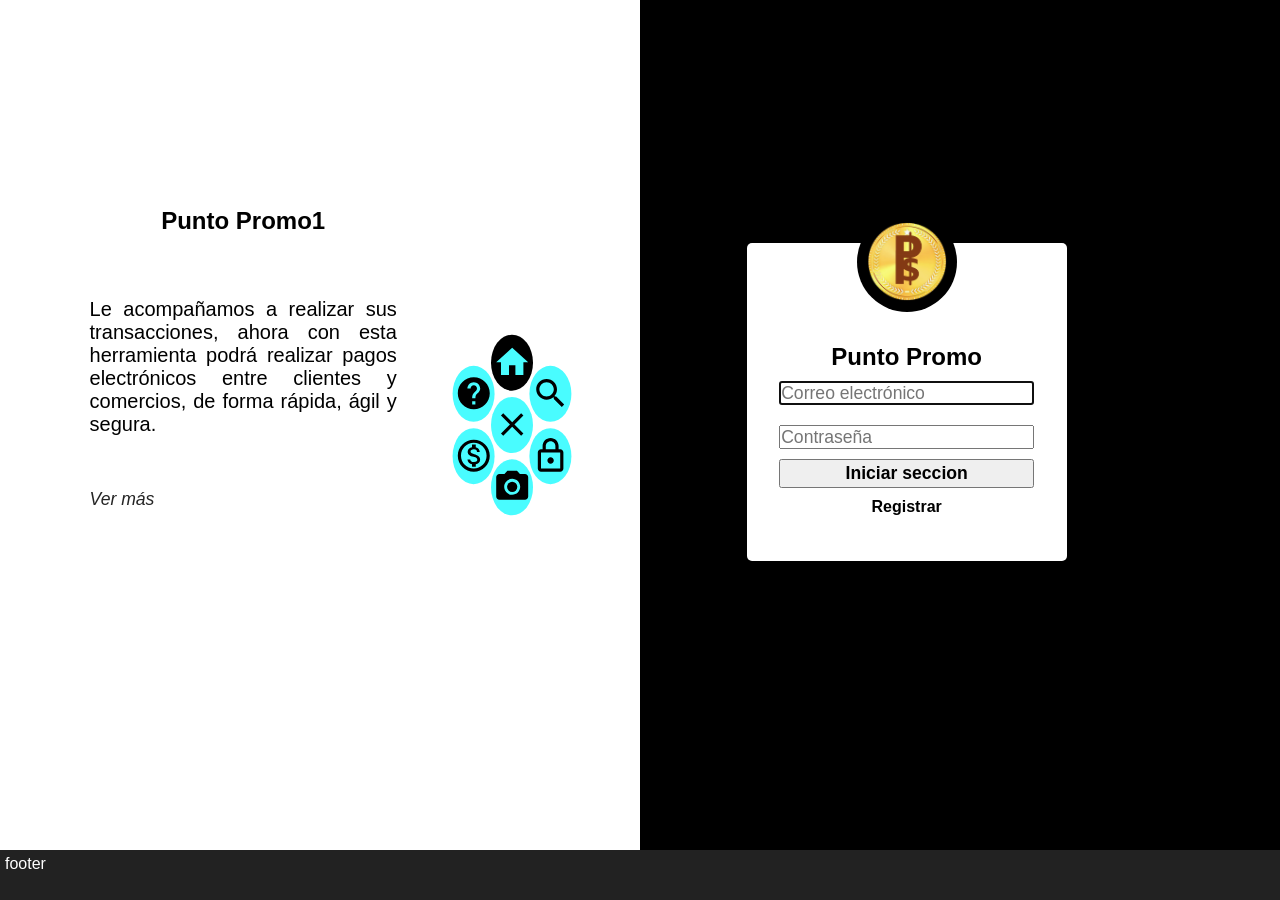
==== commit 2c82c0e2: "menu 1" ====
--- a/index.html
+++ b/index.html
@@ -14,22 +14,7 @@
 
 <body class="index-body">
   <div class="index-menu">
-    <div class="service-pentagono">
-      <!-- <div class="service service-1">
-        <div class="service-contenido">
-          <br>
-          <h4 class="service-titulo">Punto Promo</h4>
-          <p class="service-parrafo"><br><br>Le acompañamos a realizar sus transacciones, ahora con esta herramienta
-            podrá
-            realizar pagos electrónicos entre clientes y comercios, de forma rápida, ágil y segura.
-          </p>
-          <br><br>
-          <a class="service-mas" href="">
-            <i>Ver más</i>
-          </a>
-        </div>
-      </div> -->
-    </div>
+
     <div class="pentagono-box">
       <div class="hexagonos v1 pentakill" id="v1">
         <svg xmlns="http://www.w3.org/2000/svg" height="24px" viewBox="0 0 24 24" width="24px" fill="currentColor">
@@ -39,7 +24,7 @@
         <div class="service service-1">
           <div class="service-contenido">
             <br>
-            <h4 class="service-titulo">Punto Promo</h4>
+            <h4 class="service-titulo">Punto Promo1</h4>
             <p class="service-parrafo"><br><br>Le acompañamos a realizar sus transacciones, ahora con esta herramienta
               podrá
               realizar pagos electrónicos entre clientes y comercios, de forma rápida, ágil y segura.
@@ -58,14 +43,42 @@
           <path
             d="M12 2C6.48 2 2 6.48 2 12s4.48 10 10 10 10-4.48 10-10S17.52 2 12 2zm1 17h-2v-2h2v2zm2.07-7.75l-.9.92C13.45 12.9 13 13.5 13 15h-2v-.5c0-1.1.45-2.1 1.17-2.83l1.24-1.26c.37-.36.59-.86.59-1.41 0-1.1-.9-2-2-2s-2 .9-2 2H8c0-2.21 1.79-4 4-4s4 1.79 4 4c0 .88-.36 1.68-.93 2.25z" />
         </svg>
+        <div class="service service-2">
+          <div class="service-contenido">
+            <br>
+            <h4 class="service-titulo">Punto Promo2</h4>
+            <p class="service-parrafo"><br><br>Le acompañamos a realizar sus transacciones, ahora con esta herramienta
+              podrá
+              realizar pagos electrónicos entre clientes y comercios, de forma rápida, ágil y segura.
+            </p>
+            <br><br>
+            <a class="service-mas" href="">
+              <i>Ver más</i>
+            </a>
+          </div>
+        </div>
       </div>
-      <div id="v3" class="hexagonos v3">
+      <div class="hexagonos v3"  id="v3" >
         <svg class="svg-color" xmlns="http://www.w3.org/2000/svg" height="24px" viewBox="0 0 24 24" width="24px"
           fill="currentColor">
           <path d="M0 0h24v24H0V0z" fill="none" />
           <path
             d="M12 2C6.48 2 2 6.48 2 12s4.48 10 10 10 10-4.48 10-10S17.52 2 12 2zm0 18c-4.41 0-8-3.59-8-8s3.59-8 8-8 8 3.59 8 8-3.59 8-8 8zm.31-8.86c-1.77-.45-2.34-.94-2.34-1.67 0-.84.79-1.43 2.1-1.43 1.38 0 1.9.66 1.94 1.64h1.71c-.05-1.34-.87-2.57-2.49-2.97V5H10.9v1.69c-1.51.32-2.72 1.3-2.72 2.81 0 1.79 1.49 2.69 3.66 3.21 1.95.46 2.34 1.15 2.34 1.87 0 .53-.39 1.39-2.1 1.39-1.6 0-2.23-.72-2.32-1.64H8.04c.1 1.7 1.36 2.66 2.86 2.97V19h2.34v-1.67c1.52-.29 2.72-1.16 2.73-2.77-.01-2.2-1.9-2.96-3.66-3.42z" />
         </svg>
+        <div class="service service-3">
+          <div class="service-contenido">
+            <br>
+            <h4 class="service-titulo">Punto Promo3</h4>
+            <p class="service-parrafo"><br><br>Le acompañamos a realizar sus transacciones, ahora con esta herramienta
+              podrá
+              realizar pagos electrónicos entre clientes y comercios, de forma rápida, ágil y segura.
+            </p>
+            <br><br>
+            <a class="service-mas" href="">
+              <i>Ver más</i>
+            </a>
+          </div>
+        </div>
       </div>
       <div class="hexagonos v4" id="v4">
         <svg xmlns="http://www.w3.org/2000/svg" height="24px" viewBox="0 0 24 24" width="24px" fill="currentColor">
@@ -74,6 +87,20 @@
           <path
             d="M9 2L7.17 4H4c-1.1 0-2 .9-2 2v12c0 1.1.9 2 2 2h16c1.1 0 2-.9 2-2V6c0-1.1-.9-2-2-2h-3.17L15 2H9zm3 15c-2.76 0-5-2.24-5-5s2.24-5 5-5 5 2.24 5 5-2.24 5-5 5z" />
         </svg>
+        <div class="service service-4">
+          <div class="service-contenido">
+            <br>
+            <h4 class="service-titulo">Punto Promo4</h4>
+            <p class="service-parrafo"><br><br>Le acompañamos a realizar sus transacciones, ahora con esta herramienta
+              podrá
+              realizar pagos electrónicos entre clientes y comercios, de forma rápida, ágil y segura.
+            </p>
+            <br><br>
+            <a class="service-mas" href="">
+              <i>Ver más</i>
+            </a>
+          </div>
+        </div>
       </div>
       <div class="hexagonos v5" id="v5">
         <svg class="svg-color" xmlns="http://www.w3.org/2000/svg" height="24px" viewBox="0 0 24 24" width="24px"
@@ -85,6 +112,20 @@
         <path
           d="M18 8h-1V6c0-2.76-2.24-5-5-5S7 3.24 7 6v2H6c-1.1 0-2 .9-2 2v10c0 1.1.9 2 2 2h12c1.1 0 2-.9 2-2V10c0-1.1-.9-2-2-2zM9 6c0-1.66 1.34-3 3-3s3 1.34 3 3v2H9V6zm9 14H6V10h12v10zm-6-3c1.1 0 2-.9 2-2s-.9-2-2-2-2 .9-2 2 .9 2 2 2z" />
       </svg>
+      <div class="service service-5">
+        <div class="service-contenido">
+          <br>
+          <h4 class="service-titulo">Punto Promo5</h4>
+          <p class="service-parrafo"><br><br>Le acompañamos a realizar sus transacciones, ahora con esta herramienta
+            podrá
+            realizar pagos electrónicos entre clientes y comercios, de forma rápida, ágil y segura.
+          </p>
+          <br><br>
+          <a class="service-mas" href="">
+            <i>Ver más</i>
+          </a>
+        </div>
+      </div>
       </div>
       <div class="hexagonos v6" id="v6">
         <svg class="svg-color" xmlns="http://www.w3.org/2000/svg" height="24px" viewBox="0 0 24 24" width="24px"
@@ -93,6 +134,20 @@
           <path
             d="M15.5 14h-.79l-.28-.27C15.41 12.59 16 11.11 16 9.5 16 5.91 13.09 3 9.5 3S3 5.91 3 9.5 5.91 16 9.5 16c1.61 0 3.09-.59 4.23-1.57l.27.28v.79l5 4.99L20.49 19l-4.99-5zm-6 0C7.01 14 5 11.99 5 9.5S7.01 5 9.5 5 14 7.01 14 9.5 11.99 14 9.5 14z" />
         </svg>
+        <div class="service service-6">
+          <div class="service-contenido">
+            <br>
+            <h4 class="service-titulo">Punto Promo6</h4>
+            <p class="service-parrafo"><br><br>Le acompañamos a realizar sus transacciones, ahora con esta herramienta
+              podrá
+              realizar pagos electrónicos entre clientes y comercios, de forma rápida, ágil y segura.
+            </p>
+            <br><br>
+            <a class="service-mas" href="">
+              <i>Ver más</i>
+            </a>
+          </div>
+        </div>
       </div>
       <div class="hexagonos v7" id="v7">
         <svg xmlns="http://www.w3.org/2000/svg" height="24px" viewBox="0 0 24 24" width="24px" fill="currentColor">
--- a/css/main.css
+++ b/css/main.css
@@ -83,7 +83,7 @@
 }
 
 .index-body .index-menu {
-  grid-column: span 6;
+  grid-column: span 5;
   grid-row: span 10;
   width: 100%;
   height: 100%;
@@ -97,49 +97,119 @@
     );*/
   display: -ms-grid;
   display: grid;
-  -ms-grid-columns: (1fr)[6];
-      grid-template-columns: repeat(6, 1fr);
+  -ms-grid-columns: (1fr)[10];
+      grid-template-columns: repeat(10, 1fr);
   -ms-grid-rows: (1fr)[10];
       grid-template-rows: repeat(10, 1fr);
 }
 
-.index-body .index-menu .service-pentagono {
-  -ms-grid-column: 1;
-  -ms-grid-column-span: 4;
-  grid-column: 1 / span 4;
-  -ms-grid-row: 4;
-  -ms-grid-row-span: 4;
-  grid-row: 4 / span 4;
-  background: #ffffff;
-  margin-left: 20px;
-  border-bottom: #000000 solid 2px;
-  border-radius: 5px;
-  height: 250px;
-  min-width: 320px;
-}
-
 .index-body .index-menu .pentagono-box {
-  -ms-grid-column: 6;
-  -ms-grid-column-span: 1;
-  grid-column: 6 / span 1;
+  -ms-grid-column: 8;
+  -ms-grid-column-span: 2;
+  grid-column: 8 / span 2;
   -ms-grid-row: 5;
   -ms-grid-row-span: 2;
   grid-row: 5 / span 2;
-  width: 160px;
-  height: 140px;
+  width: 100%;
+  height: 100%;
   position: relative;
   margin: auto;
-  top: 25px;
   left: 0;
   right: 0;
   bottom: 0;
+  display: -ms-grid;
+  display: grid;
+  -ms-grid-columns: (1fr)[3];
+      grid-template-columns: repeat(3, 1fr);
+  -ms-grid-rows: (1fr)[3];
+      grid-template-rows: repeat(3, 1fr);
+}
+
+.index-body .index-menu .pentagono-box .v1 {
+  -webkit-transform: translate(0%, -110%);
+          transform: translate(0%, -110%);
+}
+
+.index-body .index-menu .pentagono-box .v1 .service-1 {
+  background: #c1b1f8;
+  -webkit-transform: translate(-110%, -110.5%);
+          transform: translate(-110%, -110.5%);
+  display: none;
+}
+
+.index-body .index-menu .pentagono-box .v2 {
+  -webkit-transform: translate(-90%, -55%);
+          transform: translate(-90%, -55%);
+}
+
+.index-body .index-menu .pentagono-box .v2 .service-2 {
+  -webkit-transform: translate(-101%, -119.6%);
+          transform: translate(-101%, -119.6%);
+  background: #ffd7d7;
+  display: none;
+}
+
+.index-body .index-menu .pentagono-box .v3 {
+  -webkit-transform: translate(-90%, 55%);
+          transform: translate(-90%, 55%);
+}
+
+.index-body .index-menu .pentagono-box .v3 .service-3 {
+  -webkit-transform: translate(-101%, -137.9%);
+          transform: translate(-101%, -137.9%);
+  background: #e1fc82;
+  display: none;
+}
+
+.index-body .index-menu .pentagono-box .v4 {
+  -webkit-transform: translate(0%, 110%);
+          transform: translate(0%, 110%);
+}
+
+.index-body .index-menu .pentagono-box .v4 .service-4 {
+  -webkit-transform: translate(-110%, -147%);
+          transform: translate(-110%, -147%);
+  background: #fec2ec;
+  display: none;
+}
+
+.index-body .index-menu .pentagono-box .v5 {
+  -webkit-transform: translate(90%, 55%);
+          transform: translate(90%, 55%);
+}
+
+.index-body .index-menu .pentagono-box .v5 .service-5 {
+  -webkit-transform: translate(-119%, -137.9%);
+          transform: translate(-119%, -137.9%);
+  background: #ffc9a8;
+  display: none;
+}
+
+.index-body .index-menu .pentagono-box .v6 {
+  -webkit-transform: translate(90%, -55%);
+          transform: translate(90%, -55%);
+}
+
+.index-body .index-menu .pentagono-box .v6 .service-6 {
+  -webkit-transform: translate(-119%, -119.5%);
+          transform: translate(-119%, -119.5%);
+  background: #c1ddff;
+  display: none;
 }
 
 .index-body .index-menu .pentagono-box .hexagonos {
-  height: 60px;
-  width: 80px;
+  -ms-grid-column: 2;
+  -ms-grid-column-span: 1;
+  grid-column: 2 / span 1;
+  -ms-grid-row: 2;
+  -ms-grid-row-span: 1;
+  grid-row: 2 / span 1;
+  height: 100%;
+  width: 100%;
+  background: #fff;
   position: absolute;
-  background: #2e2e2e;
+  background: #49fcff;
+  border-radius: 50%;
   cursor: pointer;
 }
 
@@ -148,88 +218,80 @@
 }
 
 .index-body .index-menu .pentagono-box .hexagonos:hover svg {
-  color: #fff;
+  color: #49fcff;
 }
 
 .index-body .index-menu .pentagono-box .hexagonos svg {
-  z-index: 999;
-  width: 55px;
-  height: 55px;
-  position: relative;
-  top: 2px;
-  left: 12.5px;
-}
-
-.index-body .index-menu .pentagono-box .pentakill {
-  background: #2e2e2e;
-}
-
-.index-body .index-menu .pentagono-box .pentakill svg {
-  color: #fff;
-}
-
-.index-body .index-menu .pentagono-box .pentakill .service {
-  margin-top: 200px;
-  width: 400px;
-  position: absolute;
+  width: 90%;
+  height: 90%;
+  margin: 5%;
+}
+
+.index-body .index-menu .pentagono-box .hexagonos .service {
+  margin-top: 350%;
+  margin-left: -100%;
+  width: 800%;
   background: #ffffff;
 }
 
-.index-body .index-menu .pentagono-box .pentakill .service .service-contenido .service-titulo {
+.index-body .index-menu .pentagono-box .hexagonos .service .service-contenido .service-titulo {
   text-align: center;
-  padding: 10px;
-}
-
-.index-body .index-menu .pentagono-box .pentakill .service .service-contenido .service-parrafo {
-  margin-left: 20px;
-  margin-right: 20px;
+  font-size: 150%;
+}
+
+.index-body .index-menu .pentagono-box .hexagonos .service .service-contenido .service-parrafo {
+  margin: 5%;
   text-align: justify;
-}
-
-.index-body .index-menu .pentagono-box .pentakill .service .service-contenido .service-mas {
+  font-size: 125%;
+}
+
+.index-body .index-menu .pentagono-box .hexagonos .service .service-contenido .service-mas {
+  font-size: 110%;
   color: #242424;
   position: relative;
-  padding: 20px;
-}
-
-.index-body .index-menu .pentagono-box .pentakill .service .service-contenido .service-mas:hover {
+  padding: 5%;
+}
+
+.index-body .index-menu .pentagono-box .hexagonos .service .service-contenido .service-mas:hover {
   color: blue;
   -webkit-text-decoration-line: underline;
           text-decoration-line: underline;
 }
 
-.index-body .index-menu .pentagono-box .v1 {
-  -webkit-transform: translate(0%, -105%);
-          transform: translate(0%, -105%);
-}
-
-.index-body .index-menu .pentagono-box .v2 {
-  -webkit-transform: translate(-80%, -50%);
-          transform: translate(-80%, -50%);
-}
-
-.index-body .index-menu .pentagono-box .v3 {
-  -webkit-transform: translate(-80%, 55%);
-          transform: translate(-80%, 55%);
-}
-
-.index-body .index-menu .pentagono-box .v4 {
-  -webkit-transform: translate(0%, 105%);
-          transform: translate(0%, 105%);
-}
-
-.index-body .index-menu .pentagono-box .v5 {
-  -webkit-transform: translate(80%, 55%);
-          transform: translate(80%, 55%);
-}
-
-.index-body .index-menu .pentagono-box .v6 {
-  -webkit-transform: translate(80%, -50%);
-          transform: translate(80%, -50%);
+.index-body .index-menu .pentagono-box .pentakill {
+  background: #000;
+}
+
+.index-body .index-menu .pentagono-box .pentakill svg {
+  color: #49fcff;
+}
+
+.index-body .index-menu .pentagono-box .pentakill .service-1 {
+  display: block;
+}
+
+.index-body .index-menu .pentagono-box .pentakill .service-2 {
+  display: block;
+}
+
+.index-body .index-menu .pentagono-box .pentakill .service-3 {
+  display: block;
+}
+
+.index-body .index-menu .pentagono-box .pentakill .service-4 {
+  display: block;
+}
+
+.index-body .index-menu .pentagono-box .pentakill .service-5 {
+  display: block;
+}
+
+.index-body .index-menu .pentagono-box .pentakill .service-6 {
+  display: block;
 }
 
 .index-body .index-login {
-  grid-column: span 4;
+  grid-column: span 5;
   grid-row: span 10;
   width: 100%;
   height: 100%;
@@ -359,135 +421,6 @@
   background: #222222;
   color: #fff;
   padding: 5px;
-}
-
-@media screen and (max-width: 1050px) {
-  .index-body {
-    height: 100%;
-    display: -ms-grid;
-    display: grid;
-    -ms-grid-columns: auto;
-        grid-template-columns: auto;
-    -ms-grid-rows: (100vh)[2] 50px;
-        grid-template-rows: repeat(2, 100vh) 50px;
-  }
-  .index-body .index-menu {
-    grid-column: span 1;
-    -ms-grid-row: 2;
-    grid-row: 2;
-    width: 100%;
-    height: 100%;
-    display: -ms-grid;
-    display: grid;
-    -ms-grid-columns: 1fr;
-        grid-template-columns: 1fr;
-    -ms-grid-rows: auto;
-        grid-template-rows: auto;
-  }
-  .index-body .index-menu .pentagono-box {
-    -ms-grid-column: 1;
-    -ms-grid-column-span: 1;
-    grid-column: 1 / span 1;
-    -ms-grid-row: 1;
-    -ms-grid-row-span: 1;
-    grid-row: 1 / span 1;
-    width: 160px;
-    height: 140px;
-    position: relative;
-    margin: auto;
-    top: 25px;
-    left: 0;
-    right: 0;
-    bottom: 0;
-  }
-  .index-body .index-menu .pentagono-box .pentakill svg {
-    color: #fff;
-  }
-  .index-body .index-menu .pentagono-box .v1 {
-    -webkit-transform: translate(0%, -105%);
-            transform: translate(0%, -105%);
-  }
-  .index-body .index-menu .pentagono-box .v2 {
-    -webkit-transform: translate(-80%, -50%);
-            transform: translate(-80%, -50%);
-  }
-  .index-body .index-menu .pentagono-box .v3 {
-    -webkit-transform: translate(-80%, 55%);
-            transform: translate(-80%, 55%);
-  }
-  .index-body .index-menu .pentagono-box .v4 {
-    -webkit-transform: translate(0%, 105%);
-            transform: translate(0%, 105%);
-  }
-  .index-body .index-menu .pentagono-box .v5 {
-    -webkit-transform: translate(80%, 55%);
-            transform: translate(80%, 55%);
-  }
-  .index-body .index-menu .pentagono-box .v6 {
-    -webkit-transform: translate(80%, -50%);
-            transform: translate(80%, -50%);
-  }
-  .index-body .index-login {
-    grid-column: span 1;
-    -ms-grid-row: 1;
-    grid-row: 1;
-    width: 100%;
-    height: 100%;
-    display: -ms-grid;
-    display: grid;
-    -ms-grid-columns: (1fr)[6];
-        grid-template-columns: repeat(6, 1fr);
-    -ms-grid-rows: (1fr)[4];
-        grid-template-rows: repeat(4, 1fr);
-  }
-  .index-body .index-login .index-contenedor {
-    -webkit-box-orient: vertical;
-    -webkit-box-direction: normal;
-        -ms-flex-direction: column;
-            flex-direction: column;
-    -webkit-box-align: center;
-        -ms-flex-align: center;
-            align-items: center;
-    -ms-grid-column: 2;
-    -ms-grid-column-span: 4;
-    grid-column: 2 / span 4;
-    -ms-grid-row: 2;
-    -ms-grid-row-span: 2;
-    grid-row: 2 / span 2;
-    width: 100%;
-    height: 0px;
-    height: 100%;
-  }
-  .index-body .index-login .index-contenedor .box-outside {
-    position: relative;
-    width: 100px;
-    height: 100px;
-    top: -10%;
-  }
-  .index-body .index-login input {
-    margin: 10px;
-    width: 255px;
-    font-size: 1.1em;
-  }
-  .index-body .index-login .index-titulo-login {
-    font-size: 1.5em;
-  }
-  .index-body .index-login .index-inicio button {
-    font-size: 1.1em;
-    width: 255px;
-    padding: 2px;
-  }
-  .index-body .index-login .index-login-registro {
-    padding: 10px;
-  }
-  .index-body .index-login .index-login-registro strong {
-    color: #000;
-  }
-  .index-footer {
-    grid-column: span 10;
-    -ms-grid-row: 3;
-    grid-row: 3;
-  }
 }
 
 .header {
